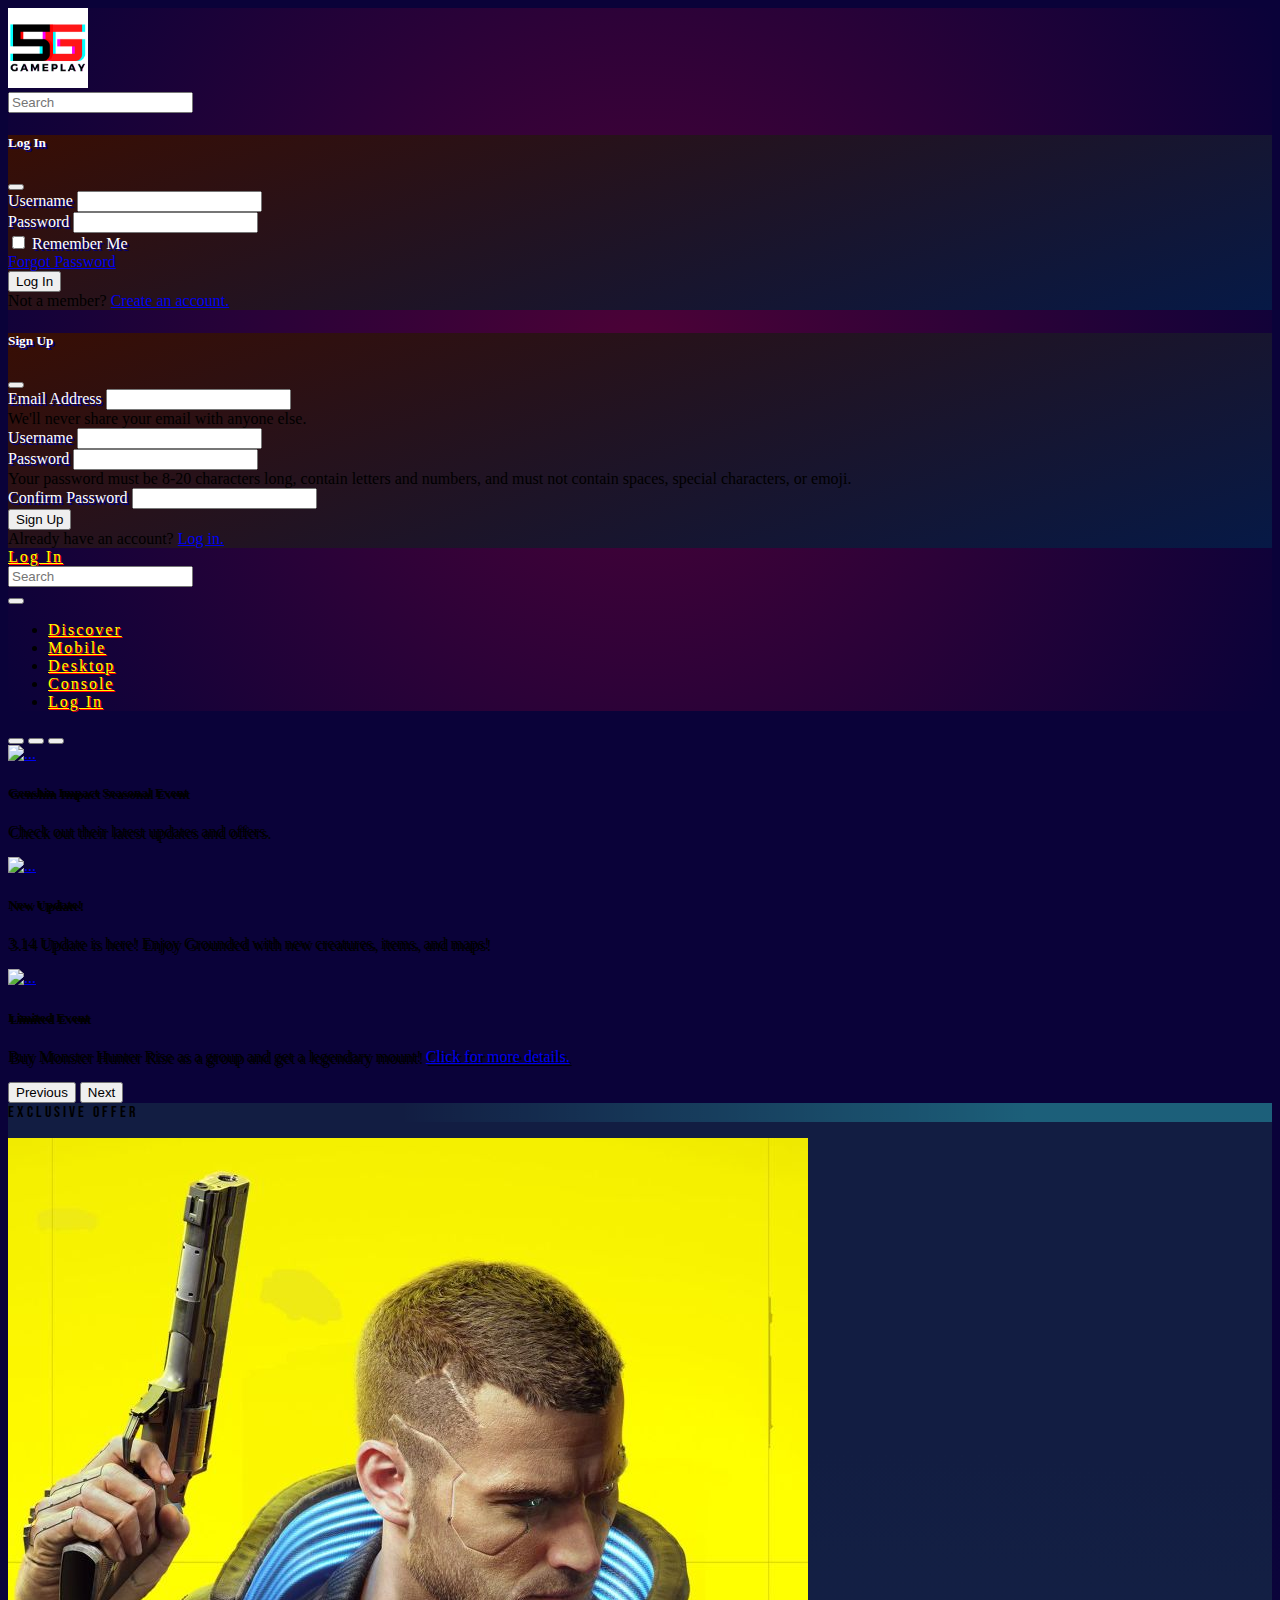
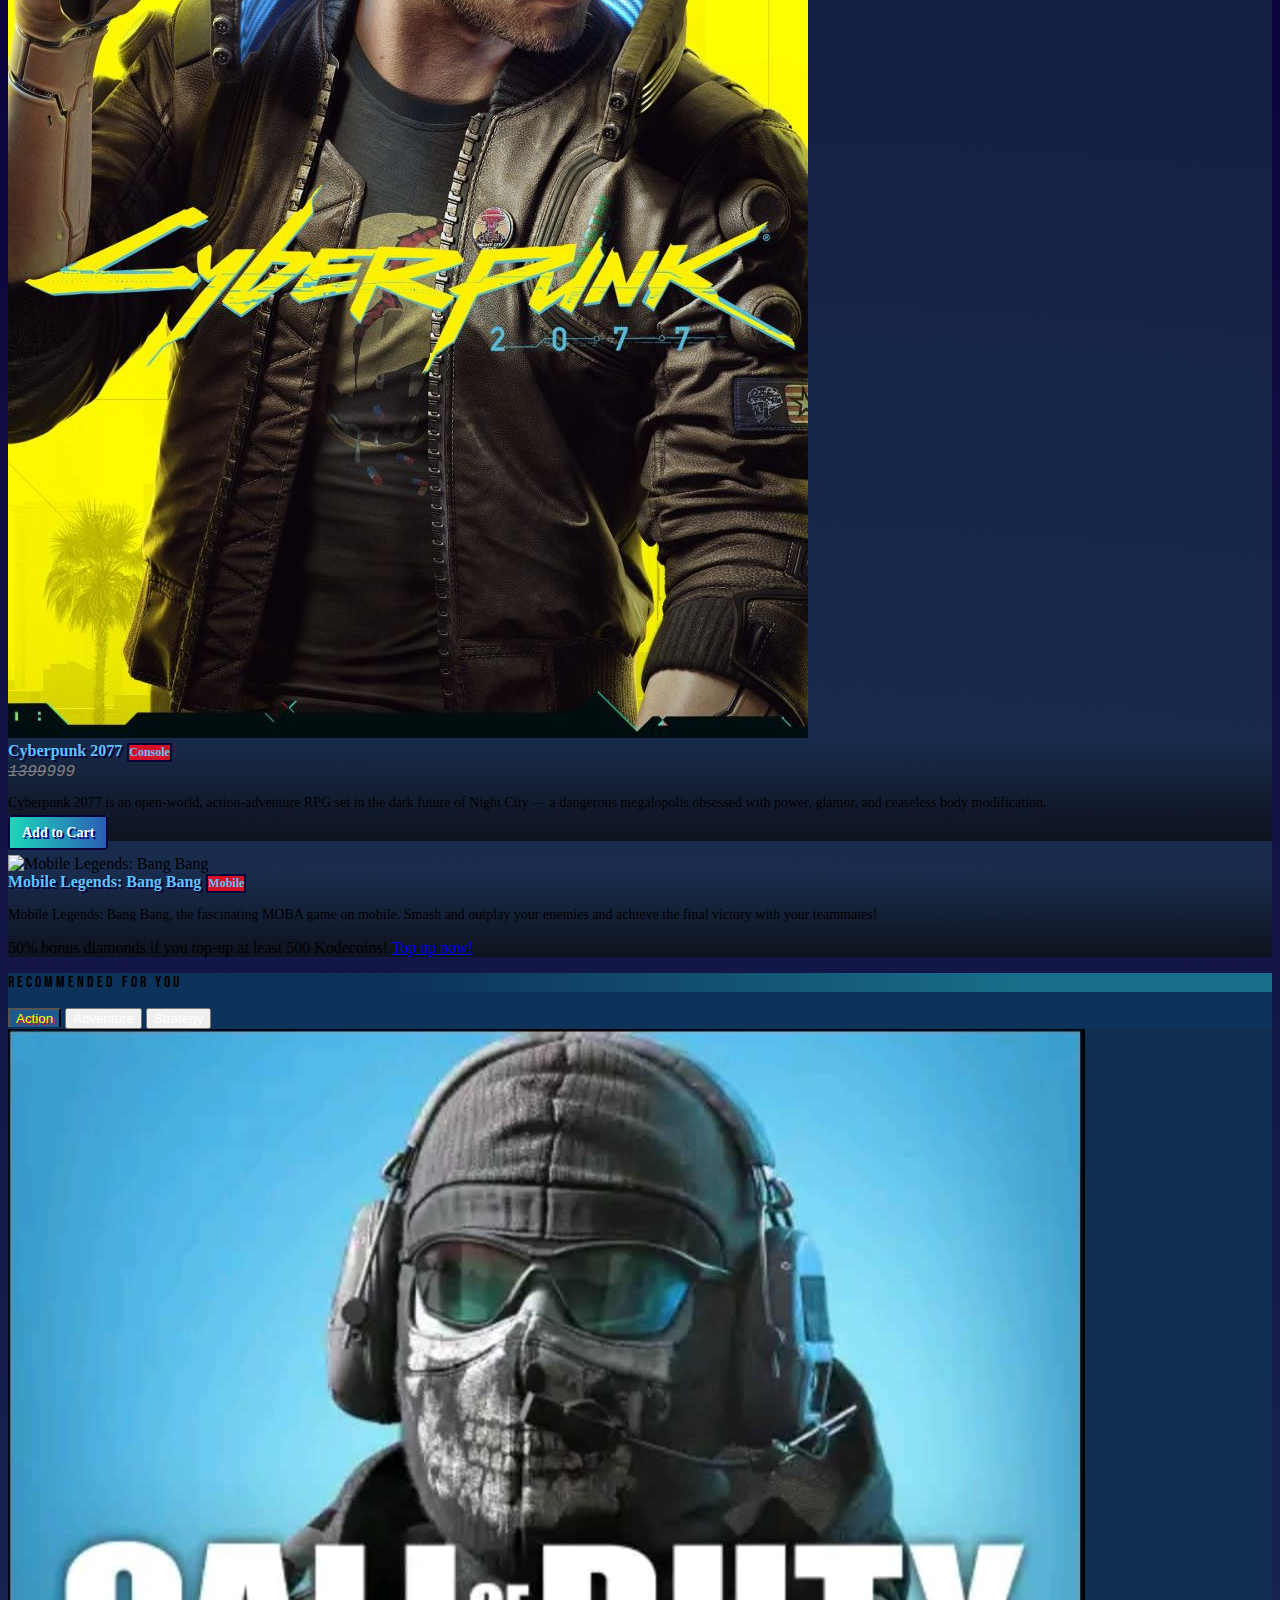
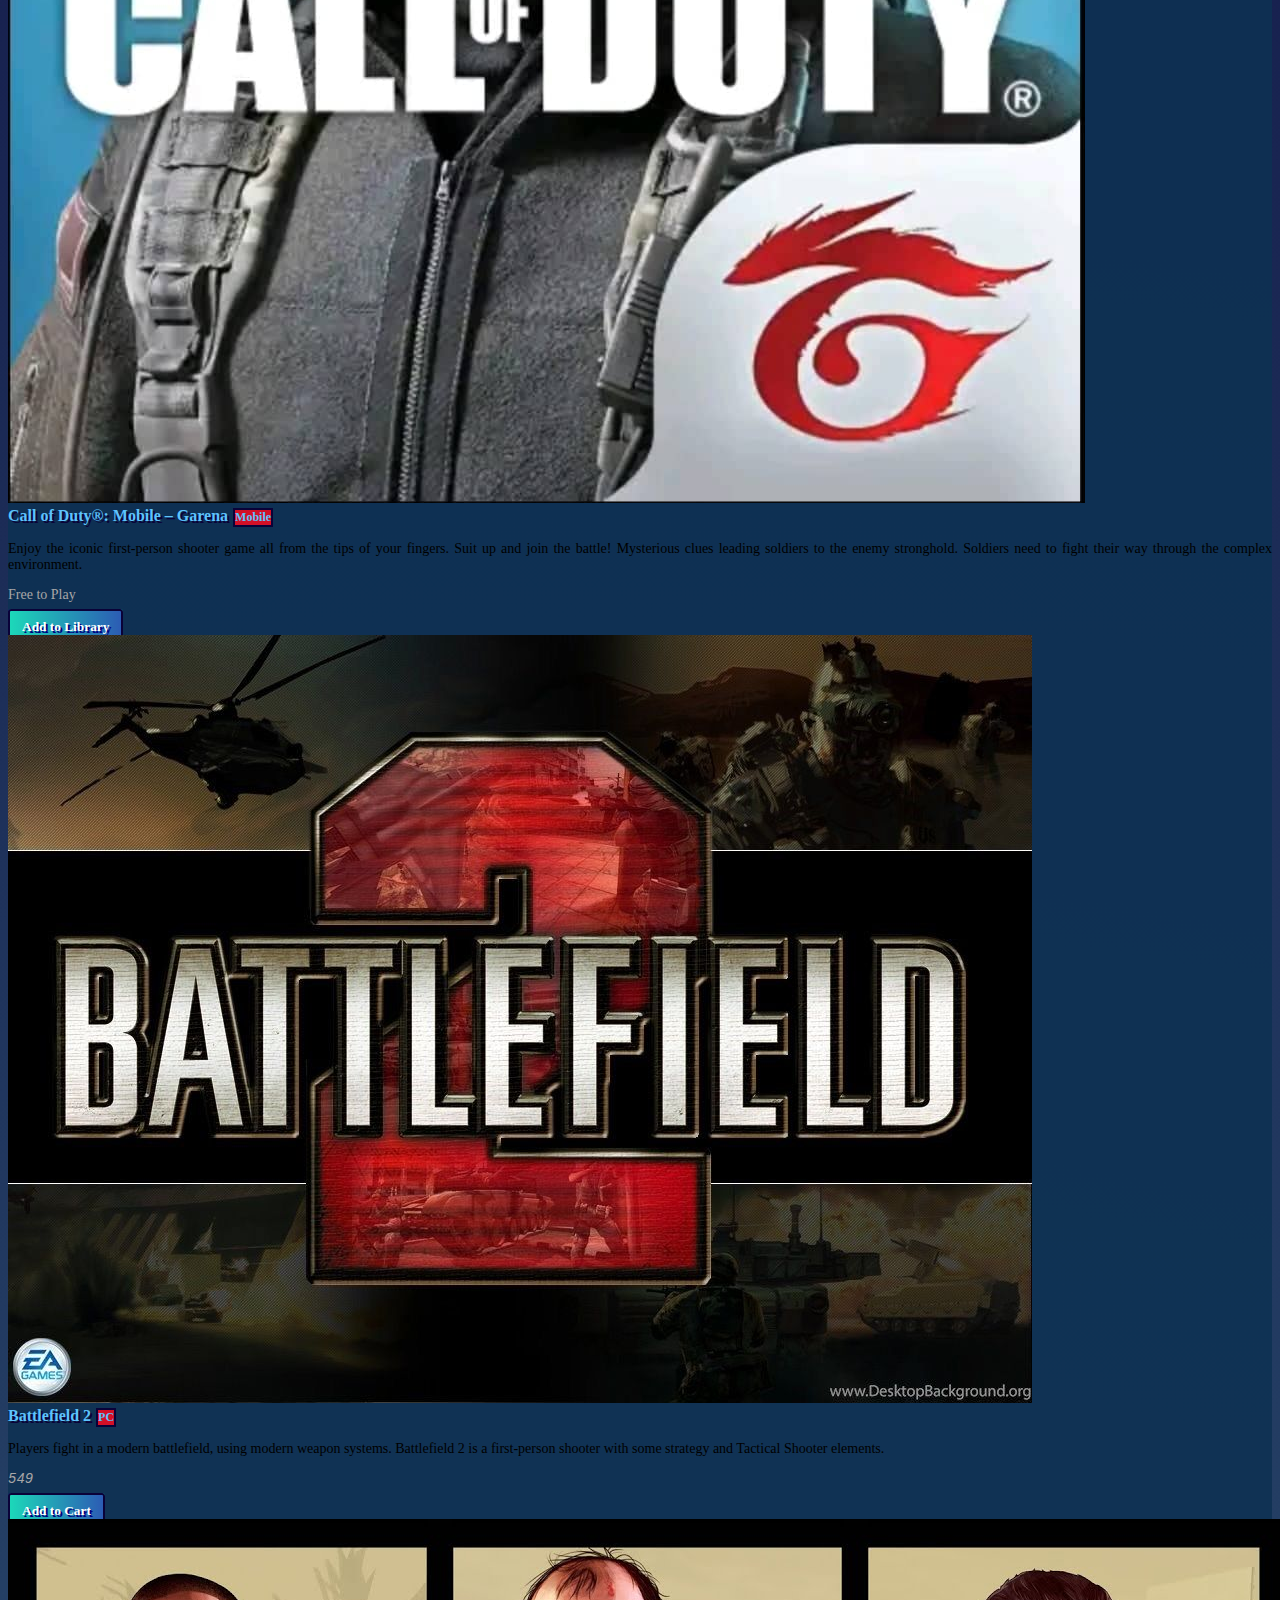
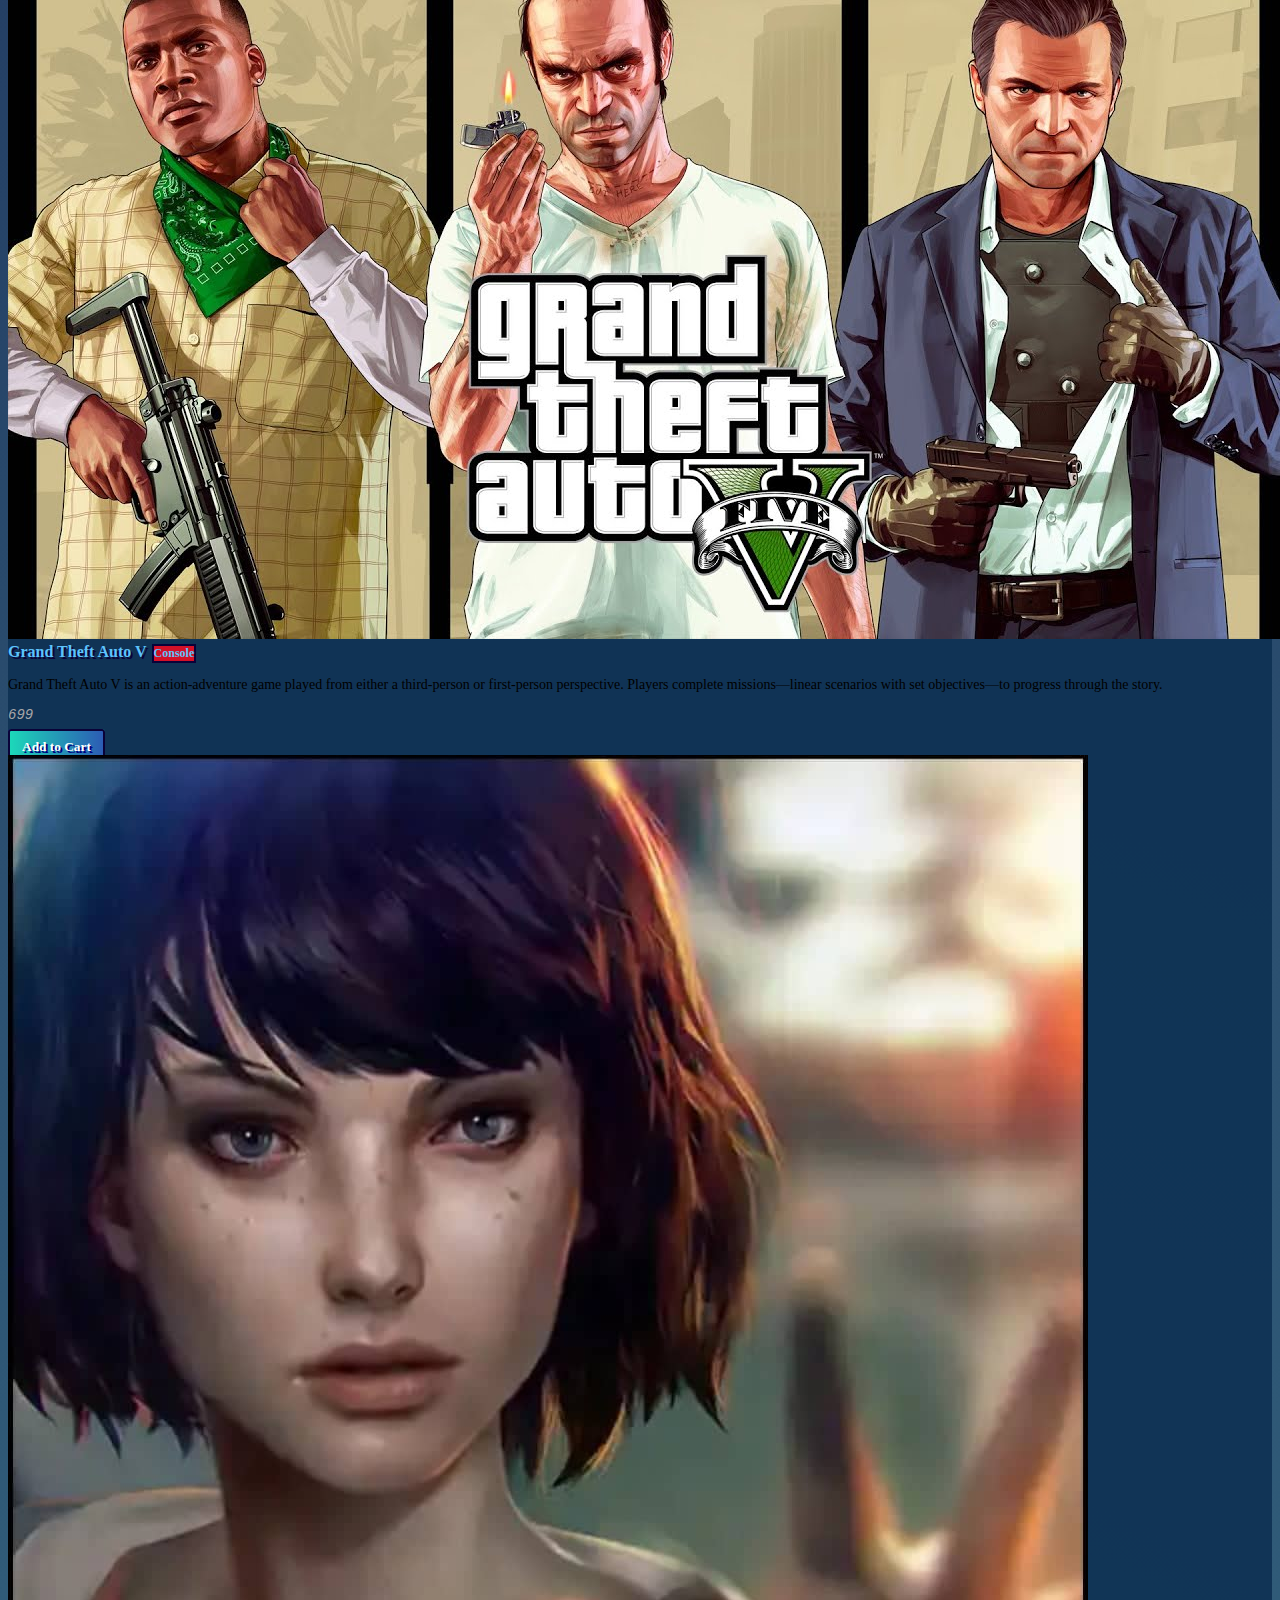
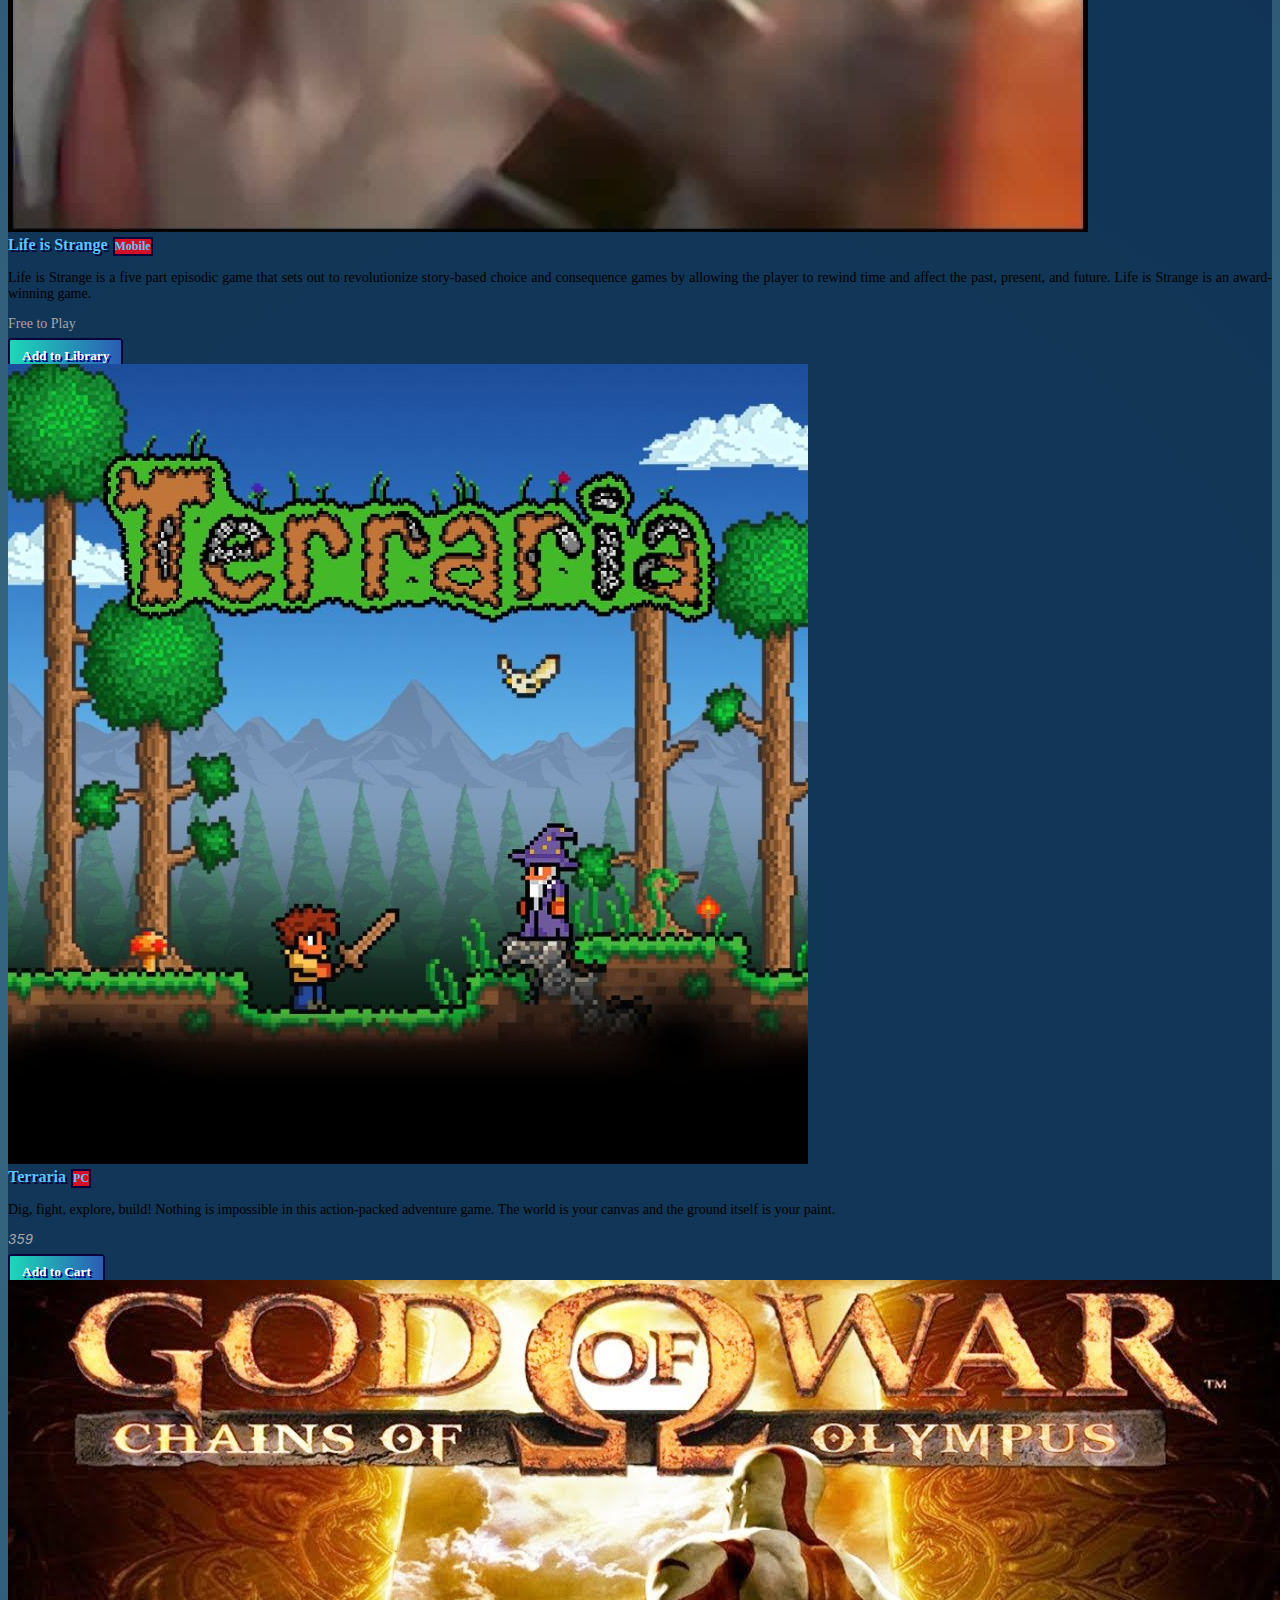
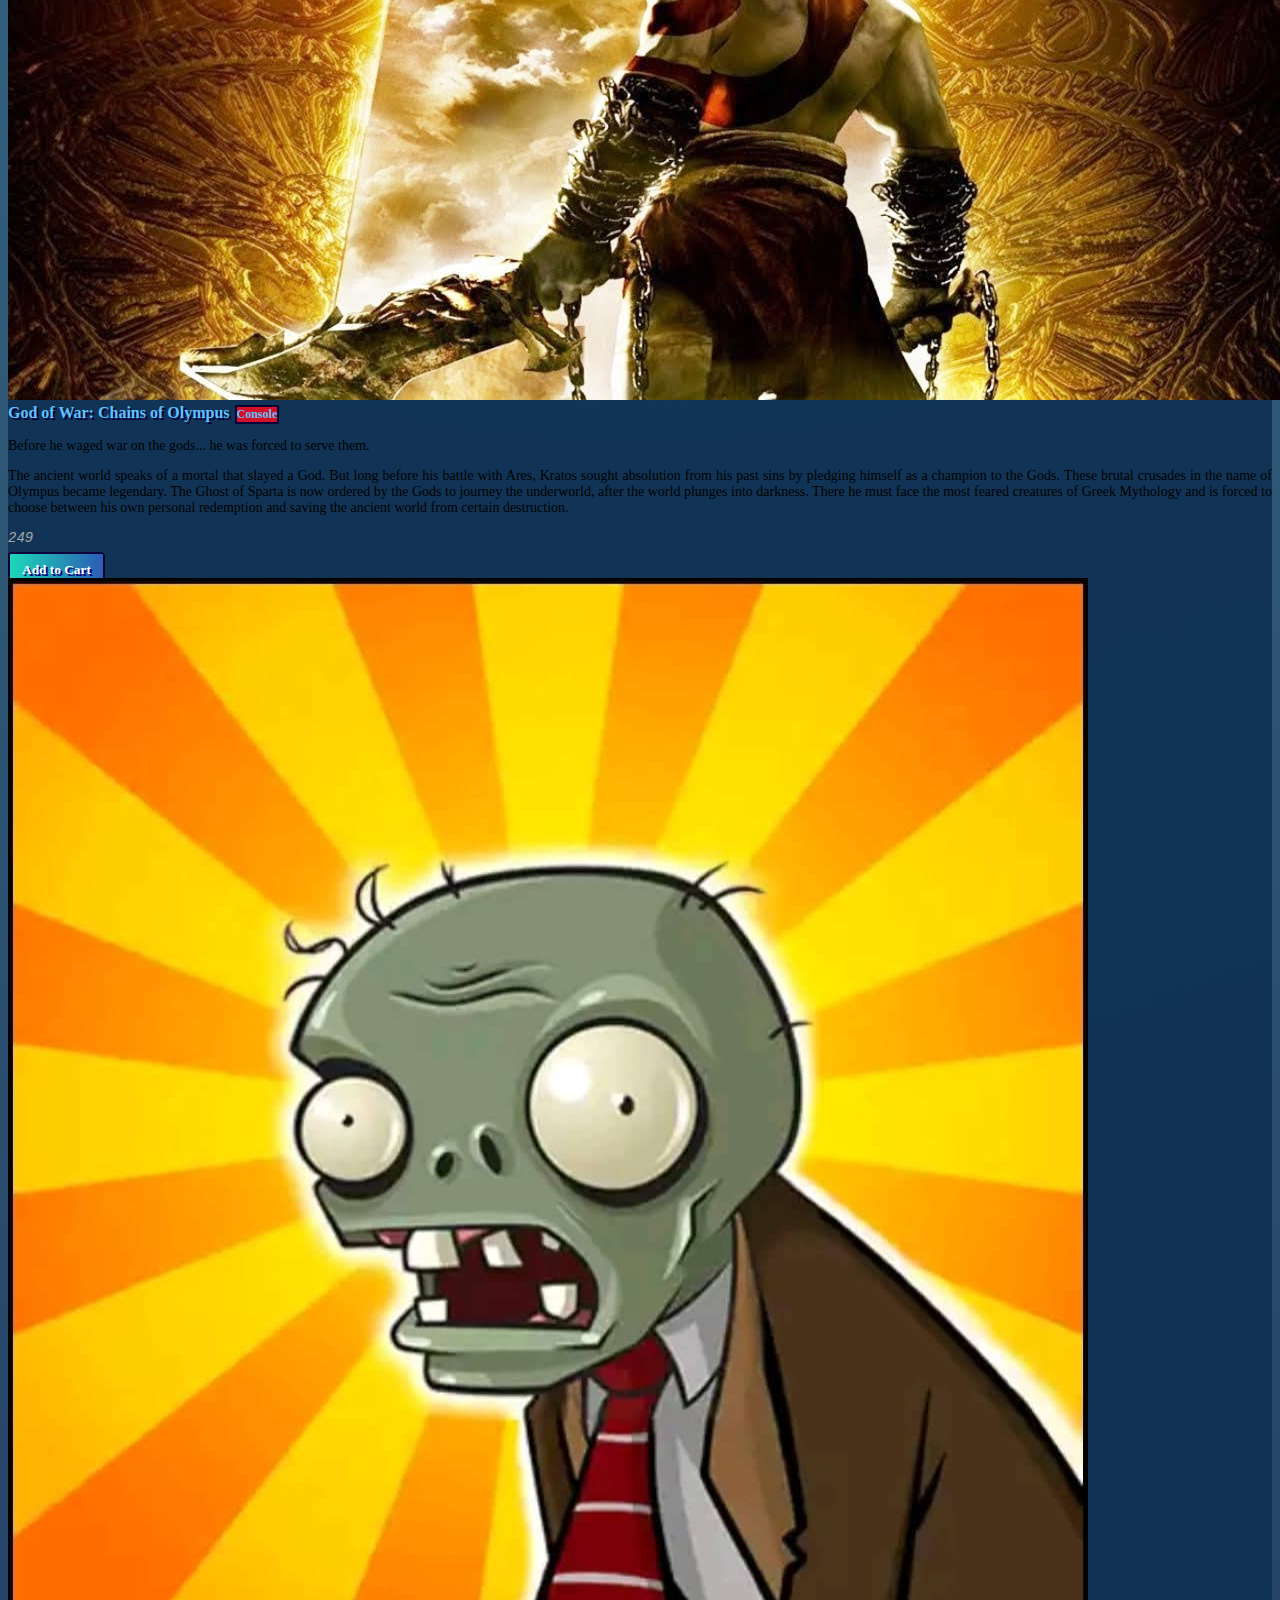
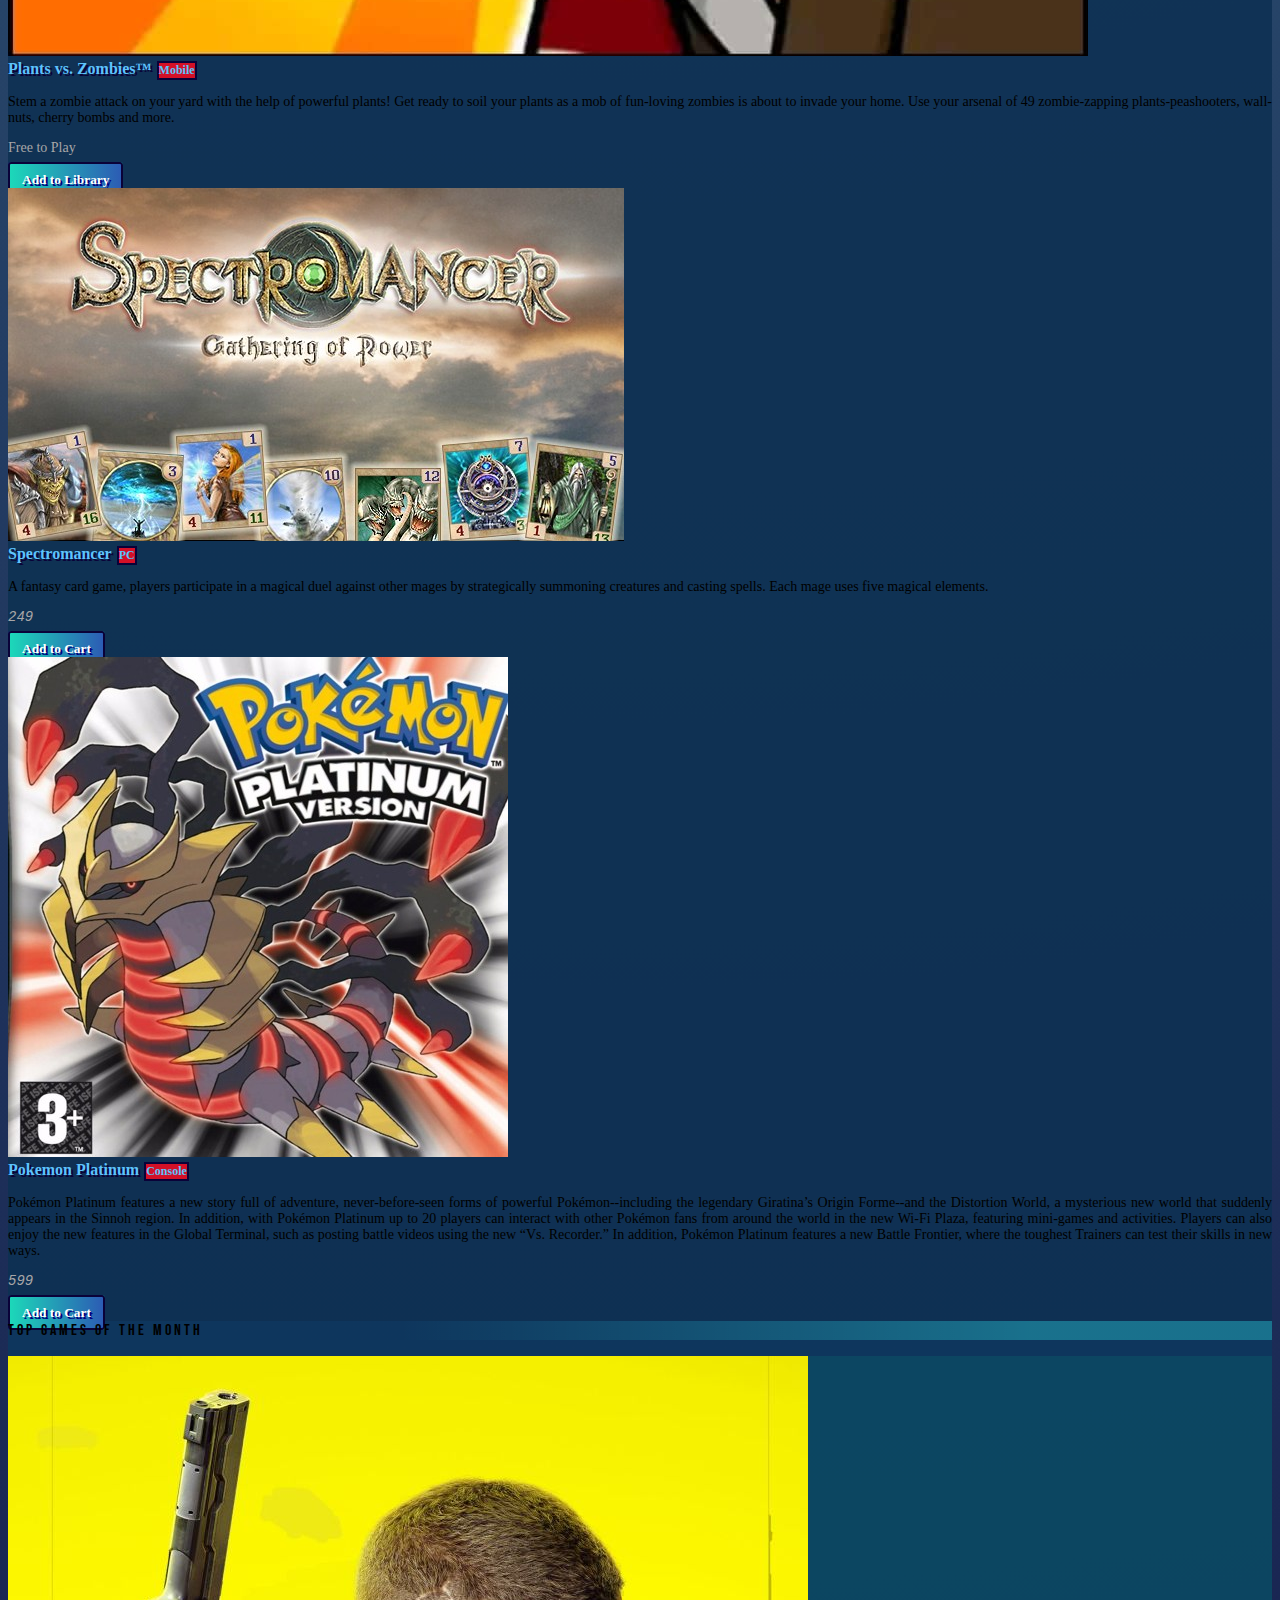
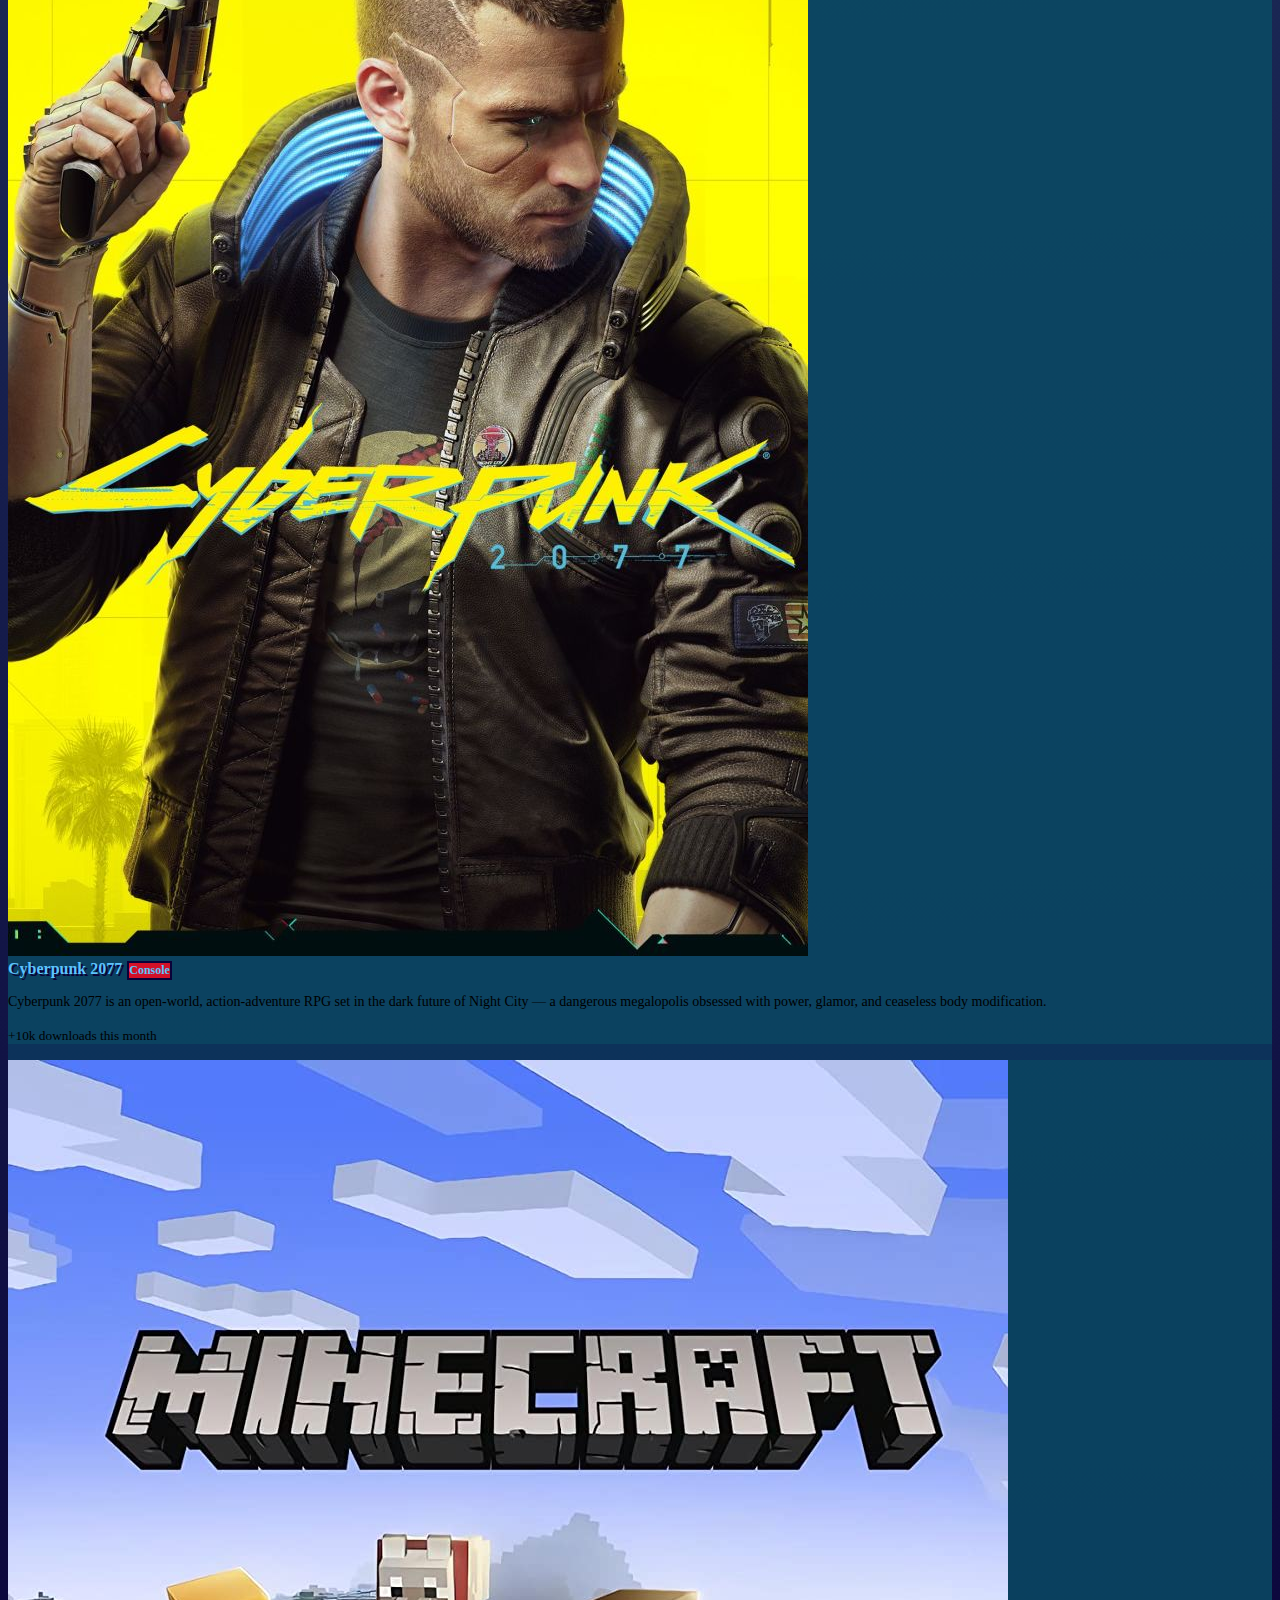
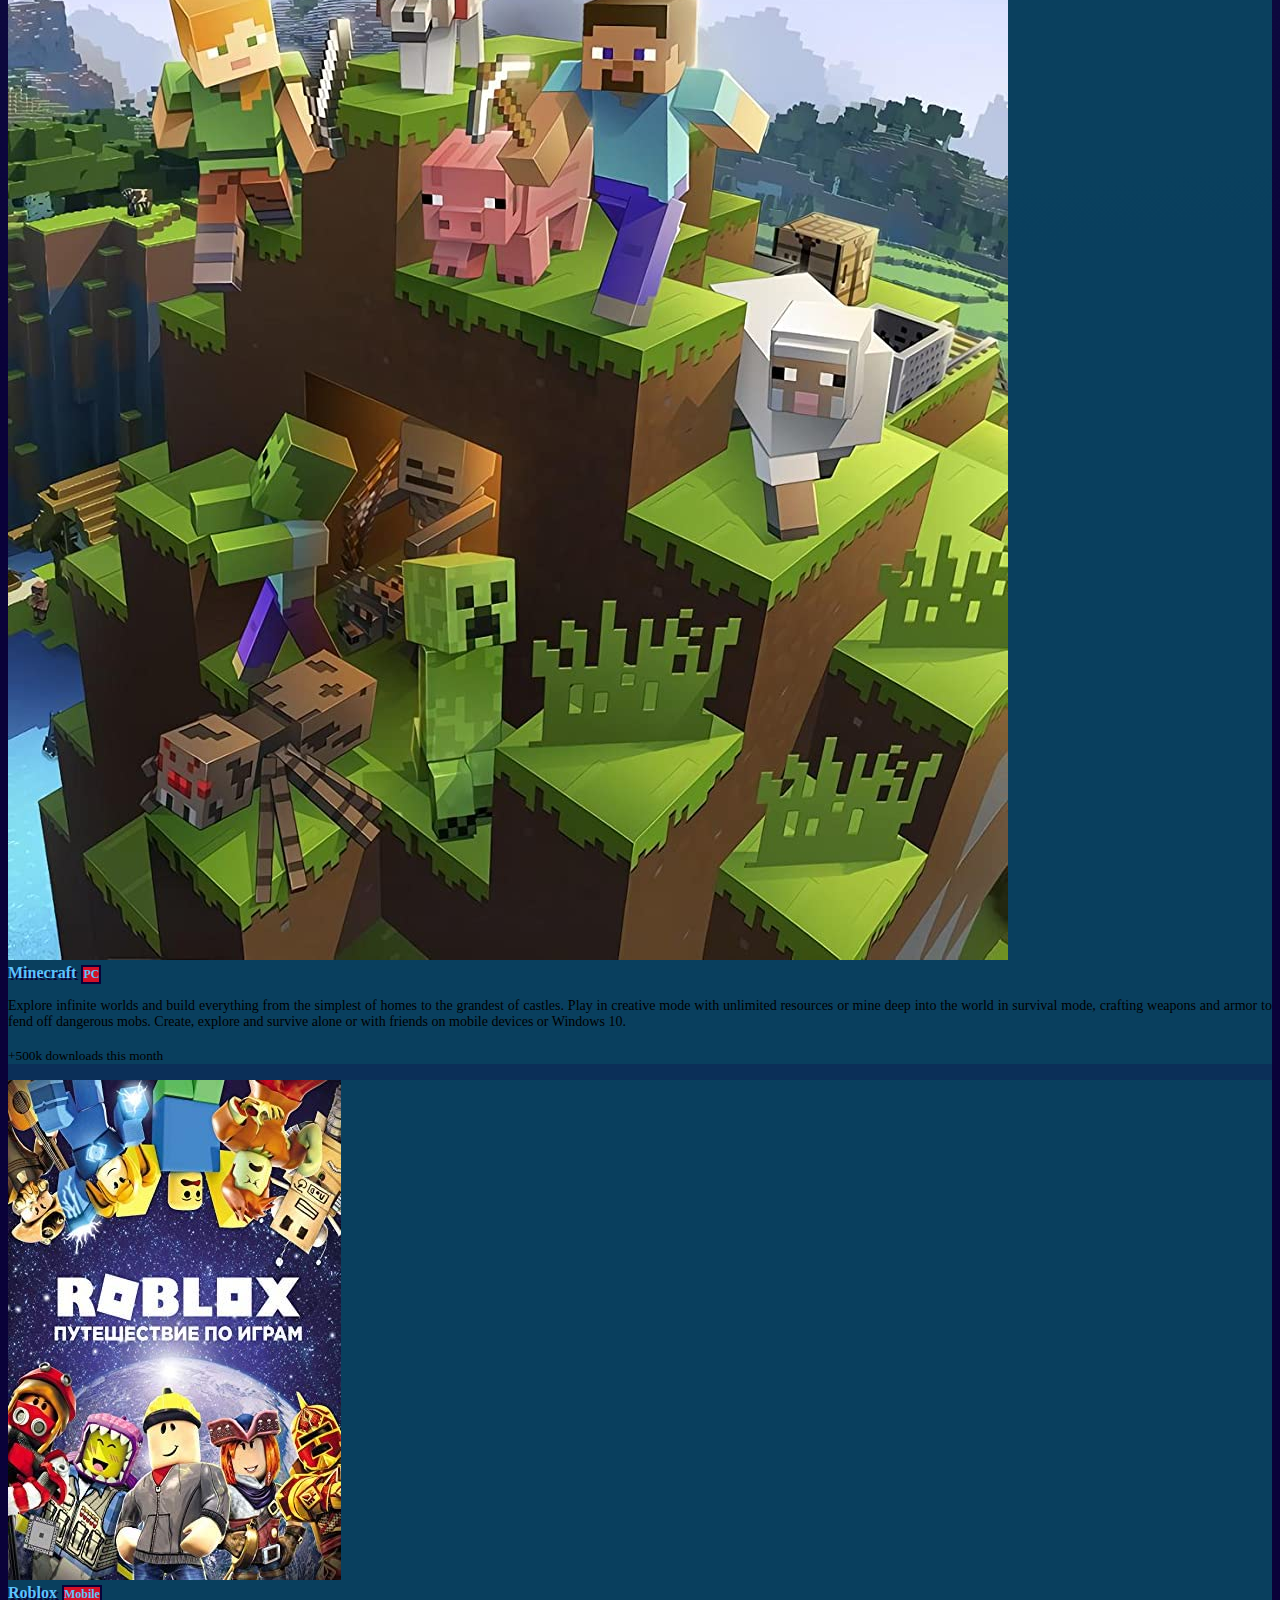
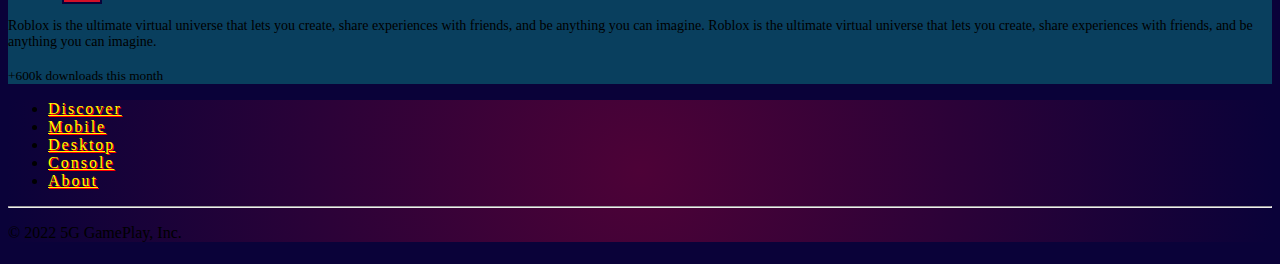
==== index.html @ 68c28763 "button update" ====
<!DOCTYPE html>
<html lang="en">
  <head>
    <meta charset="UTF-8" />
    <meta http-equiv="X-UA-Compatible" content="IE=edge" />
    <meta name="viewport" content="width=device-width, initial-scale=1.0" />
    <title>Welcome to 5G GamePlay</title>
    <link rel="stylesheet" href="css/index.css" />
    <link rel="stylesheet" href="css/discover.css" />
    <link
      href="https://cdn.jsdelivr.net/npm/bootstrap@5.2.0-beta1/dist/css/bootstrap.min.css"
      rel="stylesheet"
      integrity="sha384-0evHe/X+R7YkIZDRvuzKMRqM+OrBnVFBL6DOitfPri4tjfHxaWutUpFmBp4vmVor"
      crossorigin="anonymous"
    />
    <script
      src="https://kit.fontawesome.com/72268adad8.js"
      crossorigin="anonymous"
    ></script>
  </head>
  <body class="bg-navy text-white">
    <!--Main Navigation -->
    <header class="mb-1">
      <!-- Jumbotron -->
      <div class="px-3 pt-3 text-center text-white">
        <div class="container">
          <div class="row">
            <!-- Logo -->
            <div
              class="col-md-4 d-flex justify-content-center justify-content-md-start mb-3 mb-md-0"
            >
              <a href="index.html" class="ms-md-2">
                <img src="images/logo.jpg" height="80px" class="bg-white" />
              </a>
            </div>
            <!-- Search Bar -->
            <div class="col-md-4 m-auto d-none d-md-block">
              <form class="d-flex input-group w-auto m-auto mb-3 mb-md-0">
                <input
                  autocomplete="off"
                  type="search"
                  class="form-control rounded"
                  placeholder="Search"
                />
                <span class="input-group-text border-0 d-none d-lg-flex"
                  ><i class="fas fa-search text-red"></i
                ></span>
              </form>
            </div>
            <!-- Modals -->
            <div
              class="col-md-4 d-flex justify-content-center justify-content-md-end align-items-center"
            >
              <div class="d-flex">
                <!-- Log In Modal -->
                <div
                  class="modal fade"
                  id="loginModalToggle"
                  aria-hidden="true"
                  aria-labelledby="loginModalToggleLabel"
                  tabindex="-1"
                >
                  <div class="modal-dialog modal-dialog-centered">
                    <div class="modal-content border border-danger p-4">
                      <div class="modal-header border-0 text-start">
                        <h5 class="modal-title" id="loginModalToggleLabel">
                          Log In
                        </h5>
                        <button
                          type="button"
                          class="btn-close btn-close-white"
                          data-bs-dismiss="modal"
                          aria-label="Close"
                        ></button>
                      </div>
                      <div class="modal-body p-4">
                        <form>
                          <div class="mb-3 text-start">
                            <label for="inputUsername" class="form-label"
                              >Username</label
                            >
                            <input
                              type="text"
                              class="form-control"
                              id="inputUsername"
                              aria-describedby="usernameHelp"
                            />
                          </div>
                          <div class="mb-3 text-start">
                            <label for="inputPassword" class="form-label"
                              >Password</label
                            >
                            <input
                              type="password"
                              class="form-control"
                              id="inputPassword"
                            />
                          </div>
                          <div class="mb-3 form-check text-start">
                            <input
                              type="checkbox"
                              class="form-check-input"
                              id="rememberMe"
                            />
                            <label class="form-check-label" for="rememberMe"
                              >Remember Me</label
                            >
                            <div>
                              <a
                                href="#"
                                class="form-text text-secondary text-start"
                                >Forgot Password</a
                              >
                            </div>
                          </div>
                          <button
                            type="submit"
                            class="btn bg-danger text-center fw-bold"
                            data-bs-dismiss="modal"
                          >
                            Log In
                          </button>
                        </form>
                      </div>
                      <div class="modal-footer border-0 justify-content-center">
                        <span class="text-white">Not a member?</span>
                        <a
                          href="#"
                          data-bs-target="#signUpModalToggle"
                          data-bs-toggle="modal"
                          data-bs-dismiss="modal"
                          class="text-decoration-none"
                        >
                          Create an account.
                        </a>
                      </div>
                    </div>
                  </div>
                </div>

                <!--Sign Up Modal -->
                <div
                  class="modal fade"
                  id="signUpModalToggle"
                  aria-hidden="true"
                  aria-labelledby="signUpModalToggleLabel"
                  tabindex="-1"
                >
                  <div class="modal-dialog modal-dialog-centered">
                    <div class="modal-content border border-danger p-4">
                      <div class="modal-header border-0">
                        <h5 class="modal-title" id="signUpModalToggleLabel">
                          Sign Up
                        </h5>
                        <button
                          type="button"
                          class="btn-close btn-close-white"
                          data-bs-dismiss="modal"
                          aria-label="Close"
                        ></button>
                      </div>
                      <div class="modal-body">
                        <form>
                          <div class="mb-3 text-start">
                            <label for="inputEmail" class="form-label"
                              >Email Address</label
                            >
                            <input
                              type="text"
                              class="form-control"
                              id="inputEmail"
                              aria-describedby="emailHelp"
                            />
                            <div
                              id="emailHelp"
                              class="form-text text-secondary"
                            >
                              We'll never share your email with anyone else.
                            </div>
                          </div>
                          <div class="mb-3 text-start">
                            <label for="inputUsername" class="form-label"
                              >Username</label
                            >
                            <input
                              type="text"
                              class="form-control"
                              id="inputUsername"
                              aria-describedby="usernameHelp"
                            />
                          </div>
                          <div class="mb-3 text-start">
                            <label for="inputPassword" class="form-label"
                              >Password</label
                            >
                            <input
                              type="password"
                              class="form-control"
                              id="inputPassword"
                            />
                            <div
                              id="passwordHelpBlock"
                              class="form-text text-secondary"
                            >
                              Your password must be 8-20 characters long,
                              contain letters and numbers, and must not contain
                              spaces, special characters, or emoji.
                            </div>
                          </div>
                          <div class="mb-3 text-start">
                            <label for="confirmInputPassword" class="form-label"
                              >Confirm Password</label
                            >
                            <input
                              type="password"
                              class="form-control"
                              id="confirmInputPassword"
                            />
                          </div>
                          <button
                            type="submit"
                            class="btn bg-danger text-center fw-bold"
                            data-bs-dismiss="modal"
                          >
                            Sign Up
                          </button>
                        </form>
                      </div>
                      <div class="modal-footer border-0 justify-content-center">
                        <span class="text-white">Already have an account?</span>
                        <a
                          href="#"
                          data-bs-target="#loginModalToggle"
                          data-bs-toggle="modal"
                          data-bs-dismiss="modal"
                          class="text-decoration-none"
                        >
                          Log in.
                        </a>
                      </div>
                    </div>
                  </div>
                </div>
              </div>
              <!-- Log In button -->
              <div class="nav-item">
                <a
                  class="nav-link d-none d-md-block py-2 px-3"
                  data-bs-toggle="modal"
                  href="#loginModalToggle"
                  role="button"
                  >Log In</a
                >
              </div>
            </div>
          </div>
        </div>
      </div>

      <!-- Navbar -->
      <nav class="navbar navbar-expand-lg navbar-dark">
        <div class="container justify-content-center justify-content-md-center">
          <!-- Search bar -->
          <form class="d-flex input-group w-75 m-auto d-block d-md-none">
            <input
              autocomplete="off"
              type="search"
              class="form-control rounded"
              placeholder="Search"
            />
            <span class="input-group-text border-0"
              ><i class="fas fa-search text-red"></i
            ></span>
          </form>
          <button
            class="navbar-toggler mx-auto"
            type="button"
            data-bs-toggle="collapse"
            data-bs-target="#NavDropdown"
          >
            <span class="navbar-toggler-icon"></span>
          </button>

          <!-- Main Links  -->
          <div
            class="collapse navbar-collapse justify-content-center"
            id="NavDropdown"
          >
            <ul class="navbar-nav align-items-center">
              <li class="nav-item me-2">
                <a class="nav-link active" href="index.html">Discover</a>
              </li>
              <li class="nav-item me-2">
                <a class="nav-link" href="html/mobile.html">Mobile</a>
              </li>
              <li class="nav-item me-2">
                <a class="nav-link" href="html/pc.html">Desktop</a>
              </li>
              <li class="nav-item me-2">
                <a class="nav-link" href="html/console.html">Console</a>
              </li>
              <li class="nav-item me-2 d-block d-md-none">
                <a
                  class="nav-link"
                  data-bs-toggle="modal"
                  href="#loginModalToggle"
                  role="button"
                  >Log In</a
                >
              </li>
            </ul>
          </div>
        </div>
      </nav>
    </header>
    <!-- Carousel -->
    <div class="container">
      <div
        id="featuredGames"
        class="carousel slide shadow-lg"
        data-bs-ride="carousel"
      >
        <div class="carousel-indicators">
          <button
            type="button"
            data-bs-target="#featuredGames"
            data-bs-slide-to="0"
            class="active"
            aria-current="true"
            aria-label="Slide 1"
          ></button>
          <button
            type="button"
            data-bs-target="#featuredGames"
            data-bs-slide-to="1"
            aria-label="Slide 2"
          ></button>
          <button
            type="button"
            data-bs-target="#featuredGames"
            data-bs-slide-to="2"
            aria-label="Slide 3"
          ></button>
        </div>
        <div class="carousel-inner">
          <div class="carousel-item active" data-bs-interval="10000">
            <a href="#"
              ><img
                src="https://www.gensh.in/wallpaper/genshin/genshin_31_4K.jpeg"
                class="img-fluid w-100"
                alt="..."
            /></a>
            <div class="carousel-caption d-none d-md-block">
              <h5>Genshin Impact Seasonal Event</h5>
              <p>Check out their latest updates and offers.</p>
            </div>
          </div>
          <div class="carousel-item" data-bs-interval="2000">
            <a href="#"
              ><img
                src="https://s3.amazonaws.com/prod-media.gameinformer.com/styles/full/s3/2020/04/21/76c08549/grounded_header.jpg"
                class="img-fluid w-100"
                alt="..."
            /></a>
            <div class="carousel-caption d-none d-md-block">
              <h5>New Update!</h5>
              <p>
                3.14 Update is here! Enjoy Grounded with new creatures, items,
                and maps!
              </p>
            </div>
          </div>
          <div class="carousel-item">
            <a href="#"
              ><img
                src="https://media.nichegamer.com/wp-content/uploads/2021/04/16112037/monster-hunter-rise-04-07-21-1.jpg"
                class="img-fluid w-100"
                alt="..."
            /></a>
            <div class="carousel-caption d-none d-md-block">
              <h5>Limited Event</h5>
              <p>
                Buy Monster Hunter Rise as a group and get a legendary mount!
                <a href="#" class="text-info fw-bold text-decoration-none"
                  >Click for more details.</a
                >
              </p>
            </div>
          </div>
        </div>
        <button
          class="carousel-control-prev"
          type="button"
          data-bs-target="#featuredGames"
          data-bs-slide="prev"
        >
          <span class="carousel-control-prev-icon" aria-hidden="true"></span>
          <span class="visually-hidden">Previous</span>
        </button>
        <button
          class="carousel-control-next"
          type="button"
          data-bs-target="#featuredGames"
          data-bs-slide="next"
        >
          <span class="carousel-control-next-icon" aria-hidden="true"></span>
          <span class="visually-hidden">Next</span>
        </button>
      </div>
    </div>
    <!-- Sections -->
    <div class="container-lg my-3">
      <div class="d-lg-flex flex-row">
        <!-- Midweek Sale -->
        <div
          class="p-3 justify-content-center align-items-center shadow"
          style="background-color: rgba(49, 126, 102, 0.219)"
        >
          <div class="display-5 ls-3">EXCLUSIVE OFFER</div>
          <div class="card bg-dark text-white mb-3">
            <img
              src="images/cp2077_tn.jpg"
              class="card-img"
              alt="Cyberpunk 2077"
            />
            <div
              class="card-img-overlay d-flex flex-column justify-content-end"
            >
              <div class="card-title">
                <a class="h5 m-0 p-0" href="html/console.html#cyberpunk2077"
                  >Cyberpunk 2077
                  <a href="html/console.html"
                    ><span class="badge">Console</span></a
                  >
                </a>
              </div>
              <div>
                <span style="text-align: start; color: gray">
                  <i class="ms-2 fa-solid fa-coins text-warning"
                    ><span class="price"><s class="mx-1">1399</s>999</span></i
                  >
                </span>
              </div>
              <p class="card-text">
                Cyberpunk 2077 is an open-world, action-adventure RPG set in the
                dark future of Night City — a dangerous megalopolis obsessed
                with power, glamor, and ceaseless body modification.
              </p>
              <p class="card-text mb-3">
                <a href="html/console.html#cp2077" class="install"
                  >Add to Cart</a
                >
              </p>
            </div>
          </div>
          <div class="card bg-dark text-white">
            <img
              src="https://i.pinimg.com/originals/8f/6e/8d/8f6e8df572ad8132bfc9361b8df4c606.jpg"
              class="card-img"
              alt="Mobile Legends: Bang Bang"
            />
            <div
              class="card-img-overlay d-flex flex-column justify-content-end"
            >
              <div class="card-title">
                <a class="h5 m-0 p-0" href="#"
                  >Mobile Legends: Bang Bang
                  <a href="html/mobile.html"
                    ><span class="badge">Mobile</span></a
                  >
                </a>
              </div>
              <p class="card-text">
                Mobile Legends: Bang Bang, the fascinating MOBA game on mobile.
                Smash and outplay your enemies and achieve the final victory
                with your teammates!
              </p>
              <p>
                50% bonus diamonds if you top-up at least 500 Kodecoins!
                <a href="#" class="text-decoration-none">Top up now!</a>
              </p>
            </div>
          </div>
        </div>
        <!-- Recommended -->
        <div
          class="p-3 w-100"
          style="background-color: rgba(12, 57, 94, 0.829)"
        >
          <div class="mb-3">
            <div class="display-5 ls-3">Recommended For You</div>

            <!-- Recommended Tabs -->
            <nav>
              <div class="nav nav-tabs" id="nav-tab" role="tablist">
                <button
                  class="nav-link active text-navy fw-bold"
                  id="nav-action-tab"
                  data-bs-toggle="tab"
                  data-bs-target="#nav-action"
                  type="button"
                  role="tab"
                  aria-controls="nav-action"
                  aria-selected="true"
                >
                  Action
                </button>
                <button
                  class="nav-link text-navy fw-bold"
                  id="nav-adventure-tab"
                  data-bs-toggle="tab"
                  data-bs-target="#nav-adventure"
                  type="button"
                  role="tab"
                  aria-controls="nav-adventure"
                  aria-selected="false"
                >
                  Adventure
                </button>
                <button
                  class="nav-link text-navy fw-bold"
                  id="nav-strategy-tab"
                  data-bs-toggle="tab"
                  data-bs-target="#nav-strategy"
                  type="button"
                  role="tab"
                  aria-controls="nav-strategy"
                  aria-selected="false"
                >
                  Strategy
                </button>
              </div>
            </nav>
            <!-- Recommended Tab Content -->
            <div class="tab-content" id="nav-tabContent">
              <!-- Action Tab -->
              <div
                class="tab-pane fade show active"
                id="nav-action"
                role="tabpanel"
                aria-labelledby="nav-action-tab"
              >
                <!-- Action 1 -->
                <div
                  class="card my-3 rounded-0 border-0"
                  style="background-color: rgba(16, 41, 70, 0.438)"
                >
                  <div class="row g-0">
                    <div class="col-md-4">
                      <img
                        src="images/cod.jpg"
                        class="img-fluid rounded-start"
                        alt="Call of Duty"
                      />
                    </div>
                    <div class="col">
                      <div class="card-body">
                        <div class="card-title">
                          <a href="html/mobile.html#cod"
                            >Call of Duty®: Mobile – Garena</a
                          >
                          <a href="html/mobile.html"
                            ><span class="badge">Mobile</span></a
                          >
                        </div>
                        <p class="card-text text-justify">
                          Enjoy the iconic first-person shooter game all from
                          the tips of your fingers. Suit up and join the battle!
                          Mysterious clues leading soldiers to the enemy
                          stronghold. Soldiers need to fight their way through
                          the complex environment.
                        </p>
                        <p class="card-text">
                          <small
                            style="font-size: 100%; text-align: start"
                            class="text-gray"
                            >Free to Play
                            <span class="fa fa-star text-warning"></span>
                            <span class="fa fa-star text-warning"></span>
                            <span class="fa fa-star text-warning"></span>
                            <span class="fa fa-star text-warning"></span>
                            <span class="fa fa-star"></span>
                          </small>
                        </p>
                        <small>
                          <a class="install" href="html/mobile.html#cod"
                            >Add to Library</a
                          >
                        </small>
                      </div>
                    </div>
                  </div>
                </div>
                <!-- Action 2 -->
                <div
                  class="card my-3 rounded-0 border-0"
                  style="background-color: rgba(16, 41, 70, 0.438)"
                >
                  <div class="row g-0">
                    <div class="col-md-4">
                      <img
                        src="images/bf2.jpg"
                        class="img-fluid rounded-start"
                        alt="Battlefield 2"
                      />
                    </div>
                    <div class="col">
                      <div class="card-body text-justify">
                        <div class="card-title">
                          <a href="html/pc.html#bf2">Battlefield 2</a>
                          <a href="html/pc.html"
                            ><span class="badge">PC</span></a
                          >
                        </div>
                        <p class="card-text">
                          Players fight in a modern battlefield, using modern
                          weapon systems. Battlefield 2 is a first-person
                          shooter with some strategy and Tactical Shooter
                          elements.
                        </p>
                        <p class="card-text">
                          <small
                            style="font-size: 100%; text-align: start"
                            class="text-gray"
                            ><i class="fa-solid fa-coins text-warning">
                              <span class="price">549</span>
                            </i>
                            <span class="fa fa-star text-warning ms-3"></span>
                            <span class="fa fa-star text-warning"></span>
                            <span class="fa fa-star text-warning"></span>
                            <span class="fa fa-star"></span>
                            <span class="fa fa-star"></span>
                          </small>
                        </p>
                        <small>
                          <a class="install" href="html/pc.html#bf2"
                            >Add to Cart</a
                          >
                        </small>
                      </div>
                    </div>
                  </div>
                </div>
                <!-- Action 3 -->
                <div
                  class="card my-3 rounded-0 border-0"
                  style="background-color: rgba(16, 41, 70, 0.438)"
                >
                  <div class="row g-0">
                    <div class="col-md-4">
                      <img
                        src="images/PS5-GTA.jpg"
                        class="img-fluid rounded-start"
                        alt="GTA V"
                      />
                    </div>
                    <div class="col">
                      <div class="card-body text-justify">
                        <div class="card-title">
                          <a href="html/console.html#gta5"
                            >Grand Theft Auto V</a
                          >
                          <a href="html/console.html"
                            ><span class="badge">Console</span></a
                          >
                        </div>
                        <p class="card-text">
                          Grand Theft Auto V is an action-adventure game played
                          from either a third-person or first-person
                          perspective. Players complete missions—linear
                          scenarios with set objectives—to progress through the
                          story.
                        </p>
                        <p class="card-text">
                          <small
                            style="font-size: 100%; text-align: start"
                            class="text-gray"
                            ><i class="fa-solid fa-coins text-warning">
                              <span class="price">699</span>
                            </i>
                            <span class="fa fa-star text-warning ms-3"></span>
                            <span class="fa fa-star text-warning"></span>
                            <span class="fa fa-star text-warning"></span>
                            <span class="fa fa-star text-warning"></span>
                            <span class="fa fa-star"></span>
                          </small>
                        </p>
                        <small>
                          <a class="install" href="html/console.html#gta5"
                            >Add to Cart</a
                          >
                        </small>
                      </div>
                    </div>
                  </div>
                </div>
              </div>
              <!-- Adventure Tab  -->
              <div
                class="tab-pane fade"
                id="nav-adventure"
                role="tabpanel"
                aria-labelledby="nav-adventure-tab"
              >
                <!-- Adventure 1 -->
                <div
                  class="card my-3 rounded-0 border-0"
                  style="background-color: rgba(16, 41, 70, 0.438)"
                >
                  <div class="row g-0">
                    <div class="col-md-4">
                      <img
                        src="images/lis.jpg"
                        class="img-fluid rounded-start"
                        alt="Life is Strange"
                      />
                    </div>
                    <div class="col">
                      <div class="card-body">
                        <div class="card-title">
                          <a href="html/mobile.html#lis">Life is Strange</a>
                          <a href="html/mobile.html"
                            ><span class="badge">Mobile</span></a
                          >
                        </div>
                        <p class="card-text text-justify">
                          Life is Strange is a five part episodic game that sets
                          out to revolutionize story-based choice and
                          consequence games by allowing the player to rewind
                          time and affect the past, present, and future. Life is
                          Strange is an award-winning game.
                        </p>
                        <p class="card-text">
                          <small
                            style="font-size: 100%; text-align: start"
                            class="text-gray"
                            >Free to Play
                            <span class="fa fa-star text-warning"></span>
                            <span class="fa fa-star text-warning"></span>
                            <span class="fa fa-star text-warning"></span>
                            <span class="fa fa-star text-warning"></span>
                            <span class="fa fa-star"></span>
                          </small>
                        </p>
                        <small>
                          <a class="install" href="html/mobile.html#mlbb"
                            >Add to Library</a
                          >
                        </small>
                      </div>
                    </div>
                  </div>
                </div>
                <!-- Adventure 2 -->
                <div
                  class="card my-3 rounded-0 border-0"
                  style="background-color: rgba(16, 41, 70, 0.438)"
                >
                  <div class="row g-0">
                    <div class="col-md-4">
                      <img
                        src="images/terraria_thumbnail.jpg"
                        class="img-fluid rounded-start"
                        alt="Terraria"
                      />
                    </div>
                    <div class="col">
                      <div class="card-body text-justify">
                        <div class="card-title">
                          <a href="html/pc.html#terraria">Terraria</a>
                          <a href="html/pc.html"
                            ><span class="badge">PC</span></a
                          >
                        </div>
                        <p class="card-text">
                          Dig, fight, explore, build! Nothing is impossible in
                          this action-packed adventure game. The world is your
                          canvas and the ground itself is your paint.
                        </p>
                        <p class="card-text">
                          <small
                            style="font-size: 100%; text-align: start"
                            class="text-gray"
                            ><i class="fa-solid fa-coins text-warning">
                              <span class="price">359</span>
                            </i>
                            <span class="fa fa-star text-warning ms-3"></span>
                            <span class="fa fa-star text-warning"></span>
                            <span class="fa fa-star text-warning"></span>
                            <span class="fa fa-star text-warning"></span>
                            <span class="fa fa-star text-warning"></span>
                          </small>
                        </p>
                        <small>
                          <a class="install" href="html/pc.html#terraria"
                            >Add to Cart</a
                          >
                        </small>
                      </div>
                    </div>
                  </div>
                </div>
                <!-- Adventure 3 -->
                <div
                  class="card my-3 rounded-0 border-0"
                  style="background-color: rgba(16, 41, 70, 0.438)"
                >
                  <div class="row g-0">
                    <div class="col-md-4">
                      <img
                        src="images/PSP-GOW.jpg"
                        class="img-fluid rounded-start"
                        alt="God of War: Chains of Olympus"
                      />
                    </div>
                    <div class="col">
                      <div class="card-body text-justify">
                        <div class="card-title">
                          <a href="html/console.html#gow"
                            >God of War: Chains of Olympus</a
                          >
                          <a href="html/console.html"
                            ><span class="badge">Console</span></a
                          >
                        </div>
                        <p class="card-text">
                          Before he waged war on the gods... he was forced to
                          serve them.
                        </p>
                        <p class="card-text">
                          The ancient world speaks of a mortal that slayed a
                          God. But long before his battle with Ares, Kratos
                          sought absolution from his past sins by pledging
                          himself as a champion to the Gods. These brutal
                          crusades in the name of Olympus became legendary. The
                          Ghost of Sparta is now ordered by the Gods to journey
                          the underworld, after the world plunges into darkness.
                          There he must face the most feared creatures of Greek
                          Mythology and is forced to choose between his own
                          personal redemption and saving the ancient world from
                          certain destruction.
                        </p>
                        <p class="card-text">
                          <small
                            style="font-size: 100%; text-align: start"
                            class="text-gray"
                            ><i class="fa-solid fa-coins text-warning">
                              <span class="price">249</span>
                            </i>
                            <span class="fa fa-star text-warning ms-3"></span>
                            <span class="fa fa-star text-warning"></span>
                            <span class="fa fa-star text-warning"></span>
                            <span class="fa fa-star"></span>
                            <span class="fa fa-star"></span>
                          </small>
                        </p>
                        <small>
                          <a class="install" href="html/pc.html#gow"
                            >Add to Cart</a
                          >
                        </small>
                      </div>
                    </div>
                  </div>
                </div>
              </div>
              <!-- Strategy Tab  -->
              <div
                class="tab-pane fade"
                id="nav-strategy"
                role="tabpanel"
                aria-labelledby="nav-strategy-tab"
              >
                <!-- Strategy 1 -->
                <div
                  class="card my-3 rounded-0 border-0"
                  style="background-color: rgba(16, 41, 70, 0.438)"
                >
                  <div class="row g-0">
                    <div class="col-md-4">
                      <img
                        src="images/pvz.jpg"
                        class="img-fluid rounded-start"
                        alt="Plants vs. Zombies"
                      />
                    </div>
                    <div class="col">
                      <div class="card-body">
                        <div class="card-title">
                          <a href="html/mobile.html#pvz">Plants vs. Zombies™</a>
                          <a href="html/mobile.html"
                            ><span class="badge">Mobile</span></a
                          >
                        </div>
                        <p class="card-text text-justify">
                          Stem a zombie attack on your yard with the help of
                          powerful plants! Get ready to soil your plants as a
                          mob of fun-loving zombies is about to invade your
                          home. Use your arsenal of 49 zombie-zapping
                          plants-peashooters, wall-nuts, cherry bombs and more.
                        </p>
                        <p class="card-text">
                          <small
                            style="font-size: 100%; text-align: start"
                            class="text-gray"
                            >Free to Play
                            <span class="fa fa-star text-warning"></span>
                            <span class="fa fa-star text-warning"></span>
                            <span class="fa fa-star text-warning"></span>
                            <span class="fa fa-star text-warning"></span>
                            <span class="fa fa-star"></span>
                          </small>
                        </p>
                        <small>
                          <a class="install" href="html/mobile.html#cod"
                            >Add to Library</a
                          >
                        </small>
                      </div>
                    </div>
                  </div>
                </div>
                <!-- Strategy 2 -->
                <div
                  class="card my-3 rounded-0 border-0"
                  style="background-color: rgba(16, 41, 70, 0.438)"
                >
                  <div class="row g-0">
                    <div class="col-md-4">
                      <img
                        src="images/spectro.jpg"
                        class="img-fluid rounded-start"
                        alt="Spectromancer"
                      />
                    </div>
                    <div class="col">
                      <div class="card-body text-justify">
                        <div class="card-title">
                          <a href="html/pc.html#spectro">Spectromancer</a>
                          <a href="html/pc.html"
                            ><span class="badge">PC</span></a
                          >
                        </div>
                        <p class="card-text">
                          A fantasy card game, players participate in a magical
                          duel against other mages by strategically summoning
                          creatures and casting spells. Each mage uses five
                          magical elements.
                        </p>
                        <p class="card-text">
                          <small
                            style="font-size: 100%; text-align: start"
                            class="text-gray"
                            ><i class="fa-solid fa-coins text-warning">
                              <span class="price">249</span>
                            </i>
                            <span class="fa fa-star text-warning ms-3"></span>
                            <span class="fa fa-star text-warning"></span>
                            <span class="fa fa-star text-warning"></span>
                            <span class="fa fa-star"></span>
                            <span class="fa fa-star"></span>
                          </small>
                        </p>
                        <small>
                          <a class="install" href="html/pc.html#spectro"
                            >Add to Cart</a
                          >
                        </small>
                      </div>
                    </div>
                  </div>
                </div>
                <!-- Strategy 3 -->
                <div
                  class="card my-3 rounded-0 border-0"
                  style="background-color: rgba(16, 41, 70, 0.438)"
                >
                  <div class="row g-0">
                    <div class="col-md-4">
                      <img
                        src="images/DS-PP.jpg"
                        class="img-fluid rounded-start"
                        alt="Pokemon Platinum"
                      />
                    </div>
                    <div class="col">
                      <div class="card-body text-justify">
                        <div class="card-title">
                          <a href="html/console.html#pokemonplat"
                            >Pokemon Platinum</a
                          >
                          <a href="html/console.html"
                            ><span class="badge">Console</span></a
                          >
                        </div>
                        <p class="card-text">
                          Pokémon Platinum features a new story full of
                          adventure, never-before-seen forms of powerful
                          Pokémon--including the legendary Giratina’s Origin
                          Forme--and the Distortion World, a mysterious new
                          world that suddenly appears in the Sinnoh region. In
                          addition, with Pokémon Platinum up to 20 players can
                          interact with other Pokémon fans from around the world
                          in the new Wi-Fi Plaza, featuring mini-games and
                          activities. Players can also enjoy the new features in
                          the Global Terminal, such as posting battle videos
                          using the new “Vs. Recorder.” In addition, Pokémon
                          Platinum features a new Battle Frontier, where the
                          toughest Trainers can test their skills in new ways.
                        </p>
                        <p class="card-text">
                          <small
                            style="font-size: 100%; text-align: start"
                            class="text-gray"
                            ><i class="fa-solid fa-coins text-warning">
                              <span class="price">599</span>
                            </i>
                            <span class="fa fa-star text-warning ms-3"></span>
                            <span class="fa fa-star text-warning"></span>
                            <span class="fa fa-star text-warning"></span>
                            <span class="fa fa-star text-warning"></span>
                            <span class="fa fa-star"></span>
                          </small>
                        </p>
                        <small>
                          <a
                            class="install"
                            href="html/console.html#pokemonplat"
                            >Add to Cart</a
                          >
                        </small>
                      </div>
                    </div>
                  </div>
                </div>
              </div>

              <!-- Top Games  -->
            </div>
            <div class="mt-5">
              <div class="display-5 ls-3">Top Games of the Month</div>
              <div class="card-group">
                <div class="card border-0 mx-1">
                  <img
                    src="images/cp2077_tn.jpg"
                    class="card-img-top"
                    alt="Cyberpunk 2077"
                  />
                  <div class="card-body">
                    <div class="card-title">
                      <a
                        class="h5 m-0 p-0"
                        href="html/console.html#cyberpunk2077"
                        >Cyberpunk 2077
                        <a href="html/console.html"
                          ><span class="badge">Console</span></a
                        >
                      </a>
                    </div>
                    <p class="card-text text-justify">
                      Cyberpunk 2077 is an open-world, action-adventure RPG set
                      in the dark future of Night City — a dangerous megalopolis
                      obsessed with power, glamor, and ceaseless body
                      modification.
                    </p>
                  </div>
                  <p class="card-footer">
                    <small class="text-warning"
                      >+10k downloads this month</small
                    >
                  </p>
                </div>
                <div class="card border-0 mx-1">
                  <img
                    src="images/minecraft_tn.jpg"
                    class="card-img-top"
                    alt="Minecraft"
                  />
                  <div class="card-body">
                    <div class="card-title">
                      <a class="h5 m-0 p-0" href="html/pc.html#minecraft"
                        >Minecraft
                        <a href="html/pc.html"><span class="badge">PC</span></a>
                      </a>
                    </div>
                    <p class="card-text text-justify">
                      Explore infinite worlds and build everything from the
                      simplest of homes to the grandest of castles. Play in
                      creative mode with unlimited resources or mine deep into
                      the world in survival mode, crafting weapons and armor to
                      fend off dangerous mobs. Create, explore and survive alone
                      or with friends on mobile devices or Windows 10.
                    </p>
                  </div>
                  <p class="card-footer">
                    <small class="text-warning"
                      >+500k downloads this month</small
                    >
                  </p>
                </div>
                <div class="card border-0 mx-1">
                  <img
                    src="images/roblox_tn.jpg"
                    class="card-img-top"
                    alt="Roblox"
                  />
                  <div class="card-body">
                    <div class="card-title">
                      <a class="h5 m-0 p-0" href="html/mobile.html#roblox"
                        >Roblox
                        <a href="html/mobile.html"
                          ><span class="badge">Mobile</span></a
                        >
                      </a>
                    </div>
                    <p class="card-text">
                      Roblox is the ultimate virtual universe that lets you
                      create, share experiences with friends, and be anything
                      you can imagine. Roblox is the ultimate virtual universe
                      that lets you create, share experiences with friends, and
                      be anything you can imagine.
                    </p>
                  </div>
                  <p class="card-footer">
                    <small class="text-warning"
                      >+600k downloads this month</small
                    >
                  </p>
                </div>
              </div>
            </div>
          </div>
        </div>
      </div>
    </div>

    <!-- FOOTER -->
    <div class="container-fluid">
      <footer class="py-3 mt">
        <ul class="nav justify-content-center pb-2 mb-2">
          <li class="nav-item">
            <a href="#" class="nav-link px-2 text-white">Discover</a>
          </li>
          <li class="nav-item">
            <a href="#" class="nav-link px-2 text-white">Mobile</a>
          </li>
          <li class="nav-item">
            <a href="#" class="nav-link px-2 text-white">Desktop</a>
          </li>
          <li class="nav-item">
            <a href="#" class="nav-link px-2 text-white">Console</a>
          </li>
          <li class="nav-item">
            <a href="#" class="nav-link px-2 text-white">About</a>
          </li>
        </ul>
        <hr class="w-50 mx-auto" style="color: rgb(255, 255, 255)" />
        <p class="text-center text-white">&copy; 2022 5G GamePlay, Inc.</p>
      </footer>
    </div>
    <!-------------------------------------------------------- SCRIPTS ----------------------------------------------------------->
    <script
      src="https://cdn.jsdelivr.net/npm/bootstrap@5.2.0-beta1/dist/js/bootstrap.bundle.min.js"
      integrity="sha384-pprn3073KE6tl6bjs2QrFaJGz5/SUsLqktiwsUTF55Jfv3qYSDhgCecCxMW52nD2"
      crossorigin="anonymous"
    ></script>
  </body>
</html>
---- css/index.css ----
:root {
  --red: #d31027;
  --gray: #a7a6a7;
  --navy: #0a0239;
}

@import url("https://fonts.googleapis.com/css2?family=Source+Code+Pro:wght@400;600&display=swap");
@import url("https://fonts.googleapis.com/css2?family=Encode+Sans&display=swap");

body {
  background: rgb(57, 112, 135);
  background: radial-gradient(
    circle,
    rgba(57, 112, 135, 1) 0%,
    rgba(10, 2, 57, 1) 80%
  );
}

.bg-red {
  background-color: var(--red);
}

.text-red {
  color: var(--red) !important;
}

.bg-gray {
  background-color: var(--gray);
}

.text-gray {
  color: var(--gray);
}

.bg-navy {
  background-color: var(--navy);
}

.text-navy {
  color: var(--navy);
}

.text-justify {
  text-align: justify;
}

.form-white.input-group .form-control:focus {
  border-color: #fff;
  box-shadow: inset 0 0 0 1px #fff;
}

header,
footer {
  background: rgb(77, 2, 55);
  background: radial-gradient(
    circle,
    rgba(77, 2, 55, 1) 0%,
    rgba(10, 2, 57, 1) 100%
  );
}

.modal-content {
  background: rgb(56, 14, 4);
  background: linear-gradient(
    162deg,
    rgba(56, 14, 4, 1) 0%,
    rgba(6, 25, 70, 1) 100%
  );
}

.badge {
  /* width: 20%; */
  display: inline-block;
  margin-left: 1px;
  background-color: var(--red);
  text-shadow: none;
  border: 2px solid var(--navy);
  font-size: 12px !important;
}

.badge:hover {
  background: #eb3349; /* fallback for old browsers */
  background: -webkit-linear-gradient(
    to right,
    #f45c43,
    #eb3349
  ); /* Chrome 10-25, Safari 5.1-6 */
  background: linear-gradient(
    to right,
    #f45c43,
    #eb3349
  ); /* W3C, IE 10+/ Edge, Firefox 16+, Chrome 26+, Opera 12+, Safari 7+ */
}

.nav-item:hover {
  /* background: #d31027; 
  background: -webkit-linear-gradient(
    to bottom,
    #ea384d,
    #d31027
  );
  background: linear-gradient(
    to bottom,
    #ea384da1,
    #d31027ab
  ); */
  transition: 0.5s ease;
  padding-left: 5px;
  padding-right: 5px;
  letter-spacing: 2px;
}

.nav-item a {
  color: yellow;
  /* font-family: "Source Code Pro", monospace; */
  font-size: 16px;
  text-shadow: 1px 1px red;
  letter-spacing: 2px;
}

.nav-item a:hover {
  color: white;
  font-weight: bold;
  text-shadow: 2px 2px black;
  letter-spacing: 3px;
  transition: 0.3s ease;
}

.ls-1 {
  letter-spacing: 1px;
}

.ls-2 {
  letter-spacing: 2px;
}

.ls-3 {
  letter-spacing: 3px;
}

.ls-4 {
  letter-spacing: 4px;
}

.ls-5 {
  letter-spacing: 5px;
}

.install {
  background: #5aa6c97a;
  background: -webkit-linear-gradient(to right, #1cd8b9, #2c5cb4);
  background: linear-gradient(to right, #1cd8b9, #2c5cb4);
  color: white;
  text-shadow: 2px 2px navy;
  padding: 8px 12px;
  text-decoration: none;
  border: 2px solid var(--navy);
  border-radius: 3px;
  transition: 0.1s ease;
  font-weight: 600;
}

.install:hover {
  /* background: #f00000; 
  background: -webkit-linear-gradient(
    to right,
    #dc281e,
    #b90909
  );
  background: linear-gradient(
    to right,
    #dc281e,
    #b90909
  );  */
  color: rgb(230, 255, 173);
  box-shadow: 3px 3px var(--navy);
}
---- css/discover.css ----
@import url("https://fonts.googleapis.com/css2?family=Bebas+Neue&display=swap");

:root {
  --red: #d31027;
  --gray: #a7a6a7;
  --navy: #0a0239;
}

/* .carousel .carousel-item {
  height: 60vh;
}

.carousel-item img {
  position: absolute;
  object-fit: cover;
  top: 0;
  left: 0;
  height: 60vh;
} */

.display-5 {
  font-family: "Bebas Neue", cursive;
  /* background: rgb(119, 31, 56);
  background: linear-gradient(
    90deg,
    rgba(119, 31, 56, 0.5382528011204482) 33%,
    rgba(0, 212, 255, 0.1881127450980392) 100%
  ); */
  background: rgb(33, 195, 195);
  background: linear-gradient(
    90deg,
    rgba(33, 195, 195, 0) 31%,
    rgba(52, 255, 255, 0.2945553221288515) 81%
  );
  margin-bottom: 1rem;
}

.card-img-overlay {
  background: rgb(12, 15, 23);
  background: linear-gradient(
    0deg,
    rgba(12, 15, 23, 0.8463760504201681) 5%,
    rgba(253, 187, 45, 0) 100%
  );
}

/* .card-img-overlay {
  background: rgb(0, 0, 0);
  background: linear-gradient(
    0deg,
    rgba(12, 15, 23, 0.8463760504201681) 23%,
    rgba(150, 53, 210, 0.15199583251269255) 33%,
    rgba(218, 239, 255, 0) 51%
  );
} */

.card-title a {
  /* font-family: "Source Code Pro", monospace; */
  color: rgb(94, 195, 253);
  /* background-color: rgba(0, 0, 0, 0.521); */
  text-shadow: 2px 2px var(--navy);
  text-decoration: none;
  font-weight: bold;
}

.price {
  font-family: "Source Code Pro", monospace;
}

.card-title a:hover {
  color: yellow;
  /* background-color: rgba(0, 0, 0, 0.521); */
}

.carousel-caption {
  text-shadow: 2px 2px black;
}

.modal-title,
.modal-body label {
  color: white;
  text-shadow: 2px 2px navy;
}

#nav-tab button {
  color: white;
}

.nav-tabs button.active {
  background-color: rgba(38, 111, 172, 0.651) !important;
  color: yellow !important;
  text-shadow: 2px 2px var(--red) !important;
  border-bottom: 0px;
}

.card-text {
  font-size: 14px;
}

.card-group .card {
  background-color: #00c4931c;
}
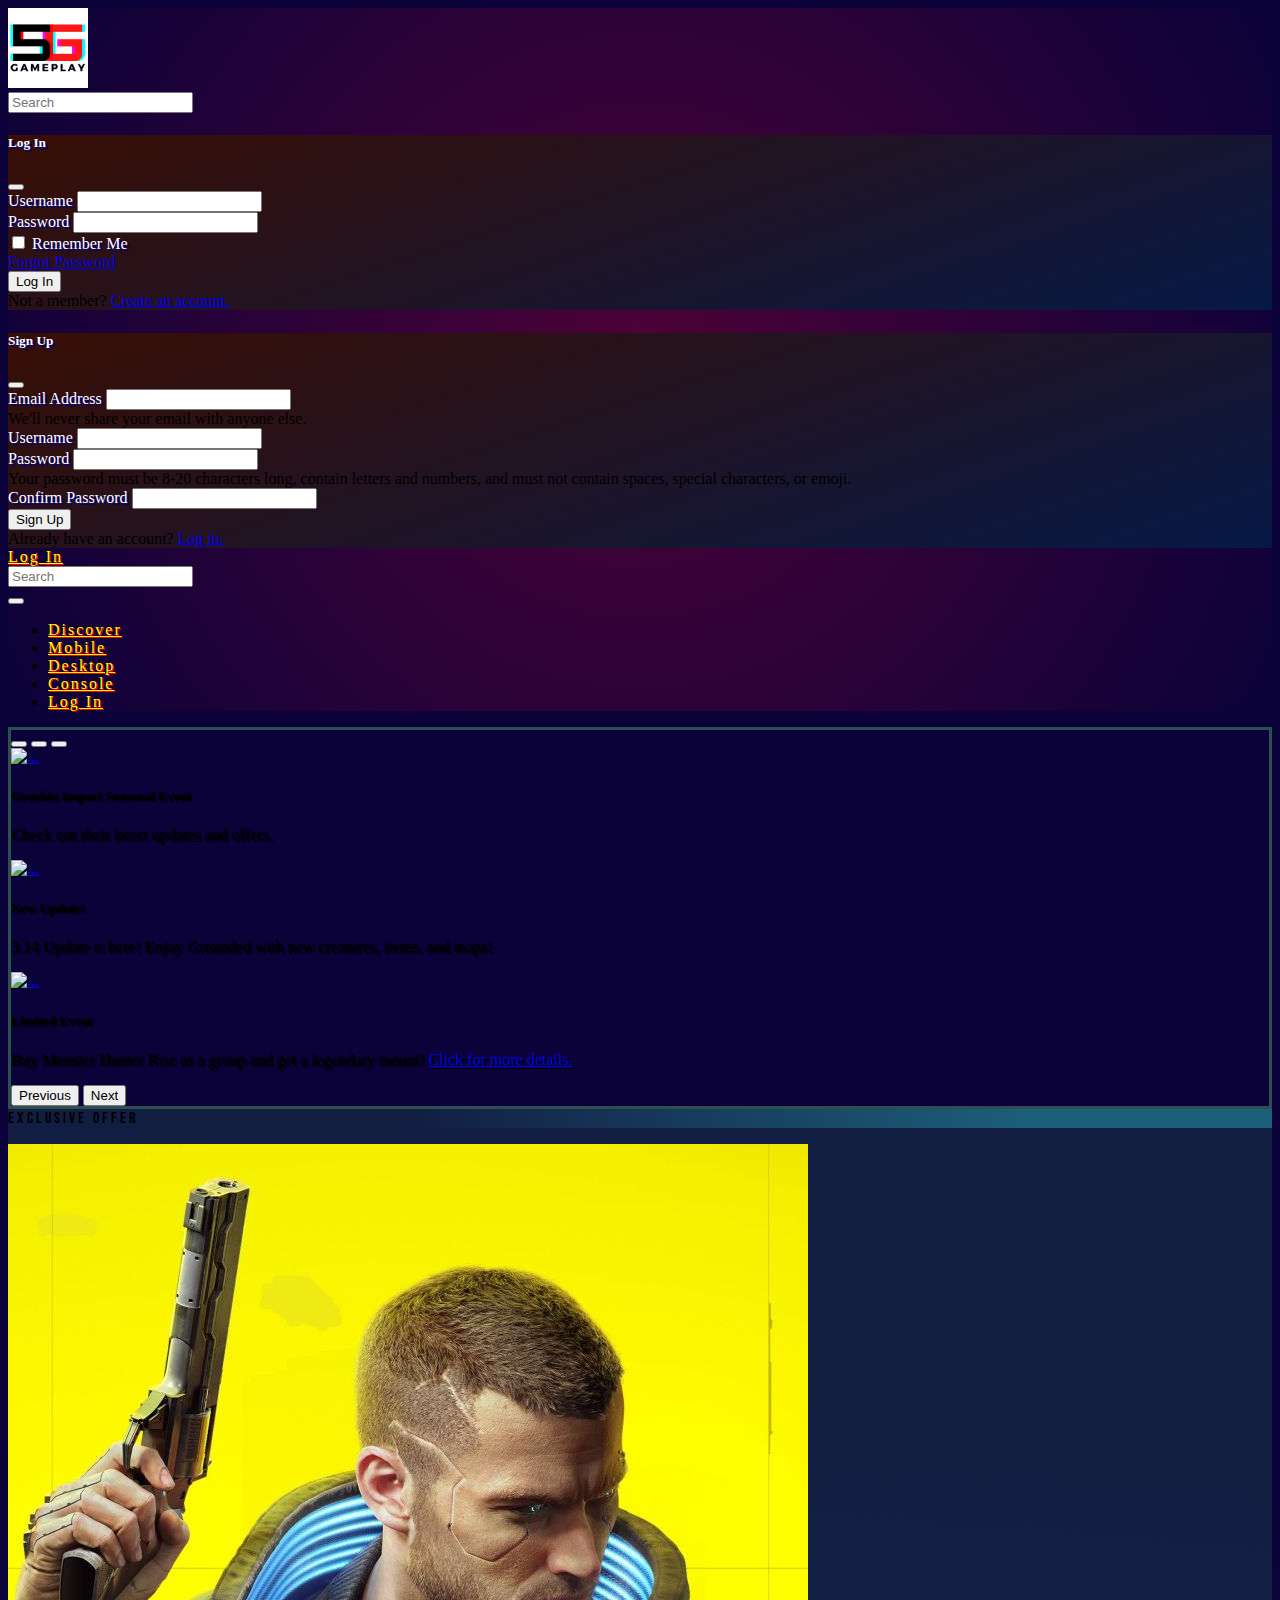
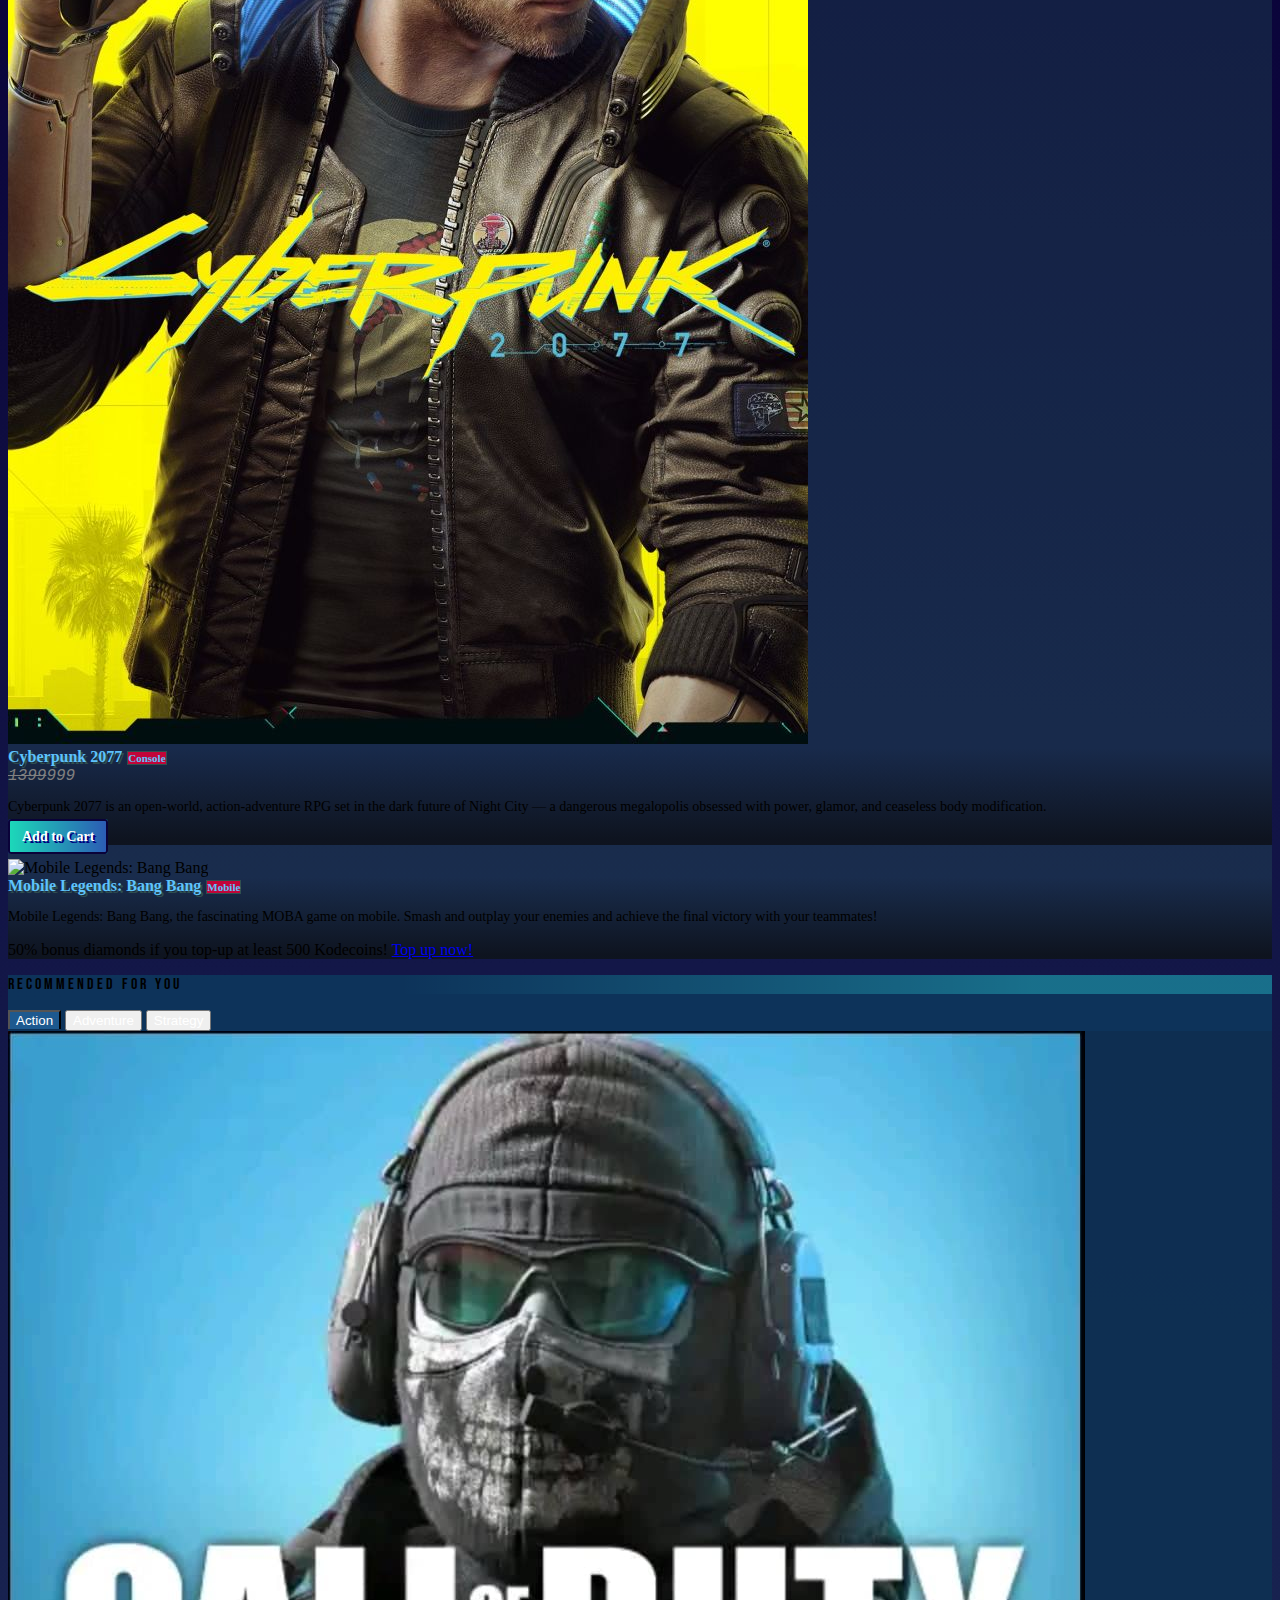
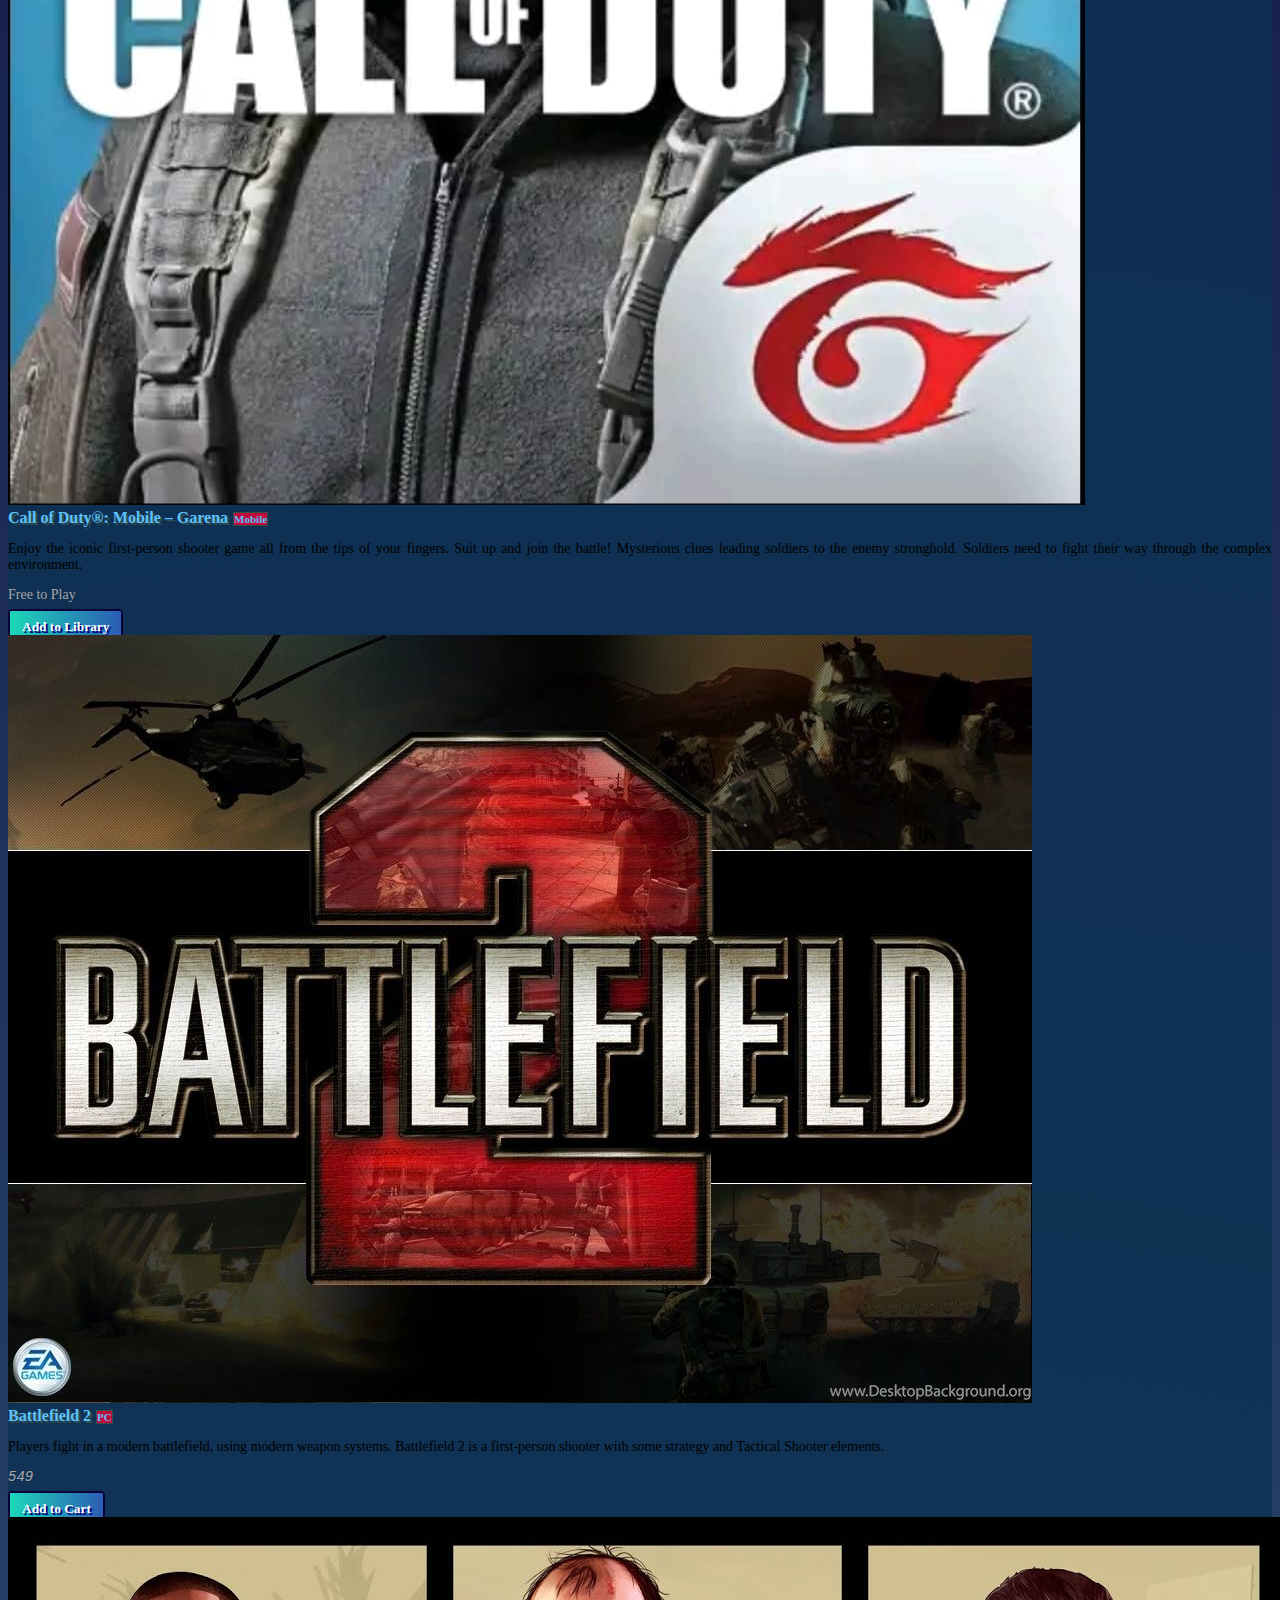
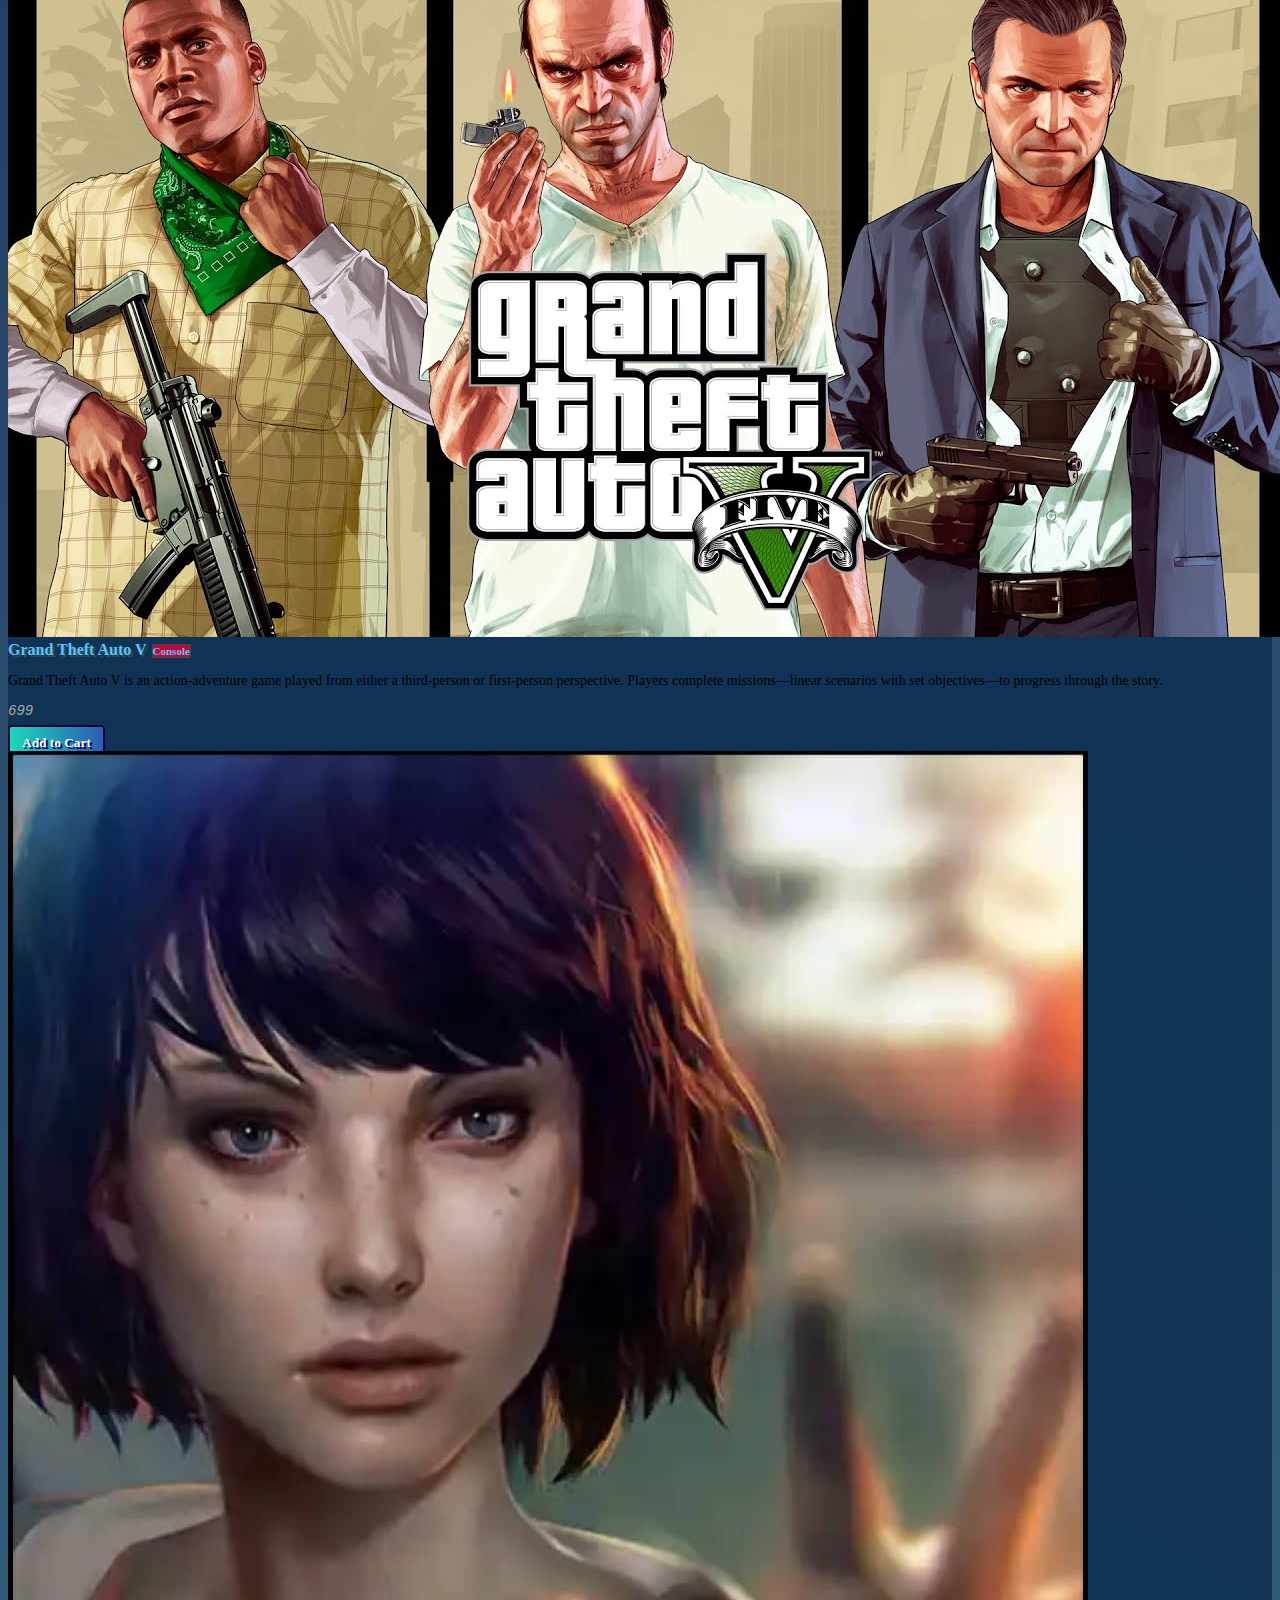
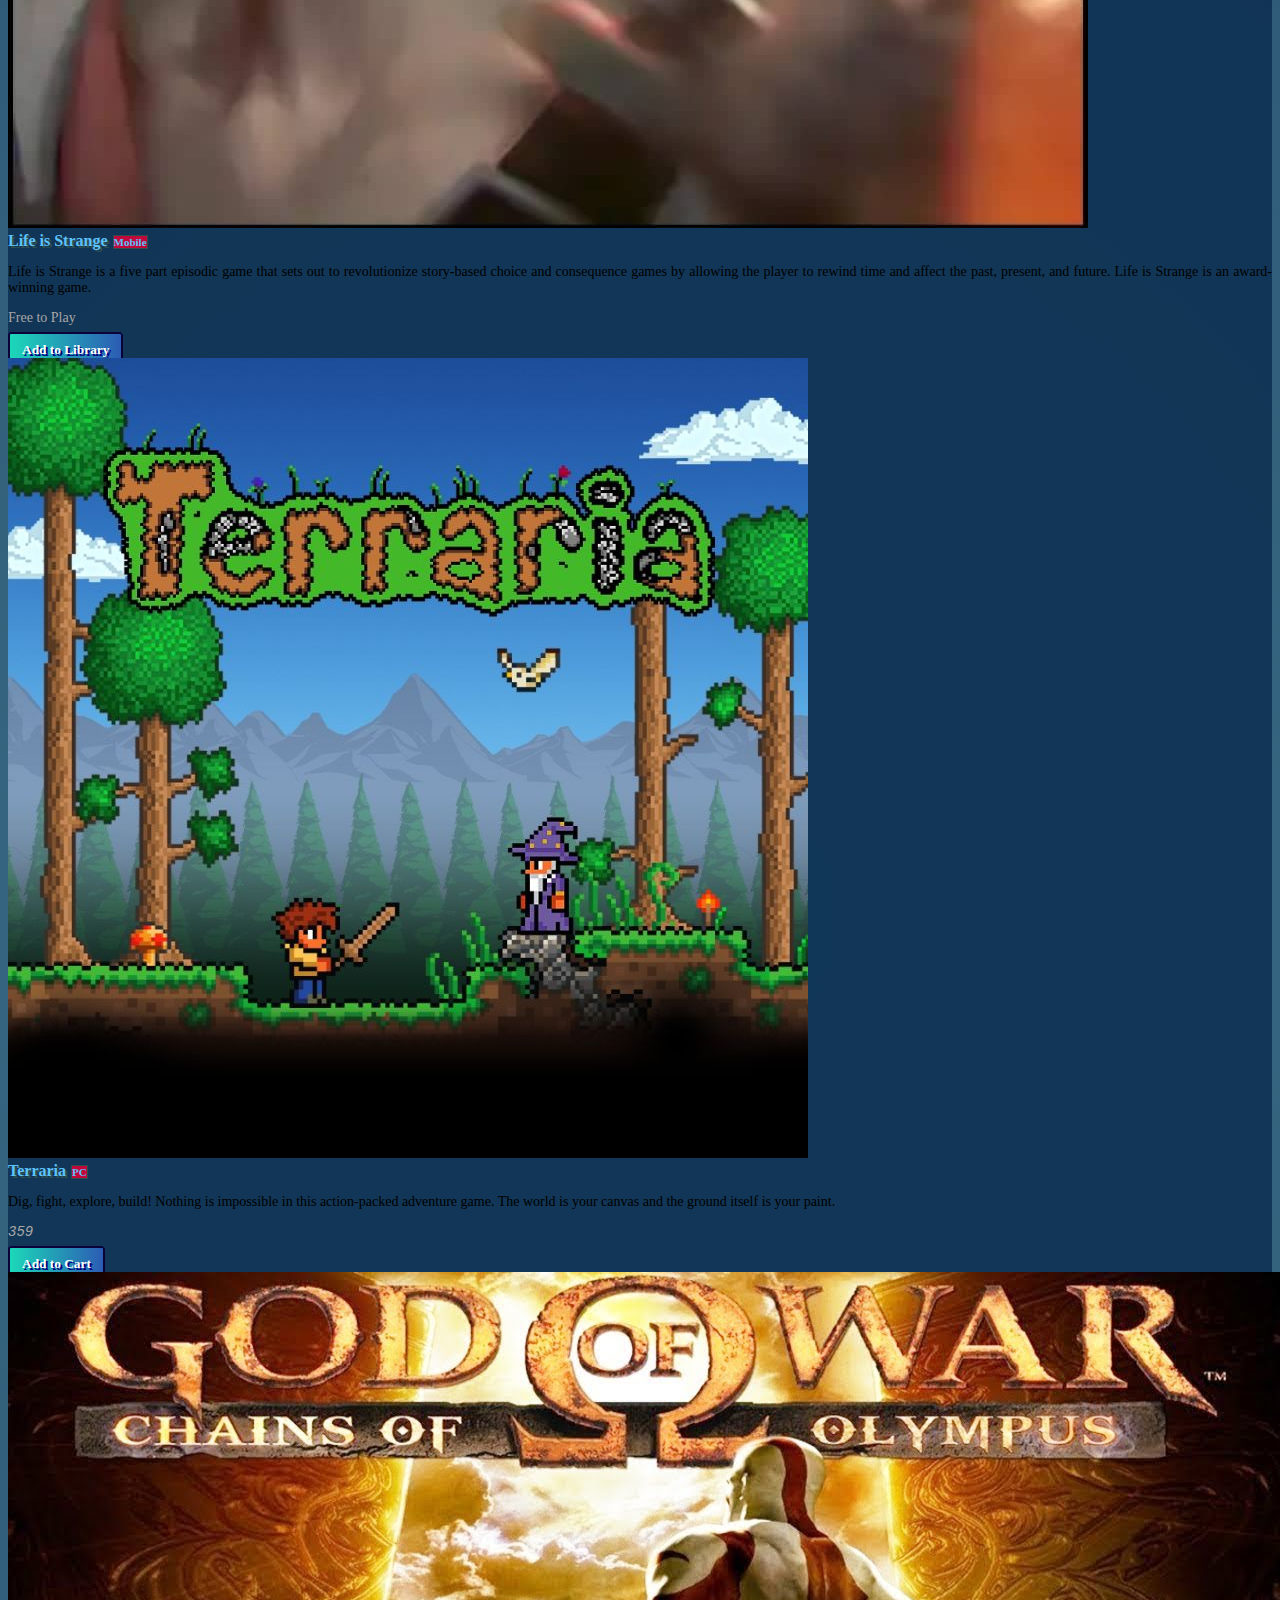
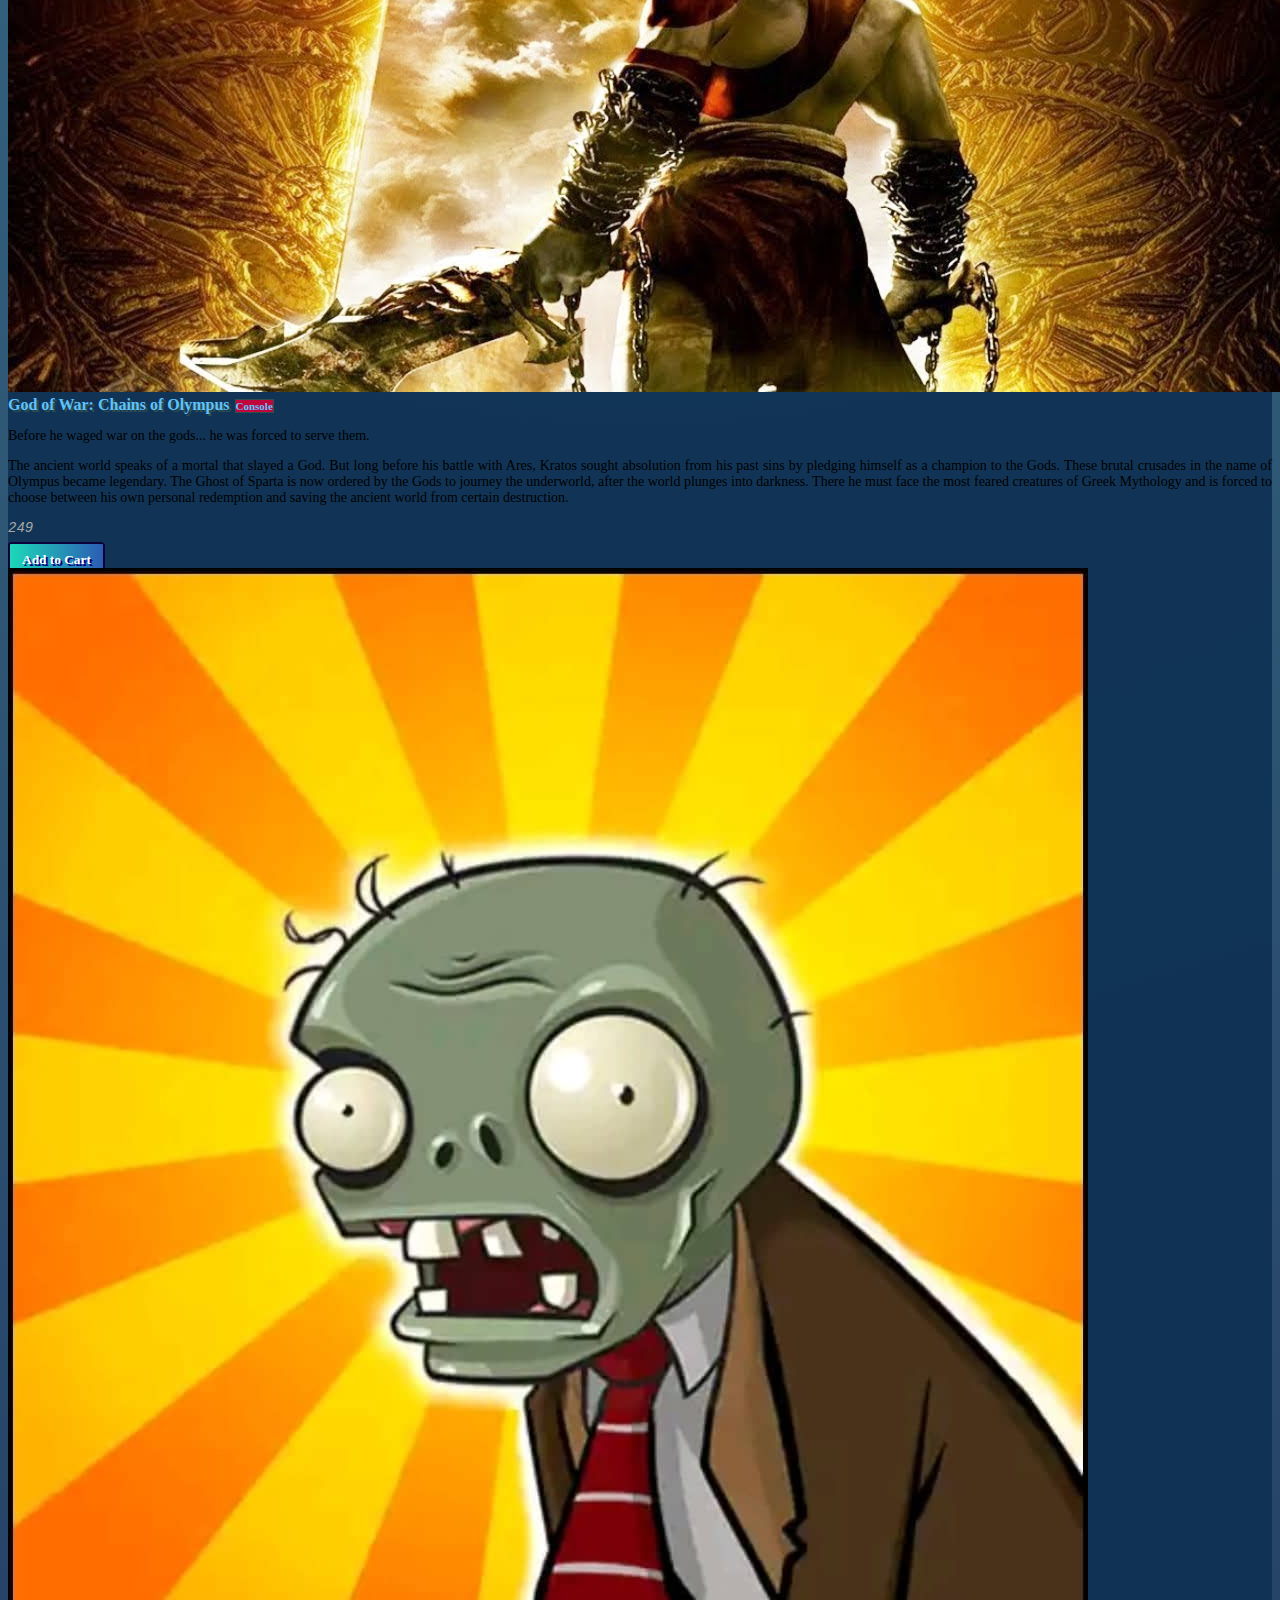
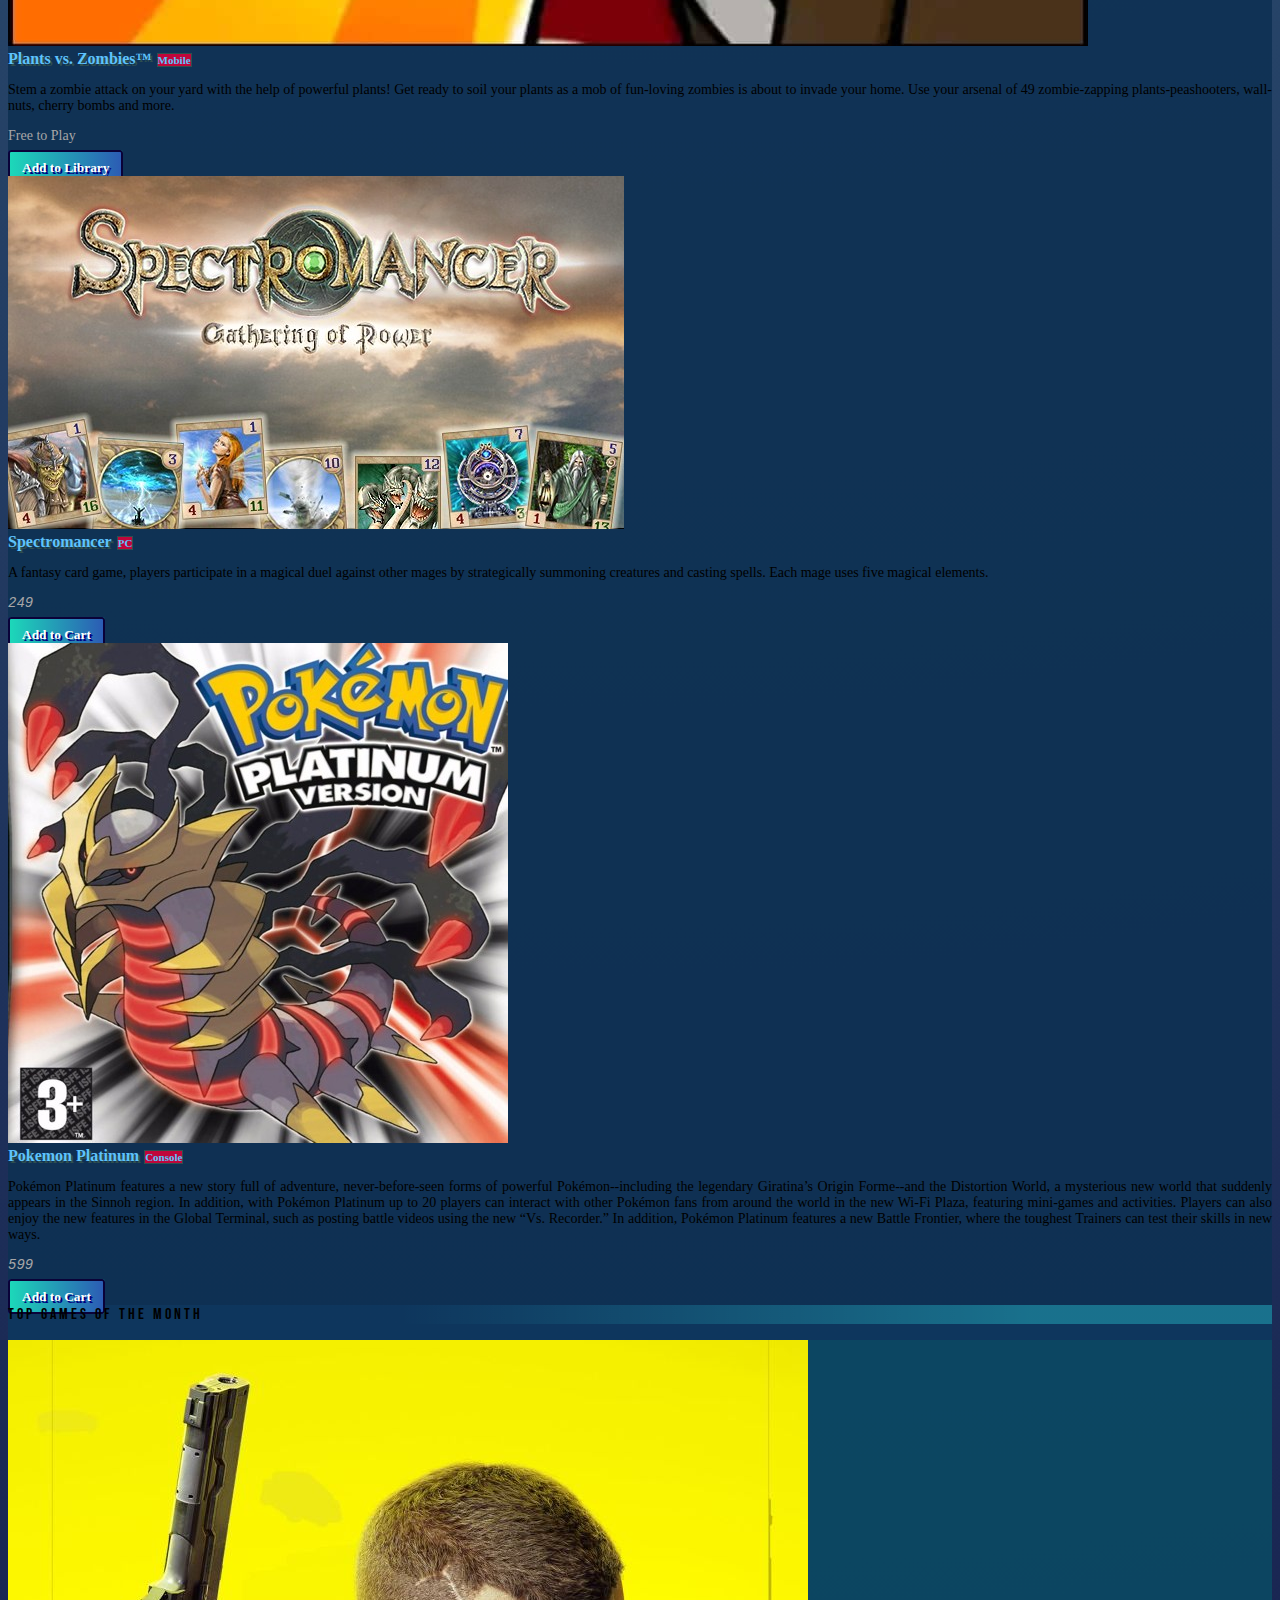
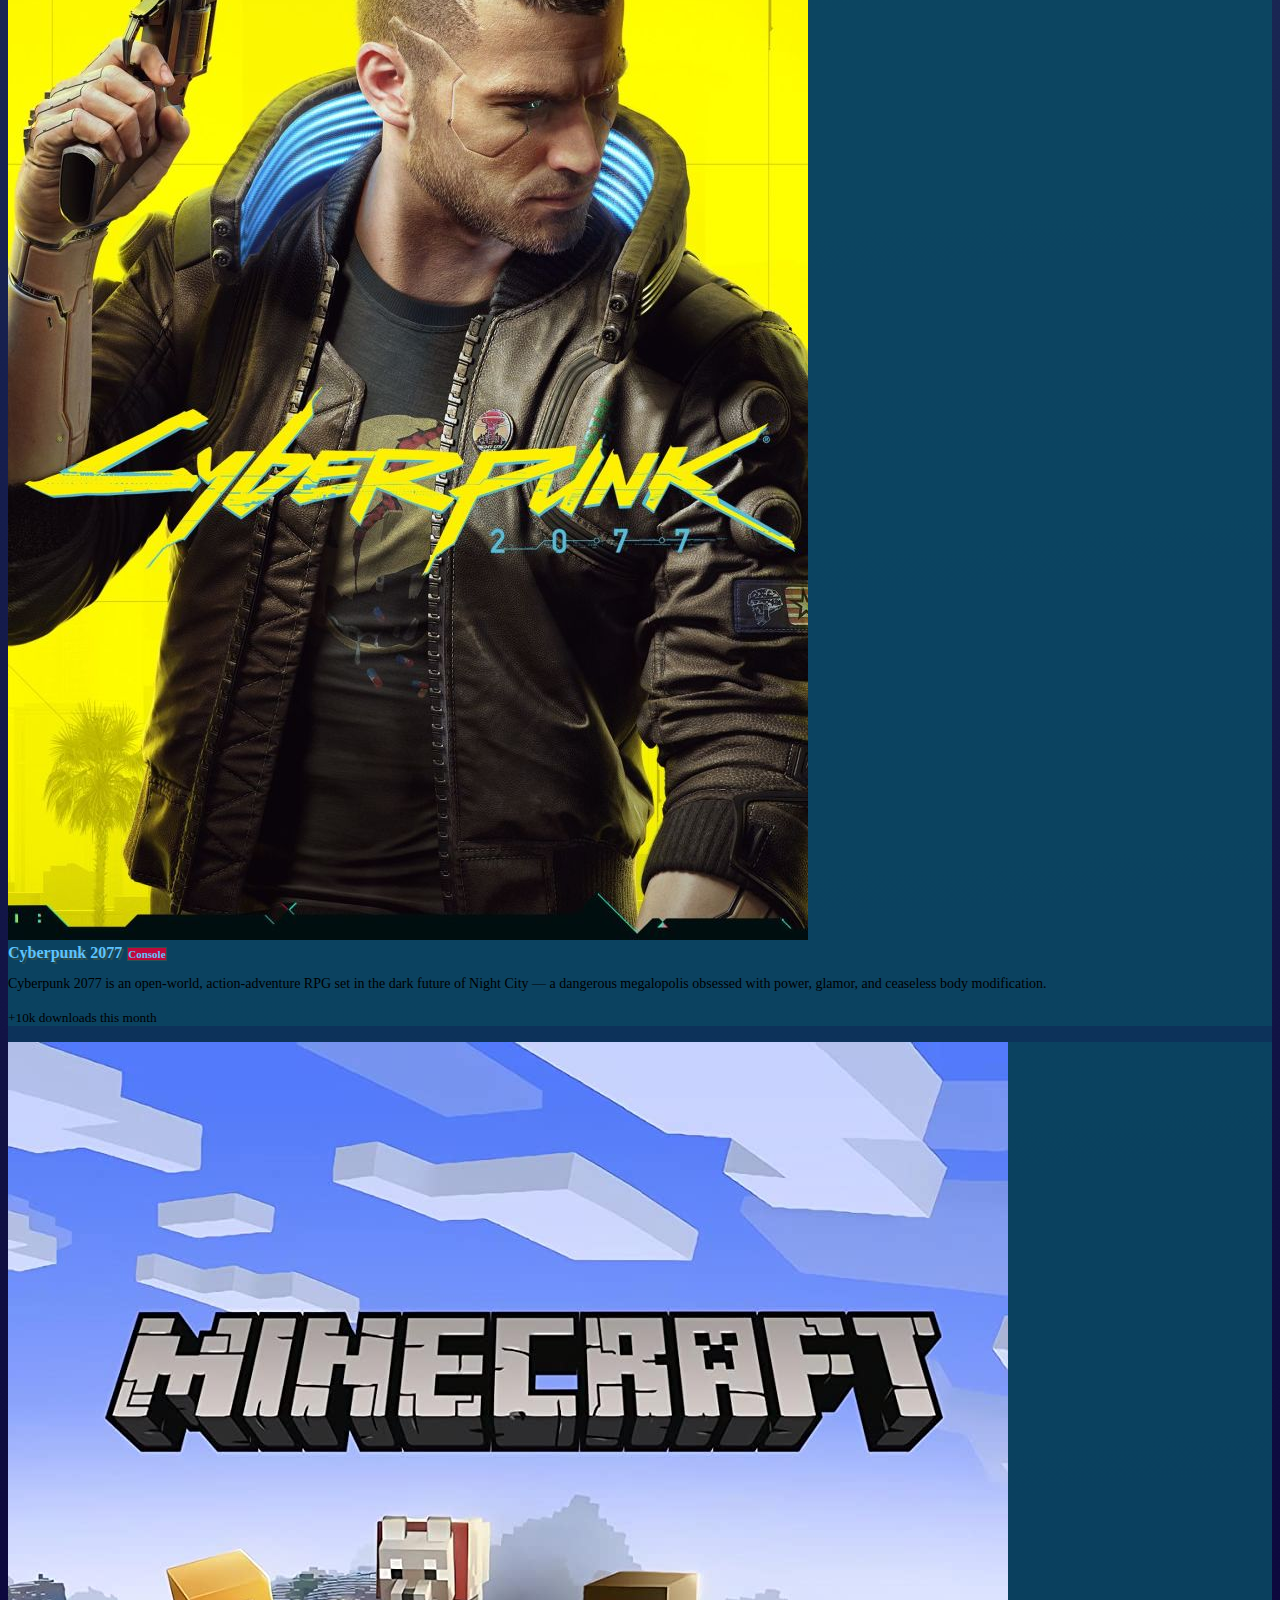
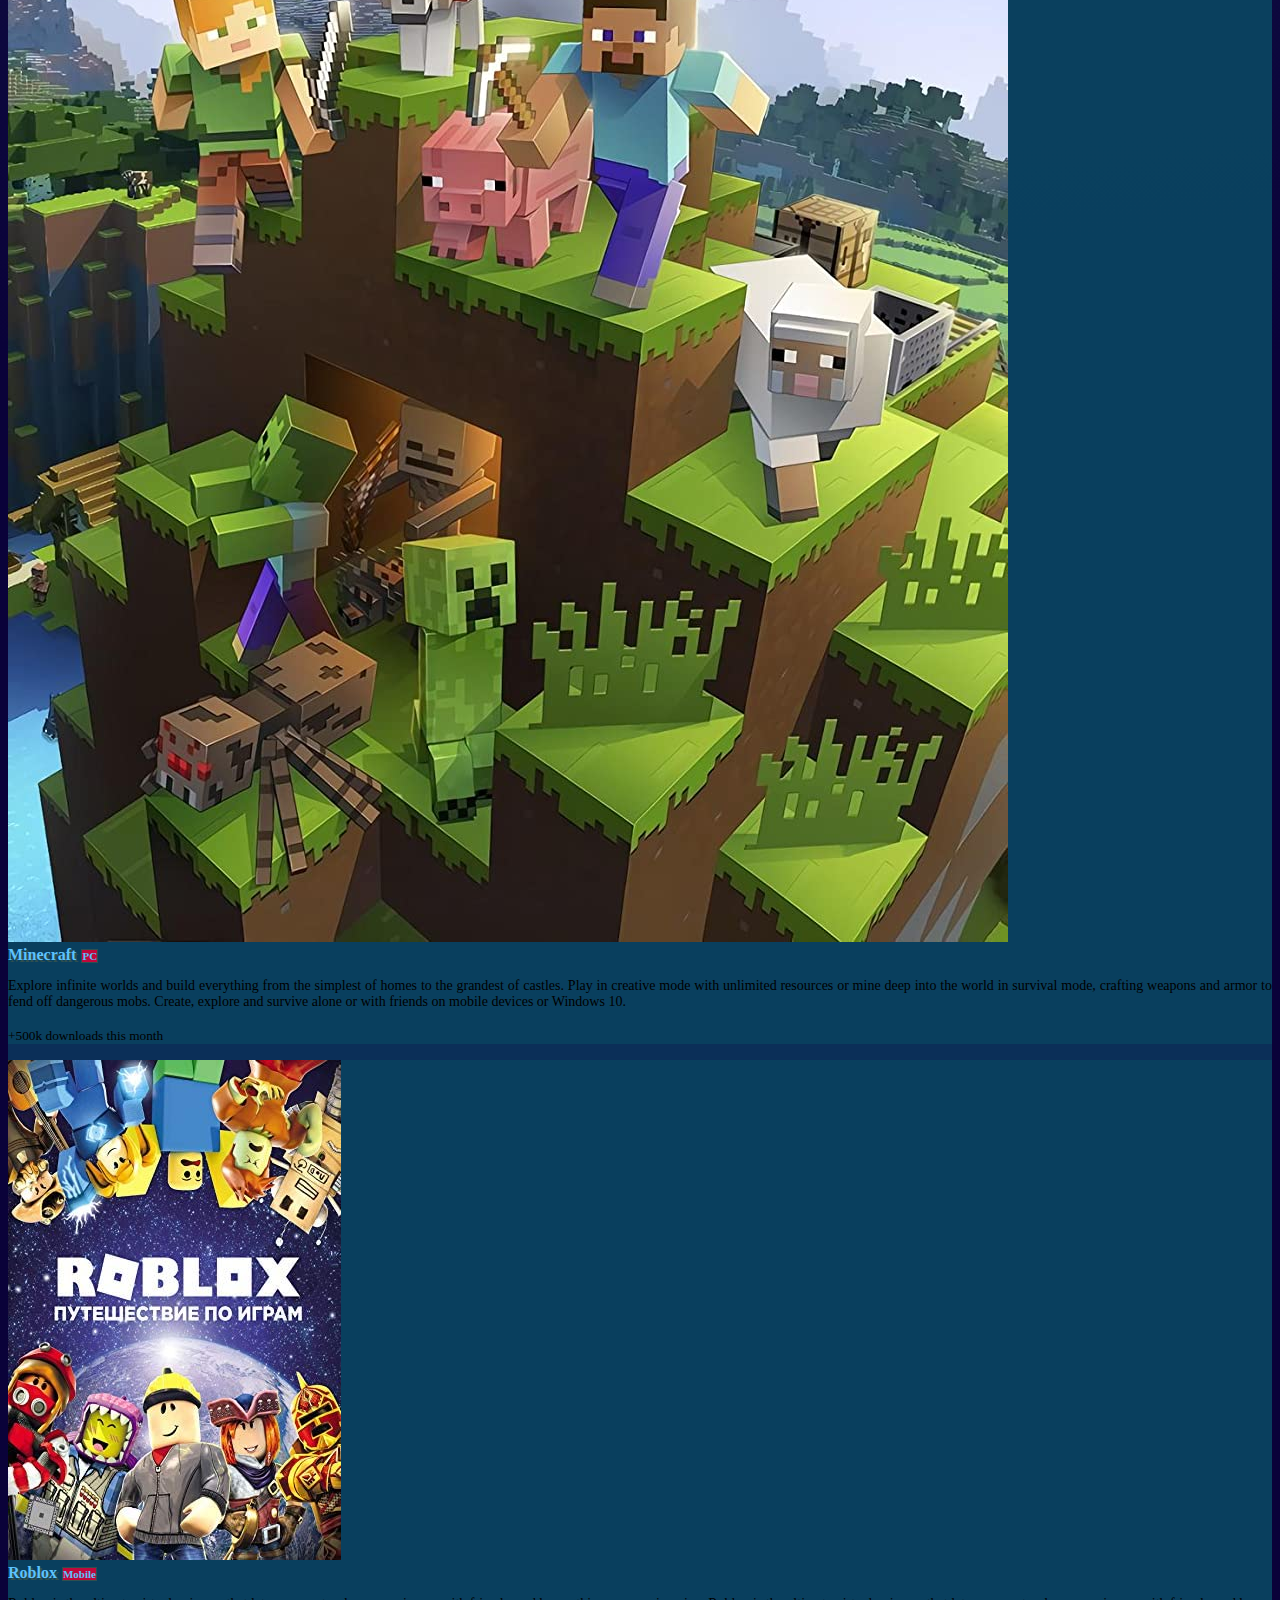
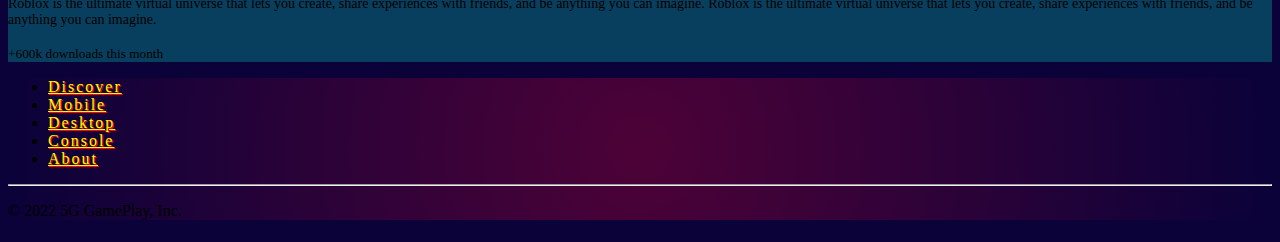
==== commit 8e712fad: "mobile update" ====
--- a/index.html
+++ b/index.html
@@ -342,7 +342,7 @@
             aria-label="Slide 3"
           ></button>
         </div>
-        <div class="carousel-inner">
+        <div class="carousel-inner border-3">
           <div class="carousel-item active" data-bs-interval="10000">
             <a href="#"
               ><img
--- a/css/index.css
+++ b/css/index.css
@@ -72,10 +72,10 @@
   /* width: 20%; */
   display: inline-block;
   margin-left: 1px;
-  background-color: var(--red);
+  background-color: rgba(219, 0, 55, 0.87);
   text-shadow: none;
-  border: 2px solid var(--navy);
-  font-size: 12px !important;
+  border: 1px solid darkslategray;
+  font-size: 11px !important;
 }
 
 .badge:hover {
--- a/css/discover.css
+++ b/css/discover.css
@@ -58,7 +58,7 @@
   /* font-family: "Source Code Pro", monospace; */
   color: rgb(94, 195, 253);
   /* background-color: rgba(0, 0, 0, 0.521); */
-  text-shadow: 2px 2px var(--navy);
+  text-shadow: 2px 2px darkslategray;
   text-decoration: none;
   font-weight: bold;
 }
@@ -88,8 +88,8 @@
 
 .nav-tabs button.active {
   background-color: rgba(38, 111, 172, 0.651) !important;
-  color: yellow !important;
-  text-shadow: 2px 2px var(--red) !important;
+  color: white !important;
+  /* text-shadow: 2px 2px var(--navy) !important; */
   border-bottom: 0px;
 }
 
@@ -100,3 +100,7 @@
 .card-group .card {
   background-color: #00c4931c;
 }
+
+#featuredGames {
+  border: 3px solid darkslategray;
+}
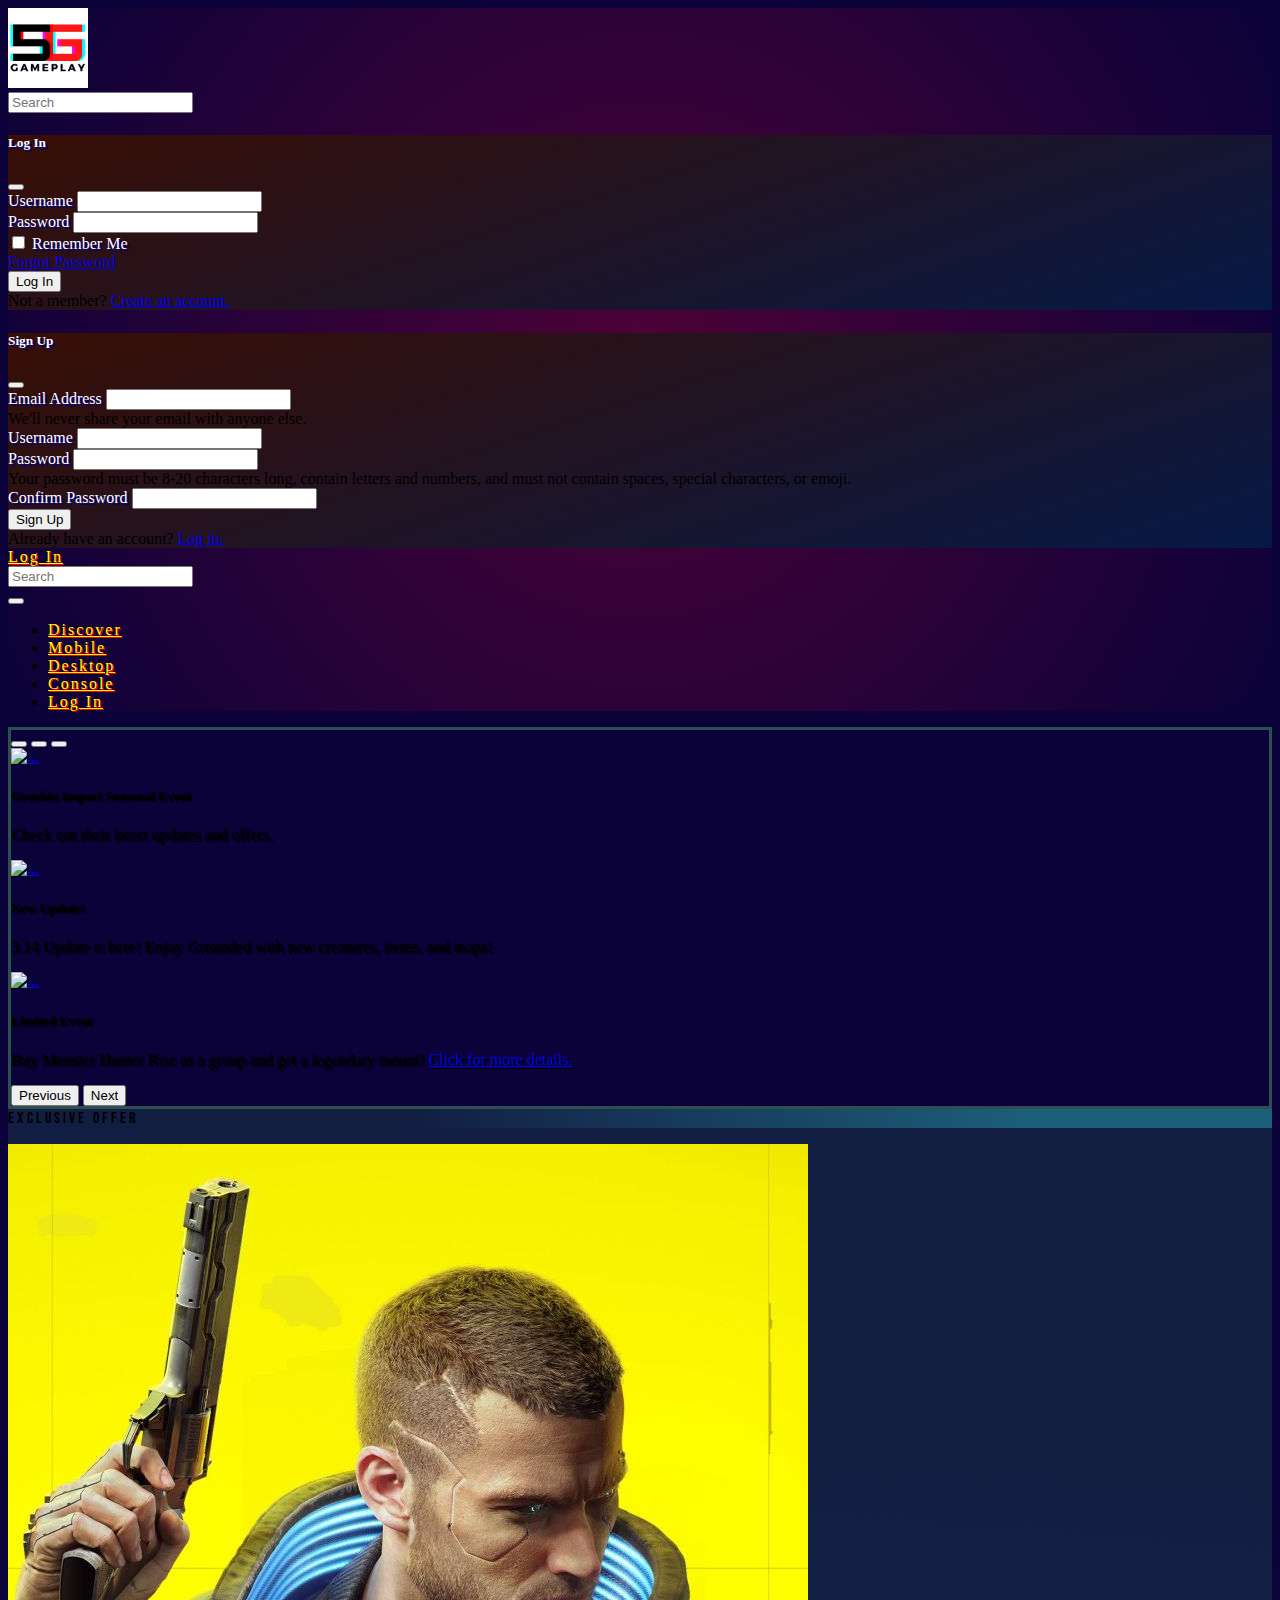
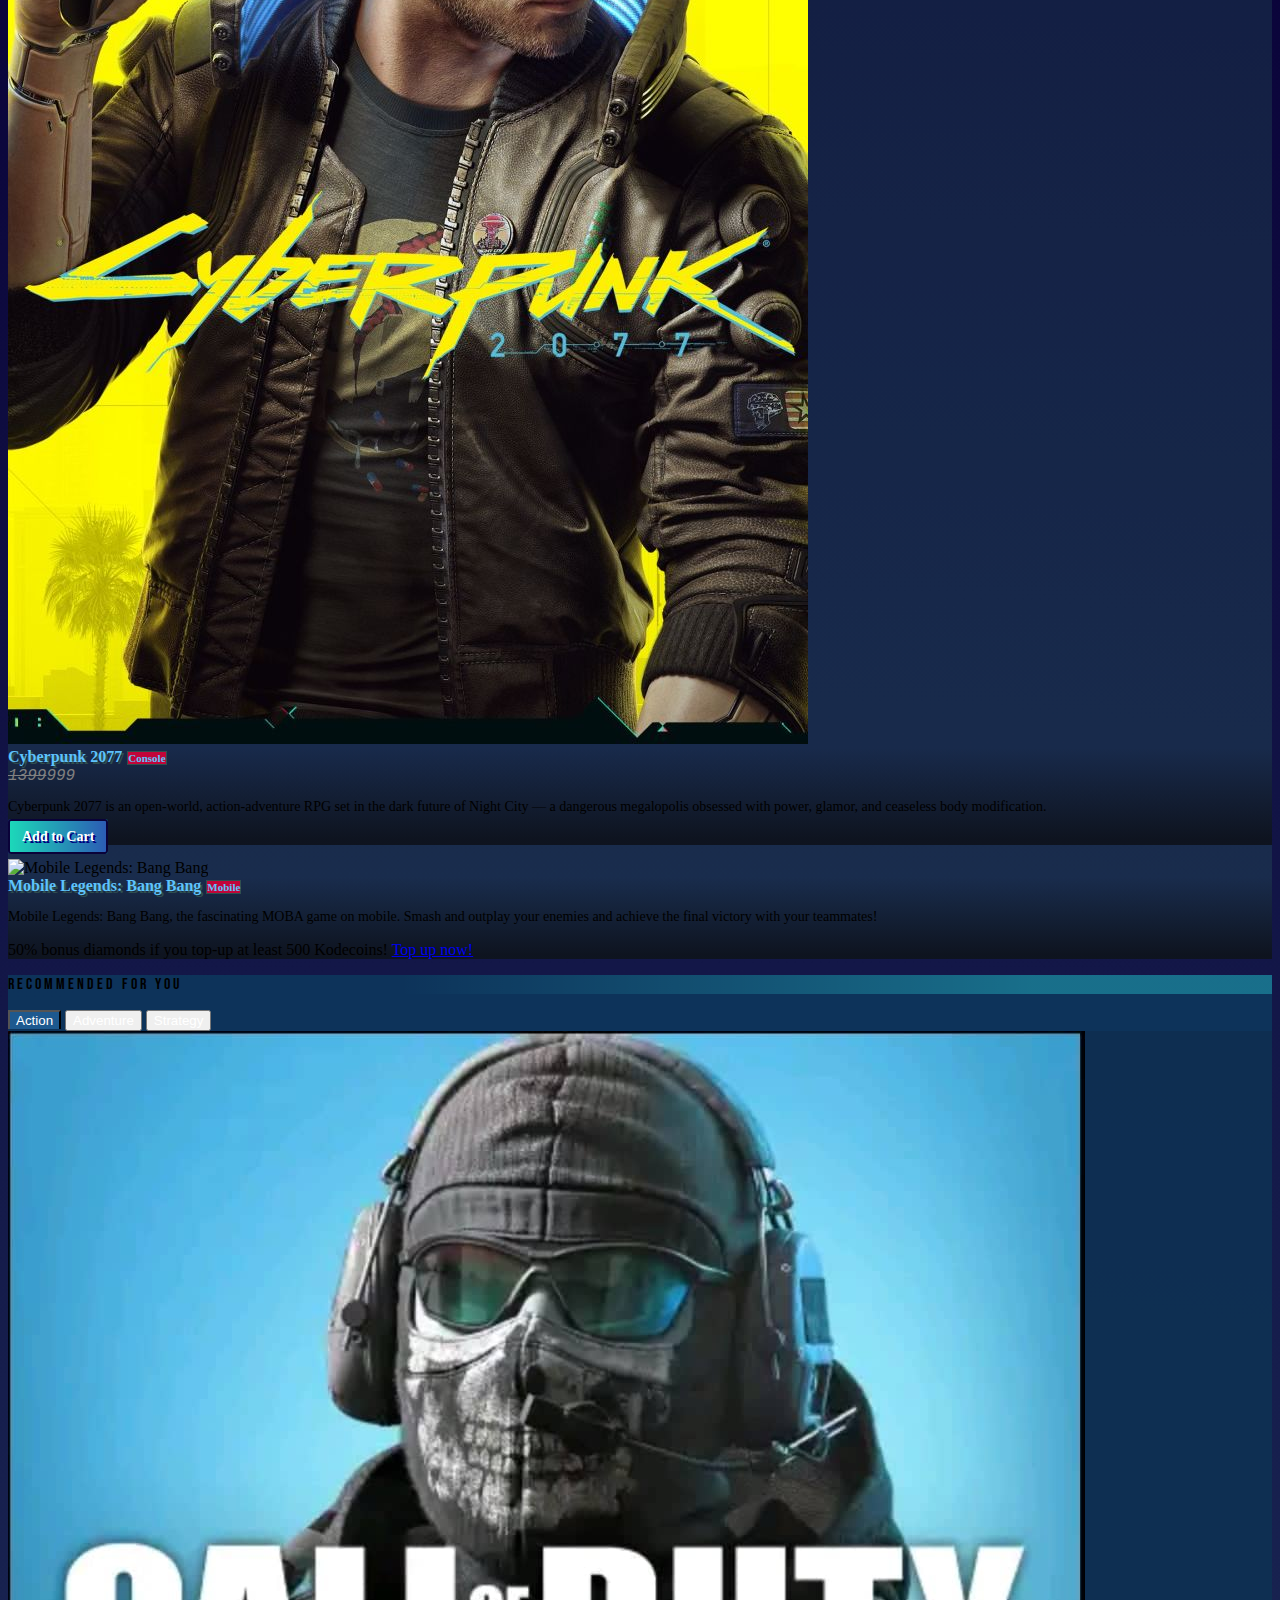
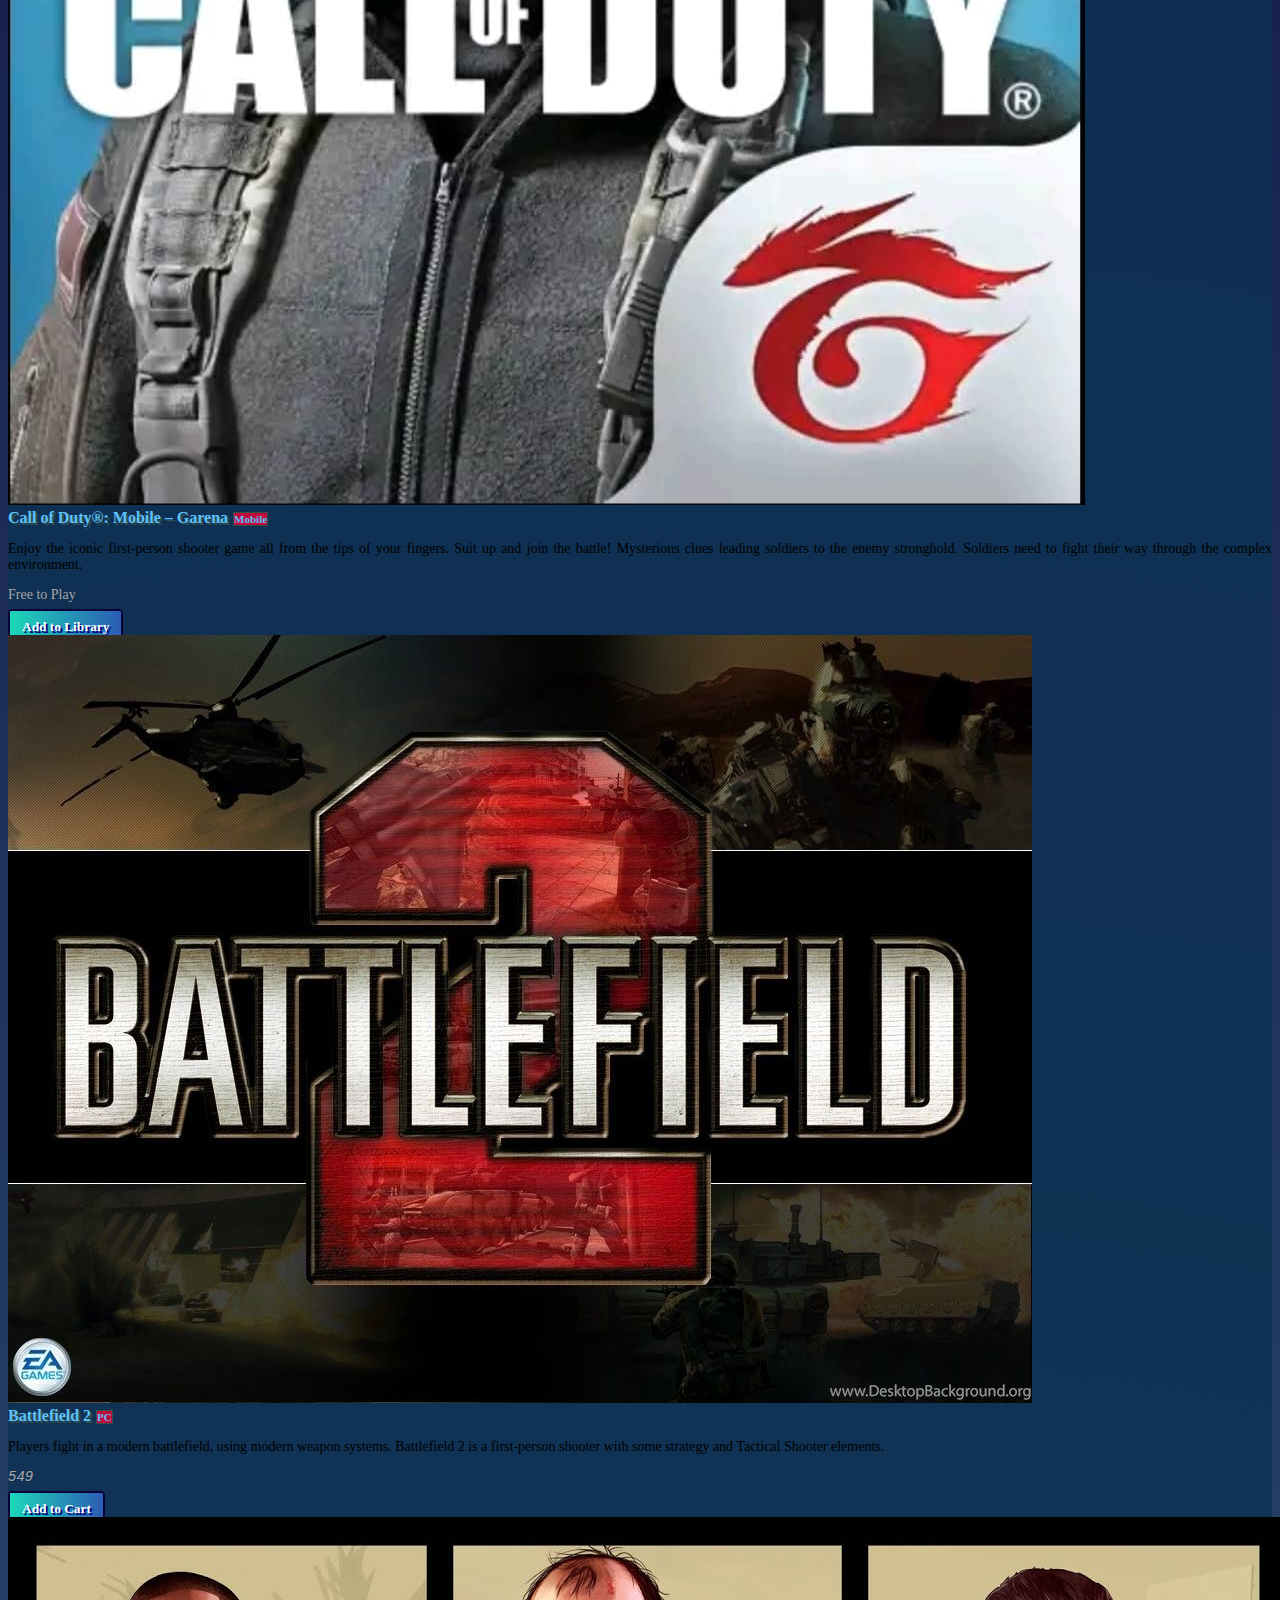
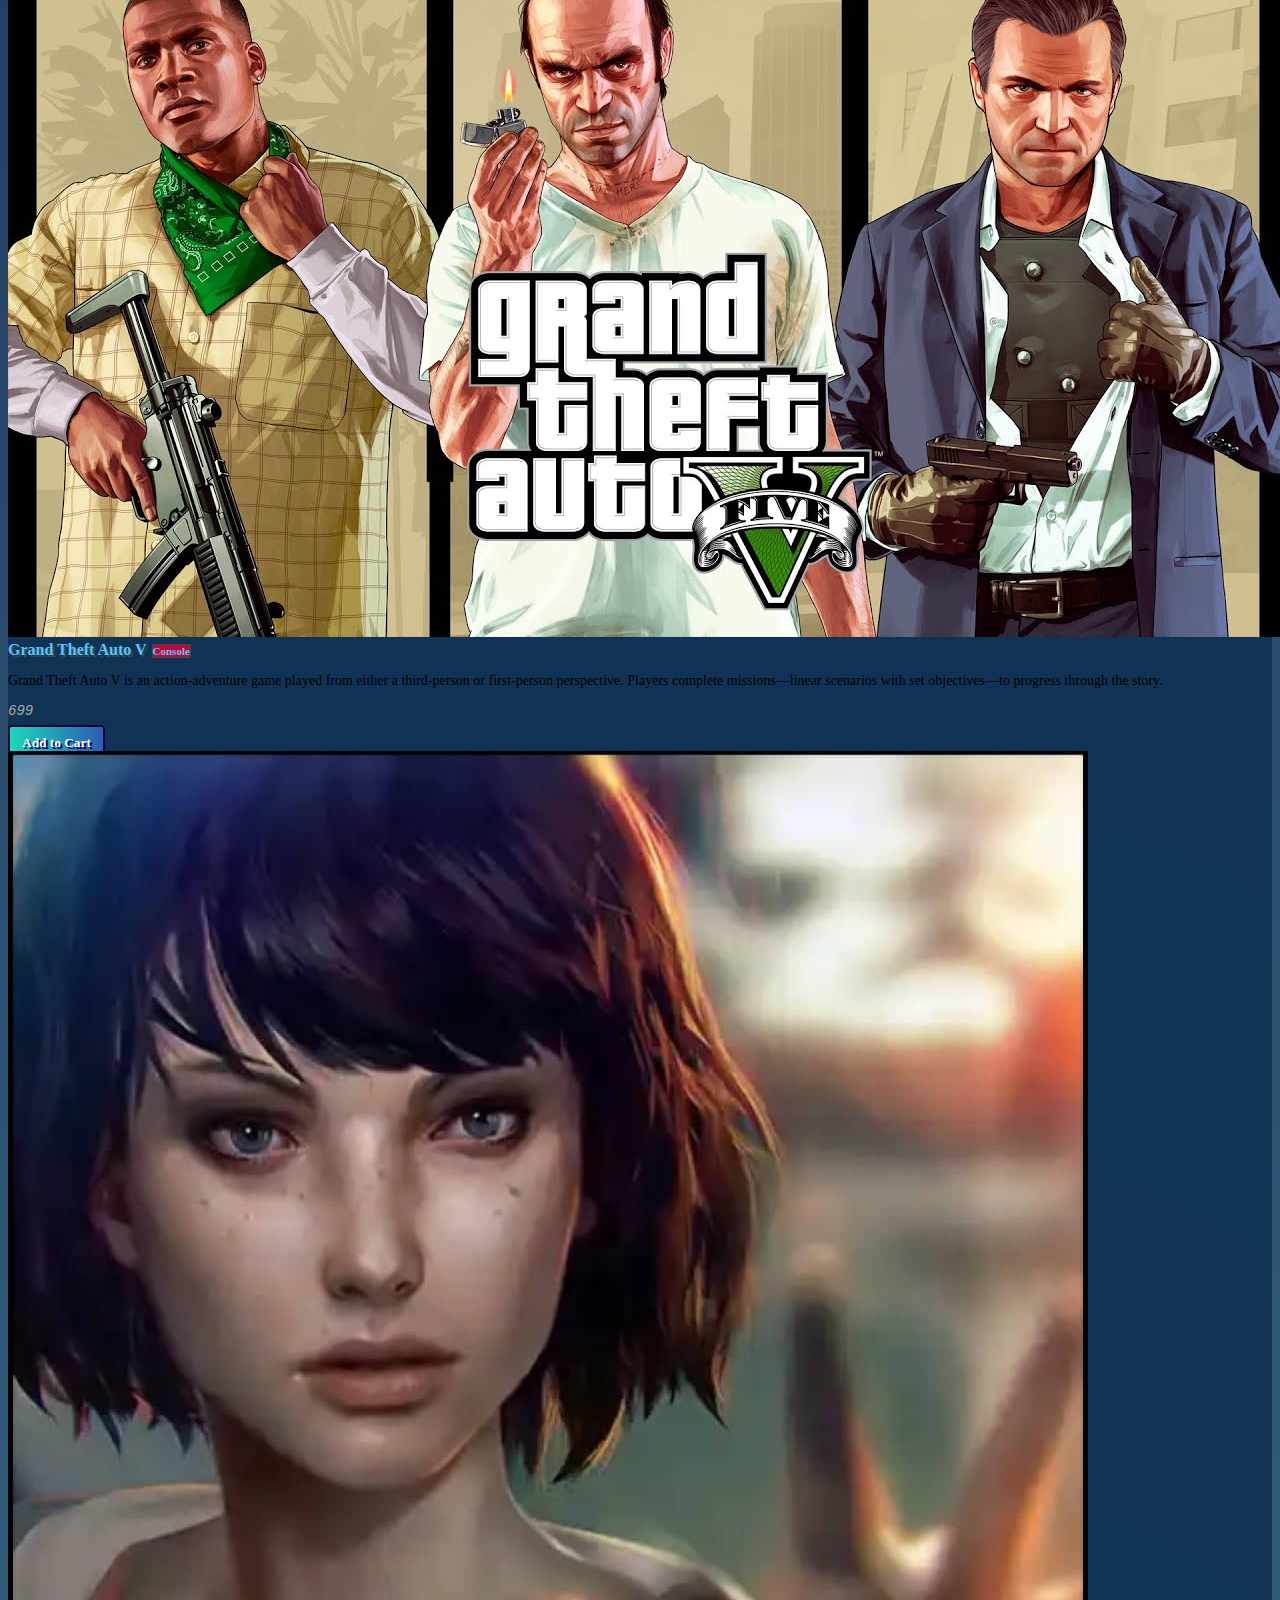
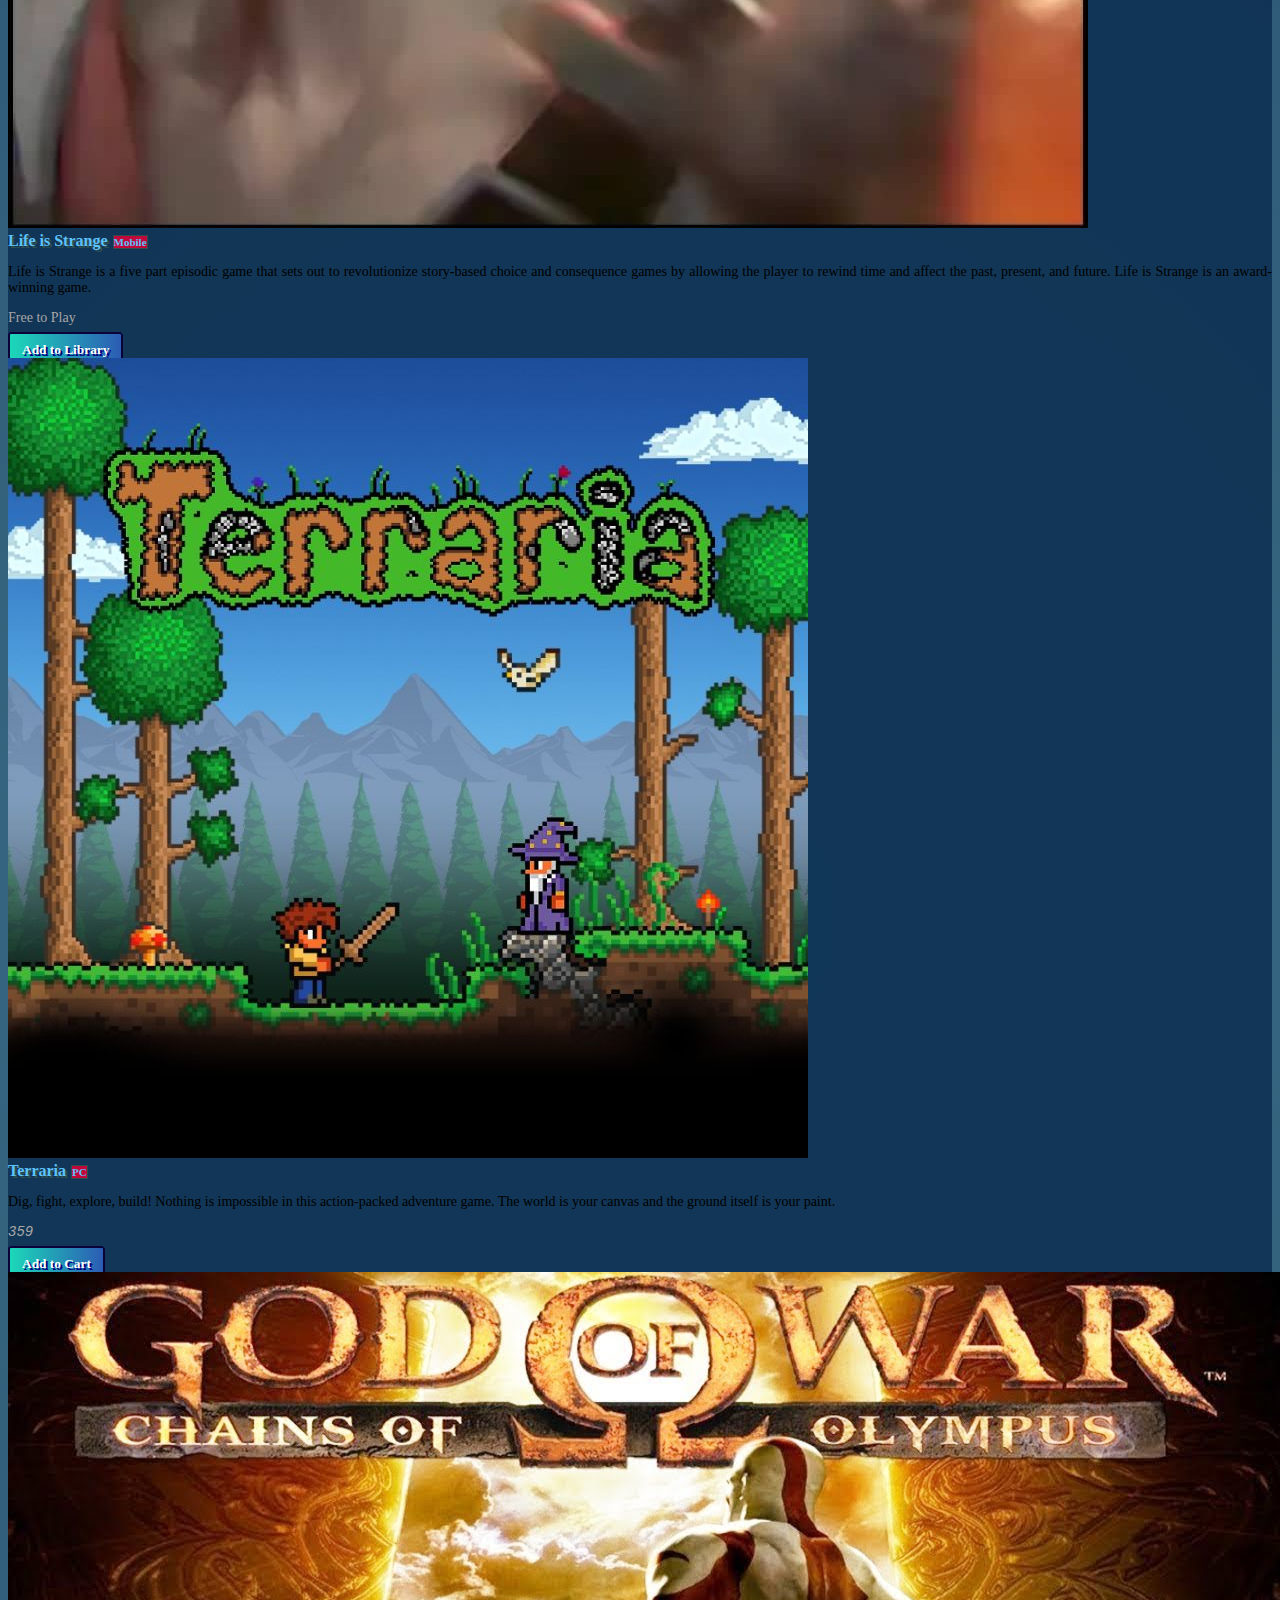
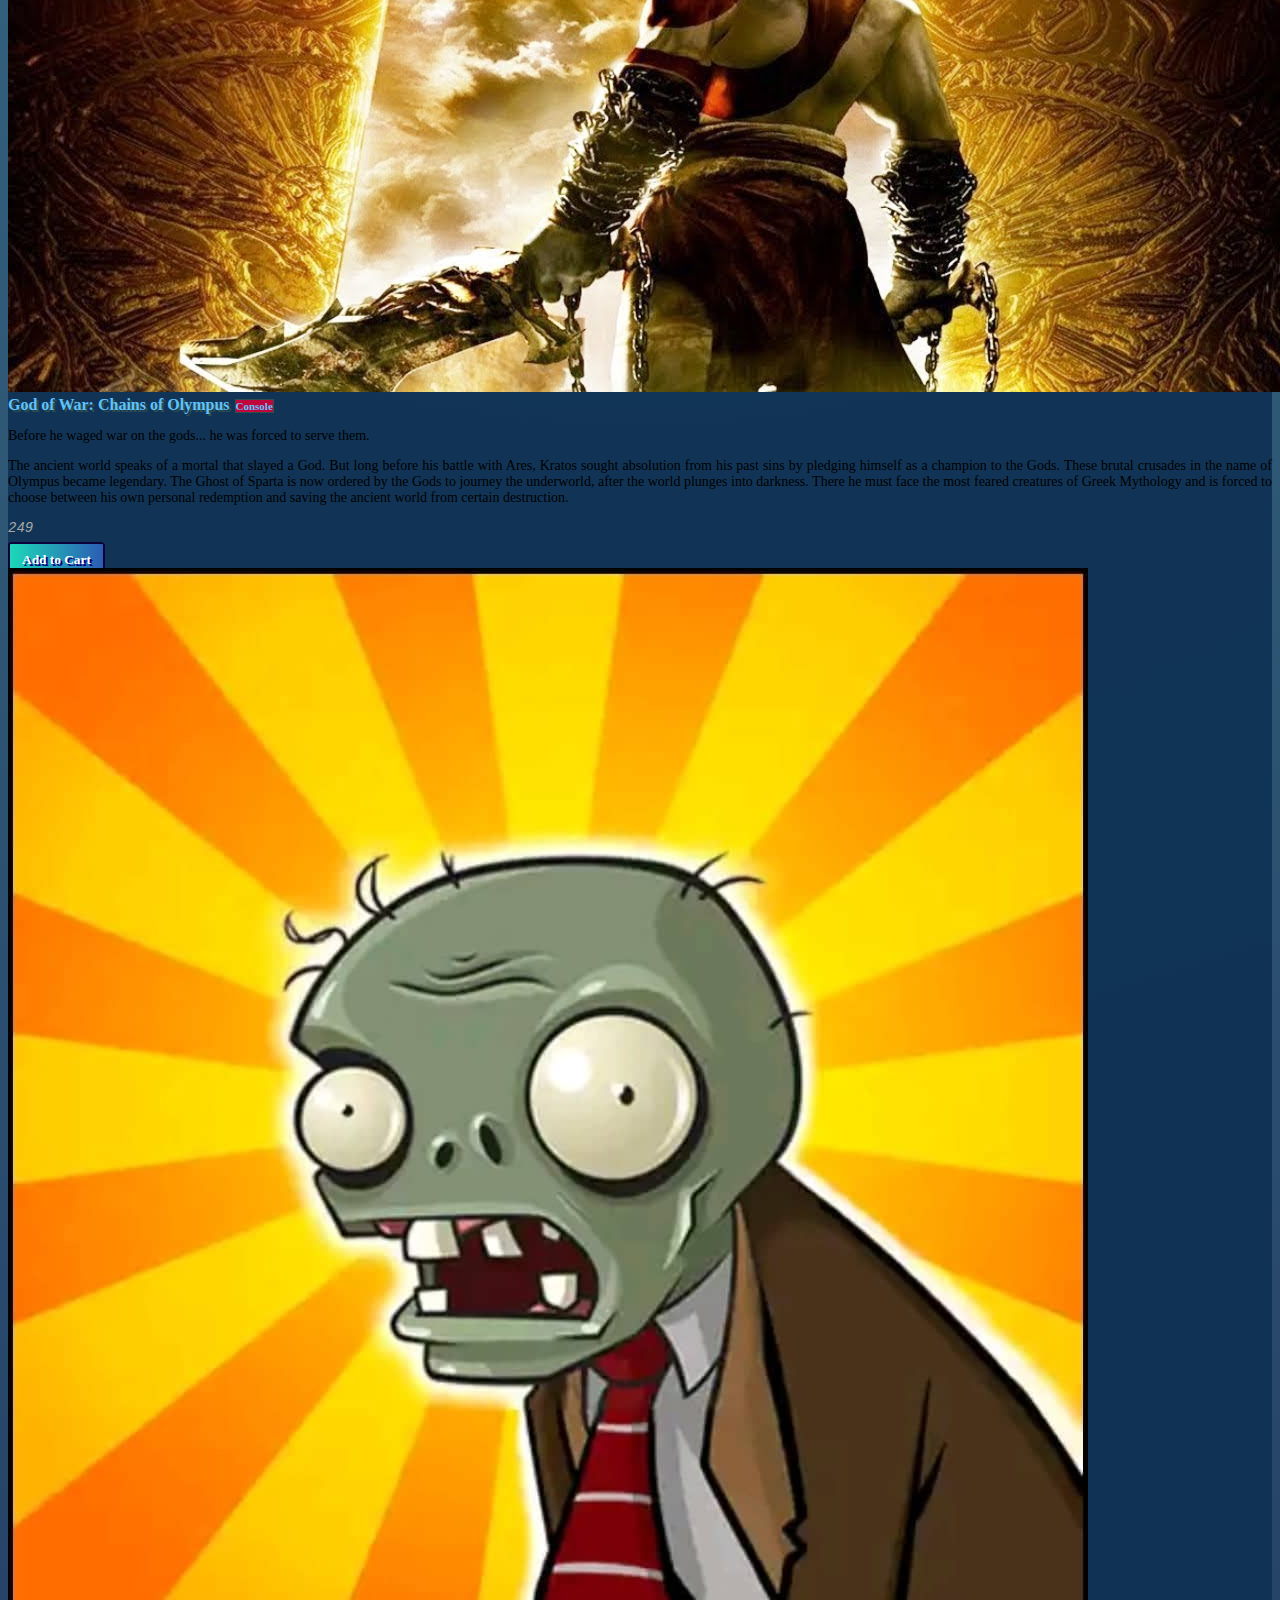
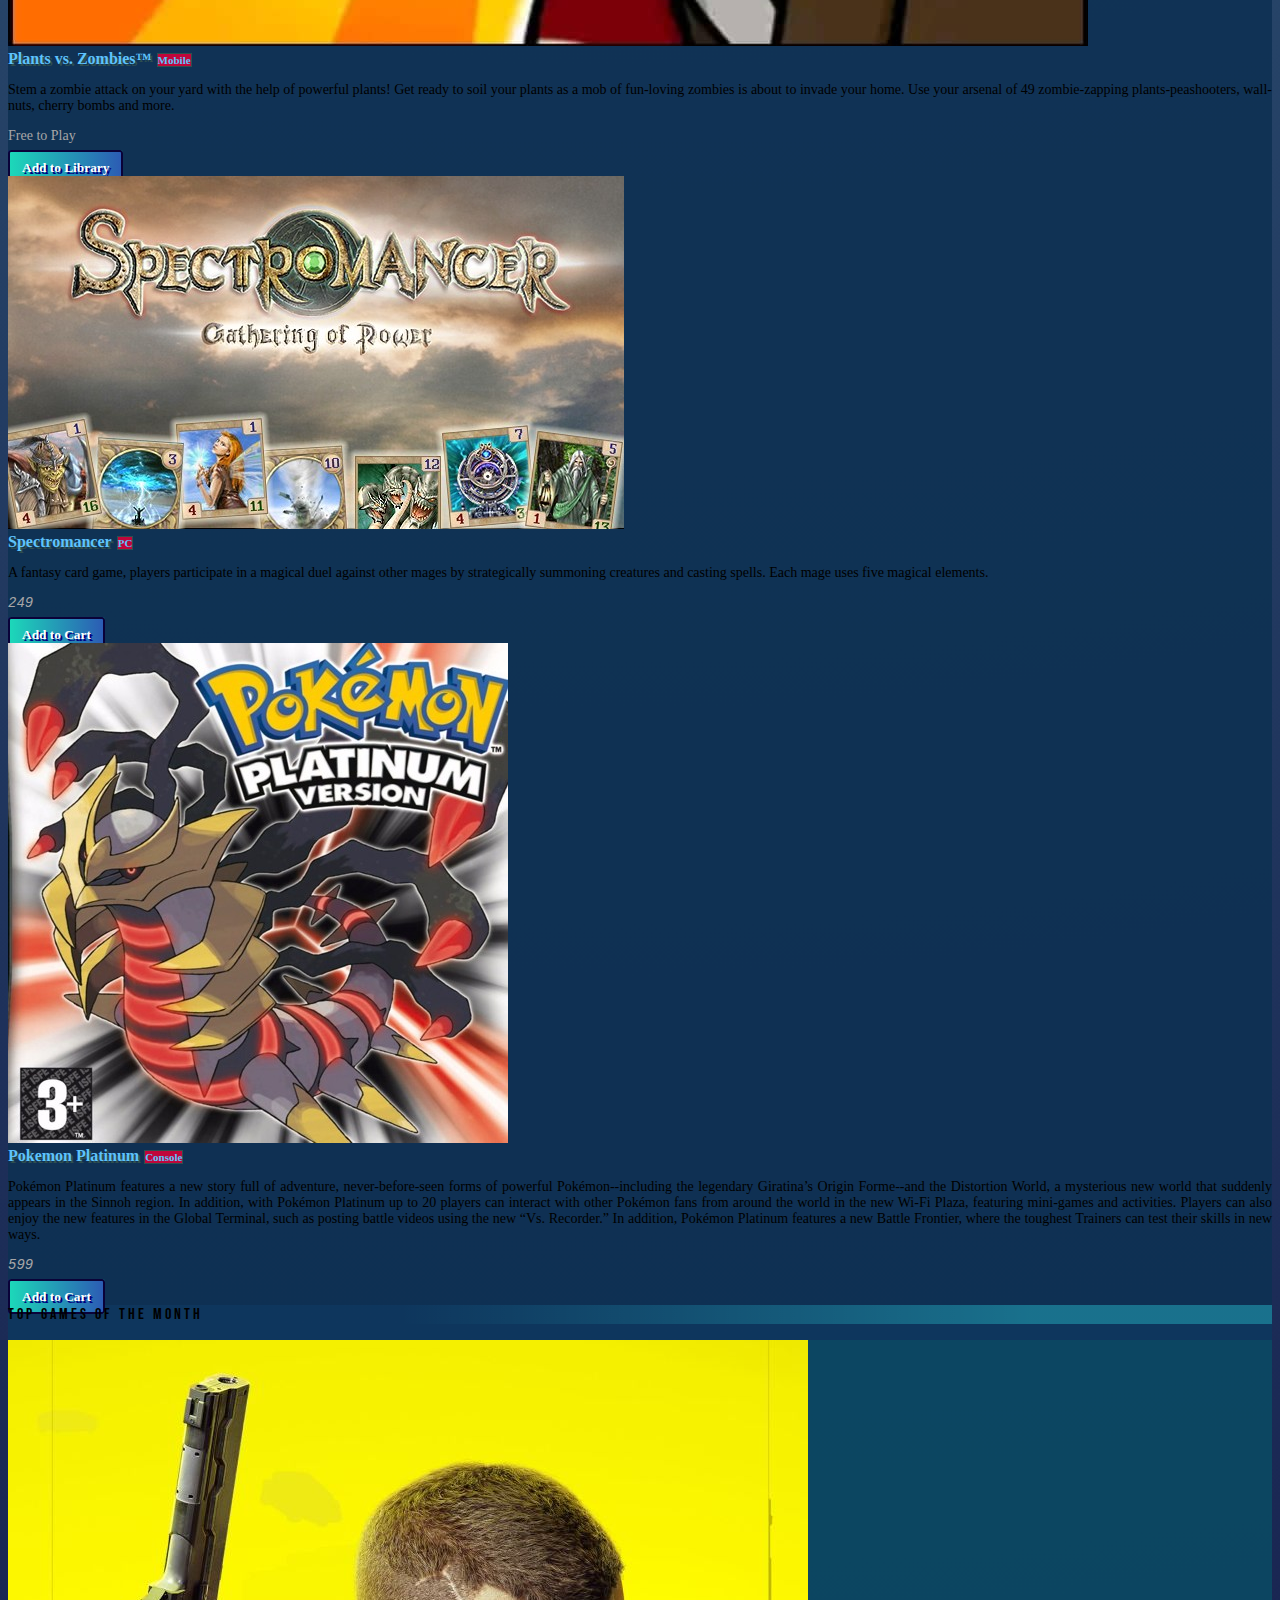
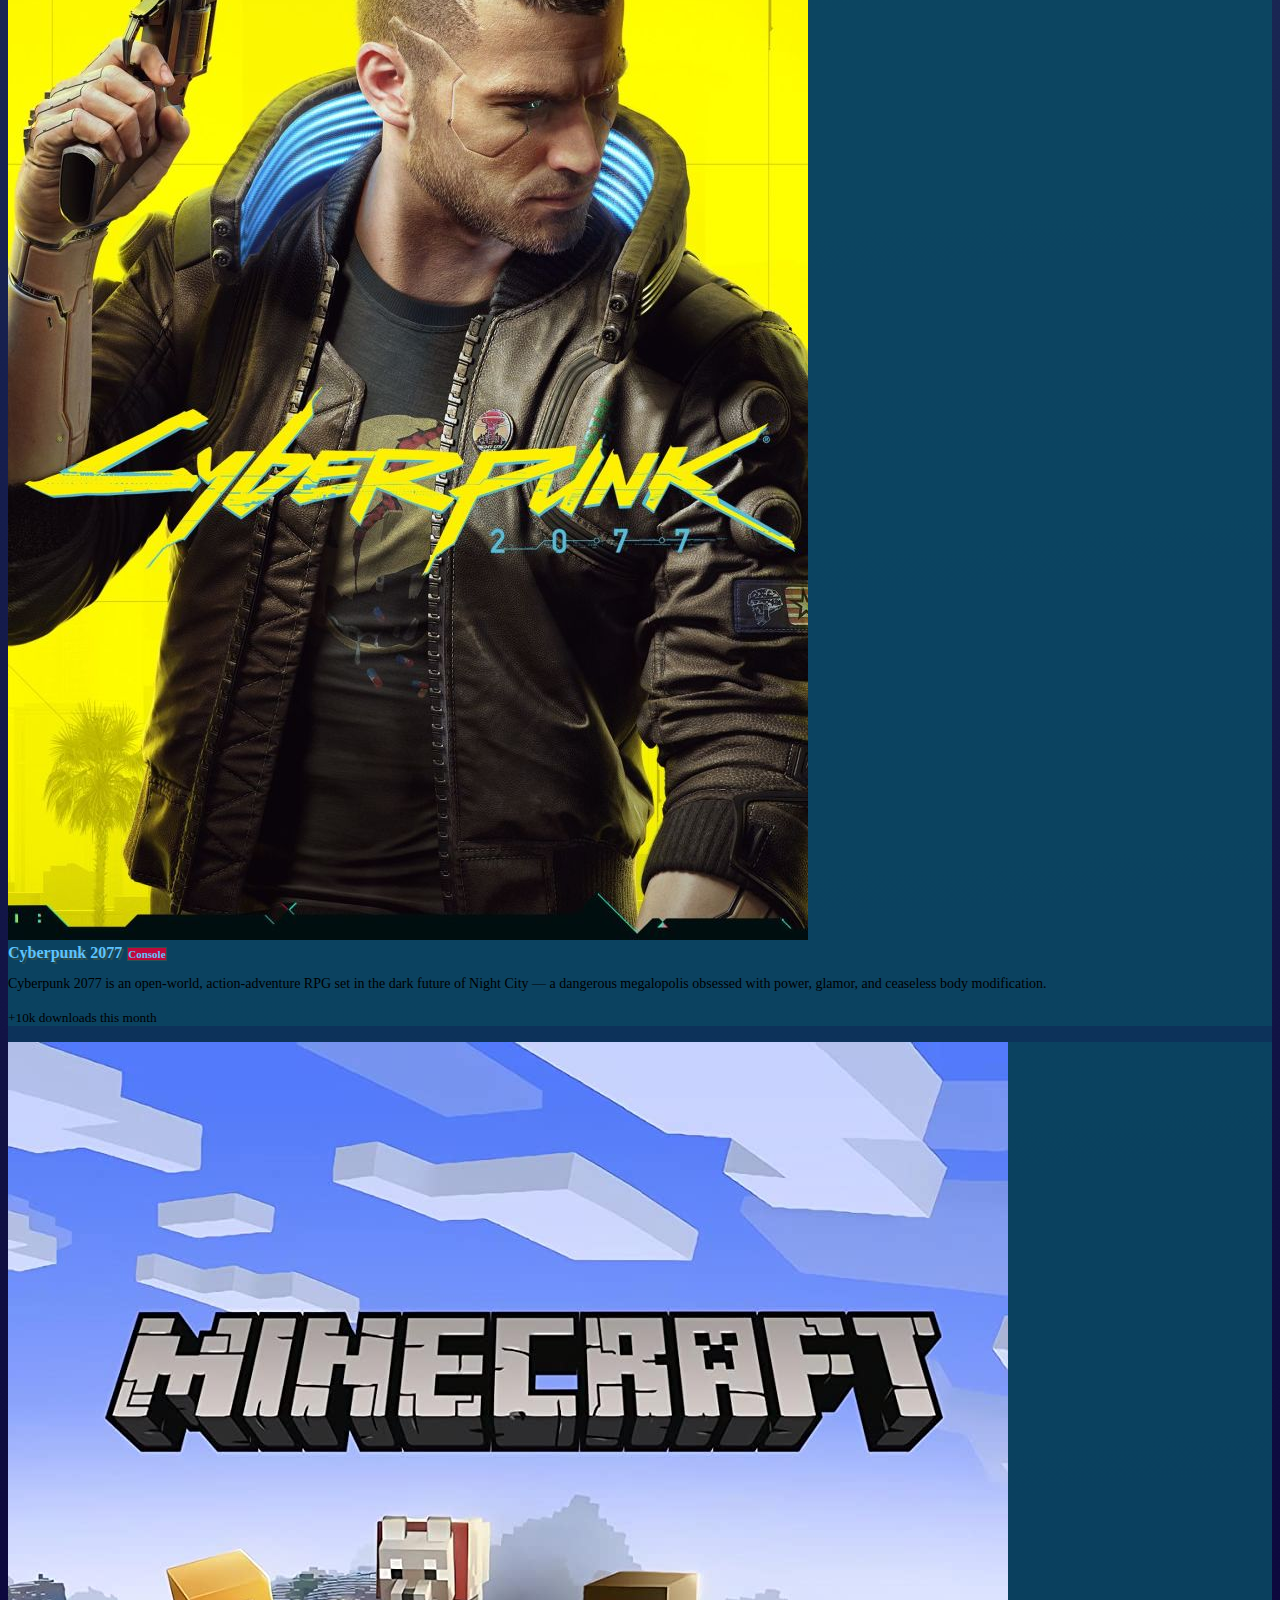
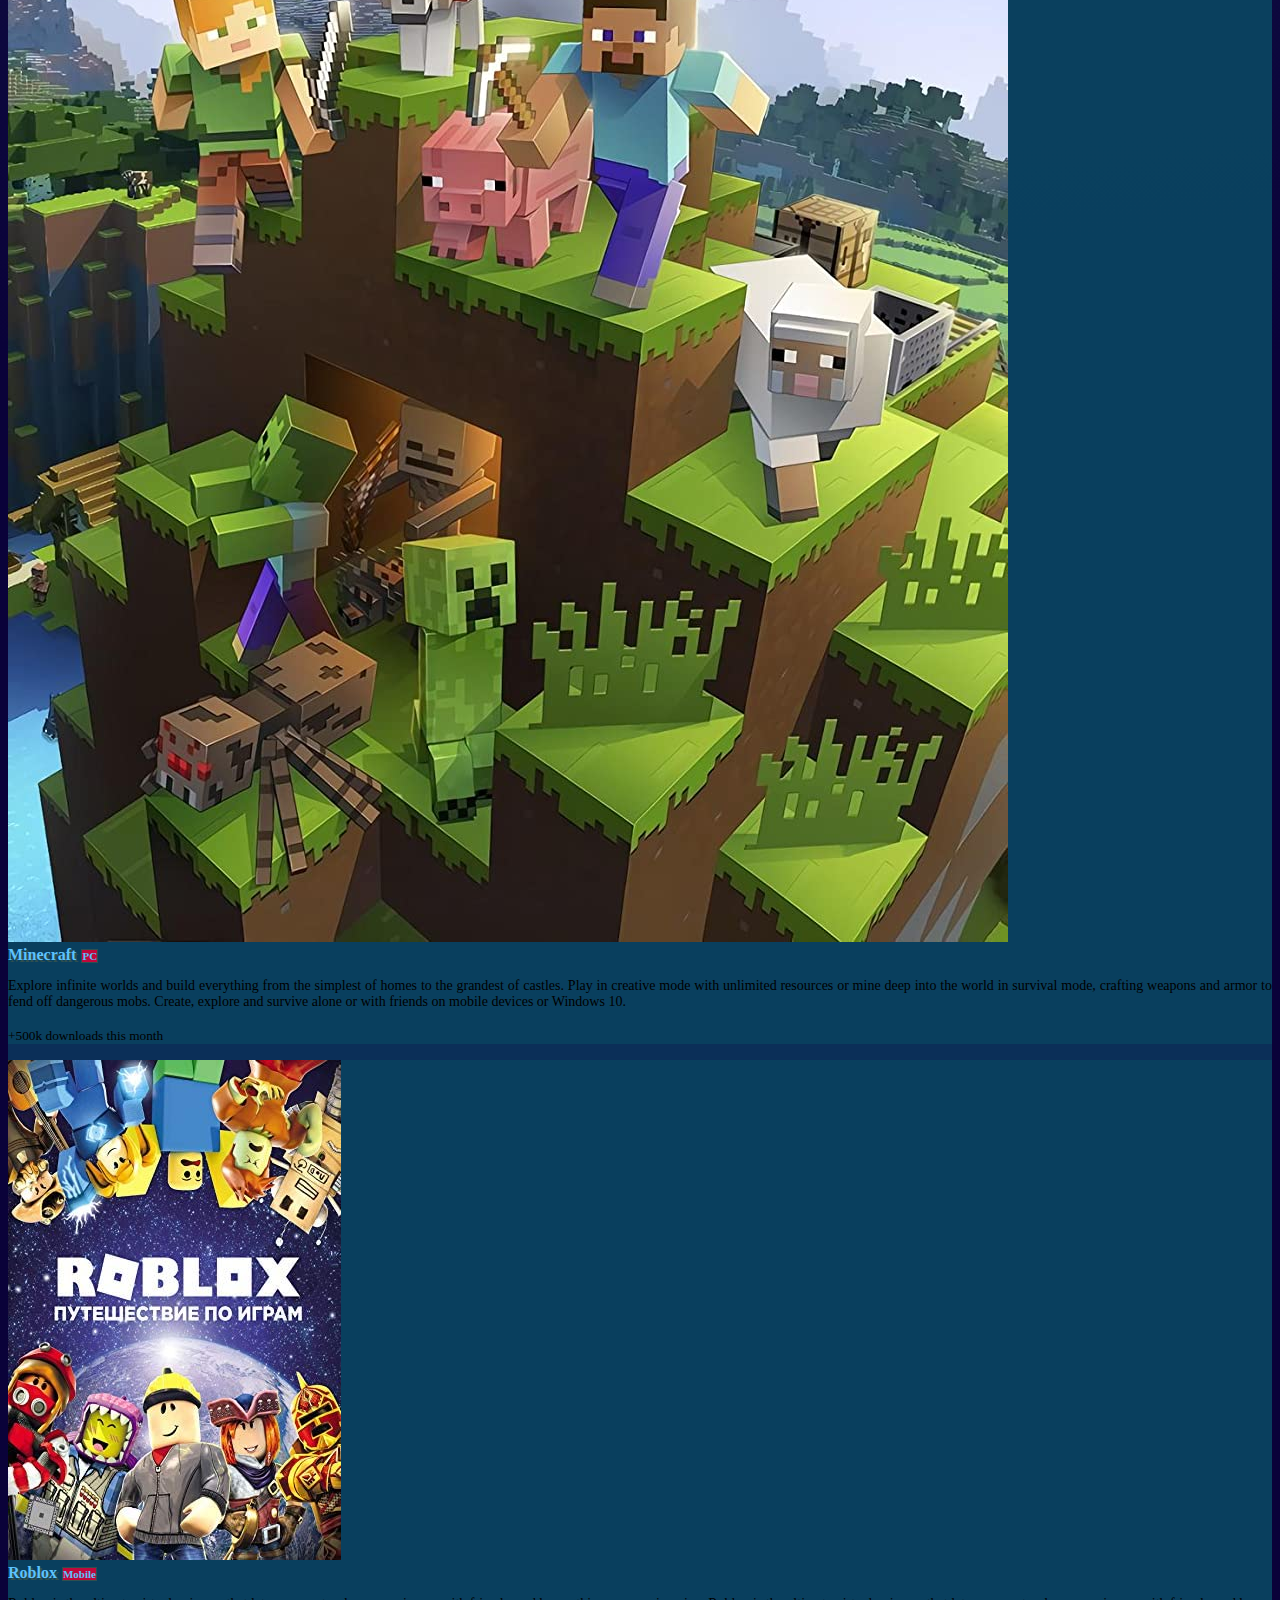
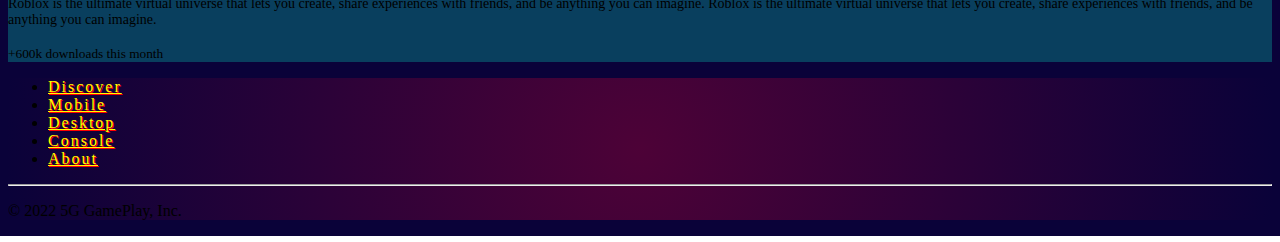
==== commit 125d57cd: "fixed image paths" ====
--- a/index.html
+++ b/index.html
@@ -18,7 +18,7 @@
       crossorigin="anonymous"
     ></script>
   </head>
-  <body class="bg-navy text-white">
+  <body class="text-white">
     <!--Main Navigation -->
     <header class="mb-1">
       <!-- Jumbotron -->
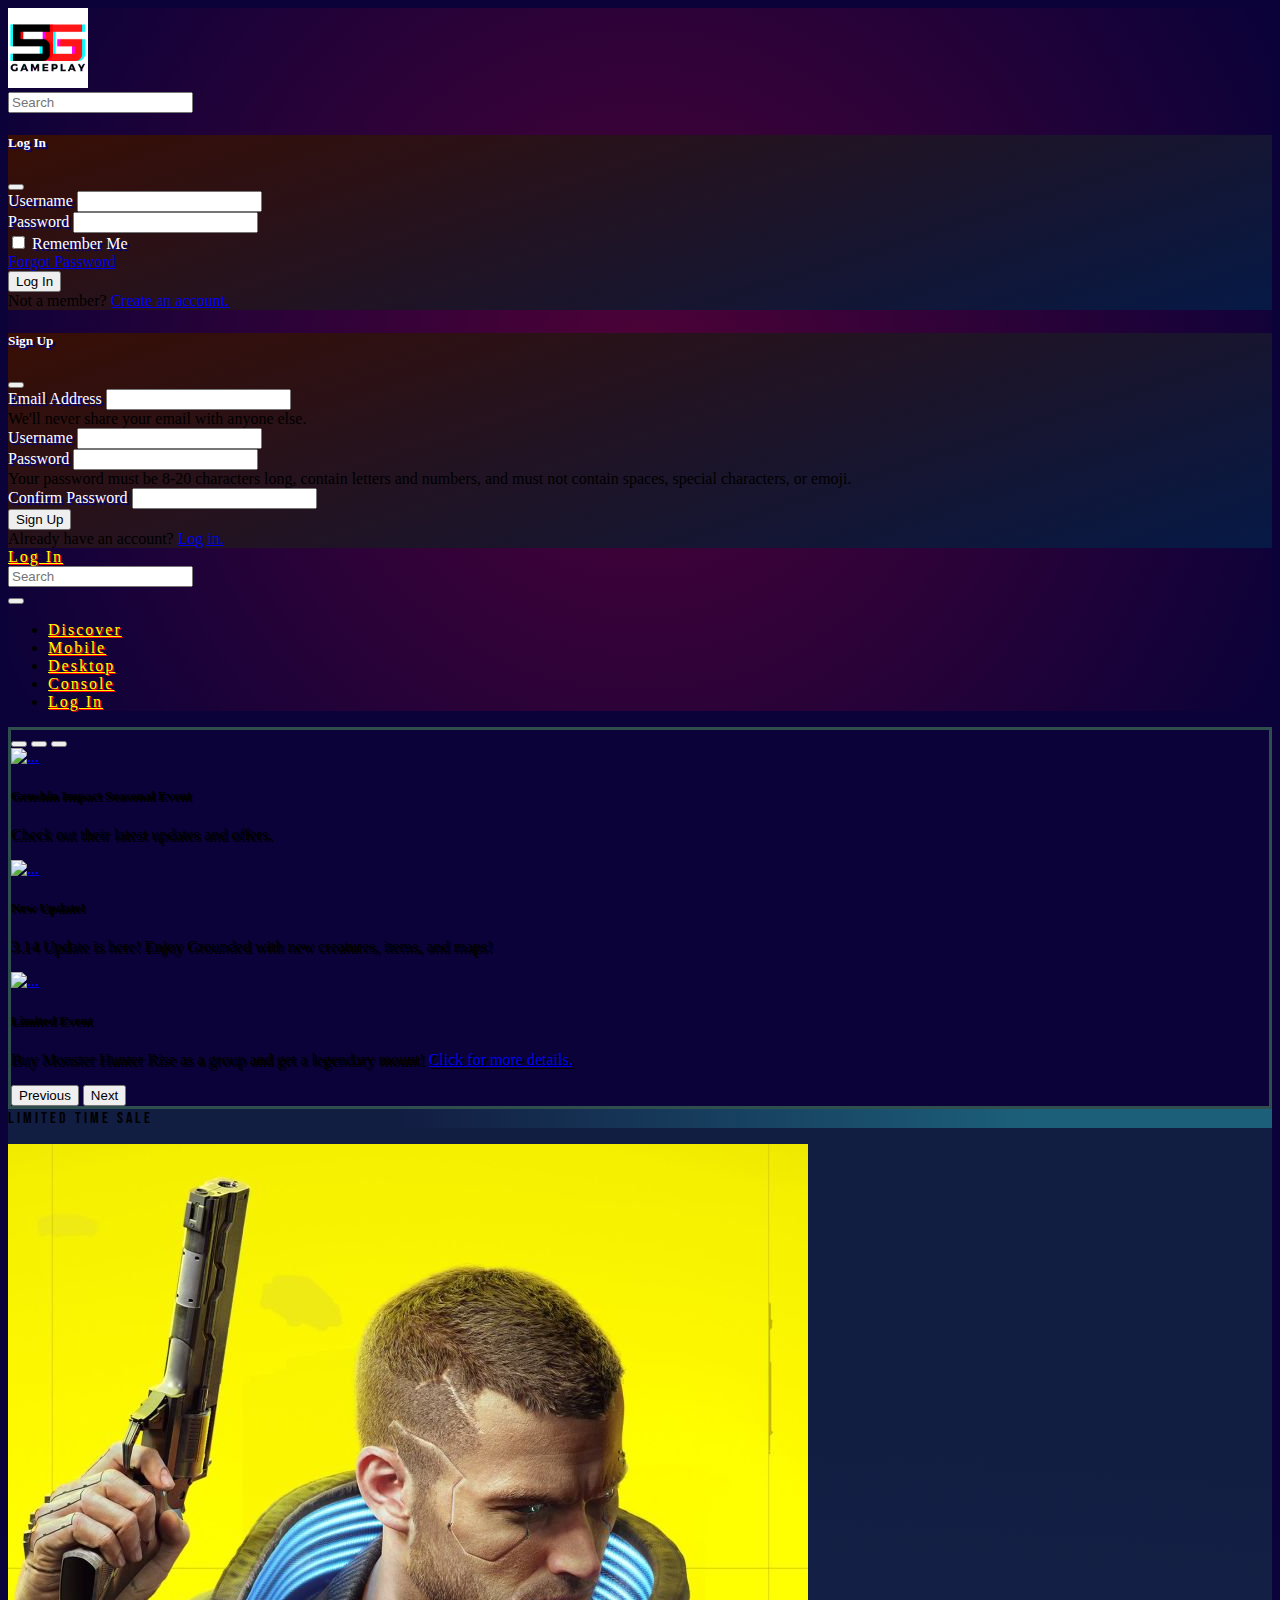
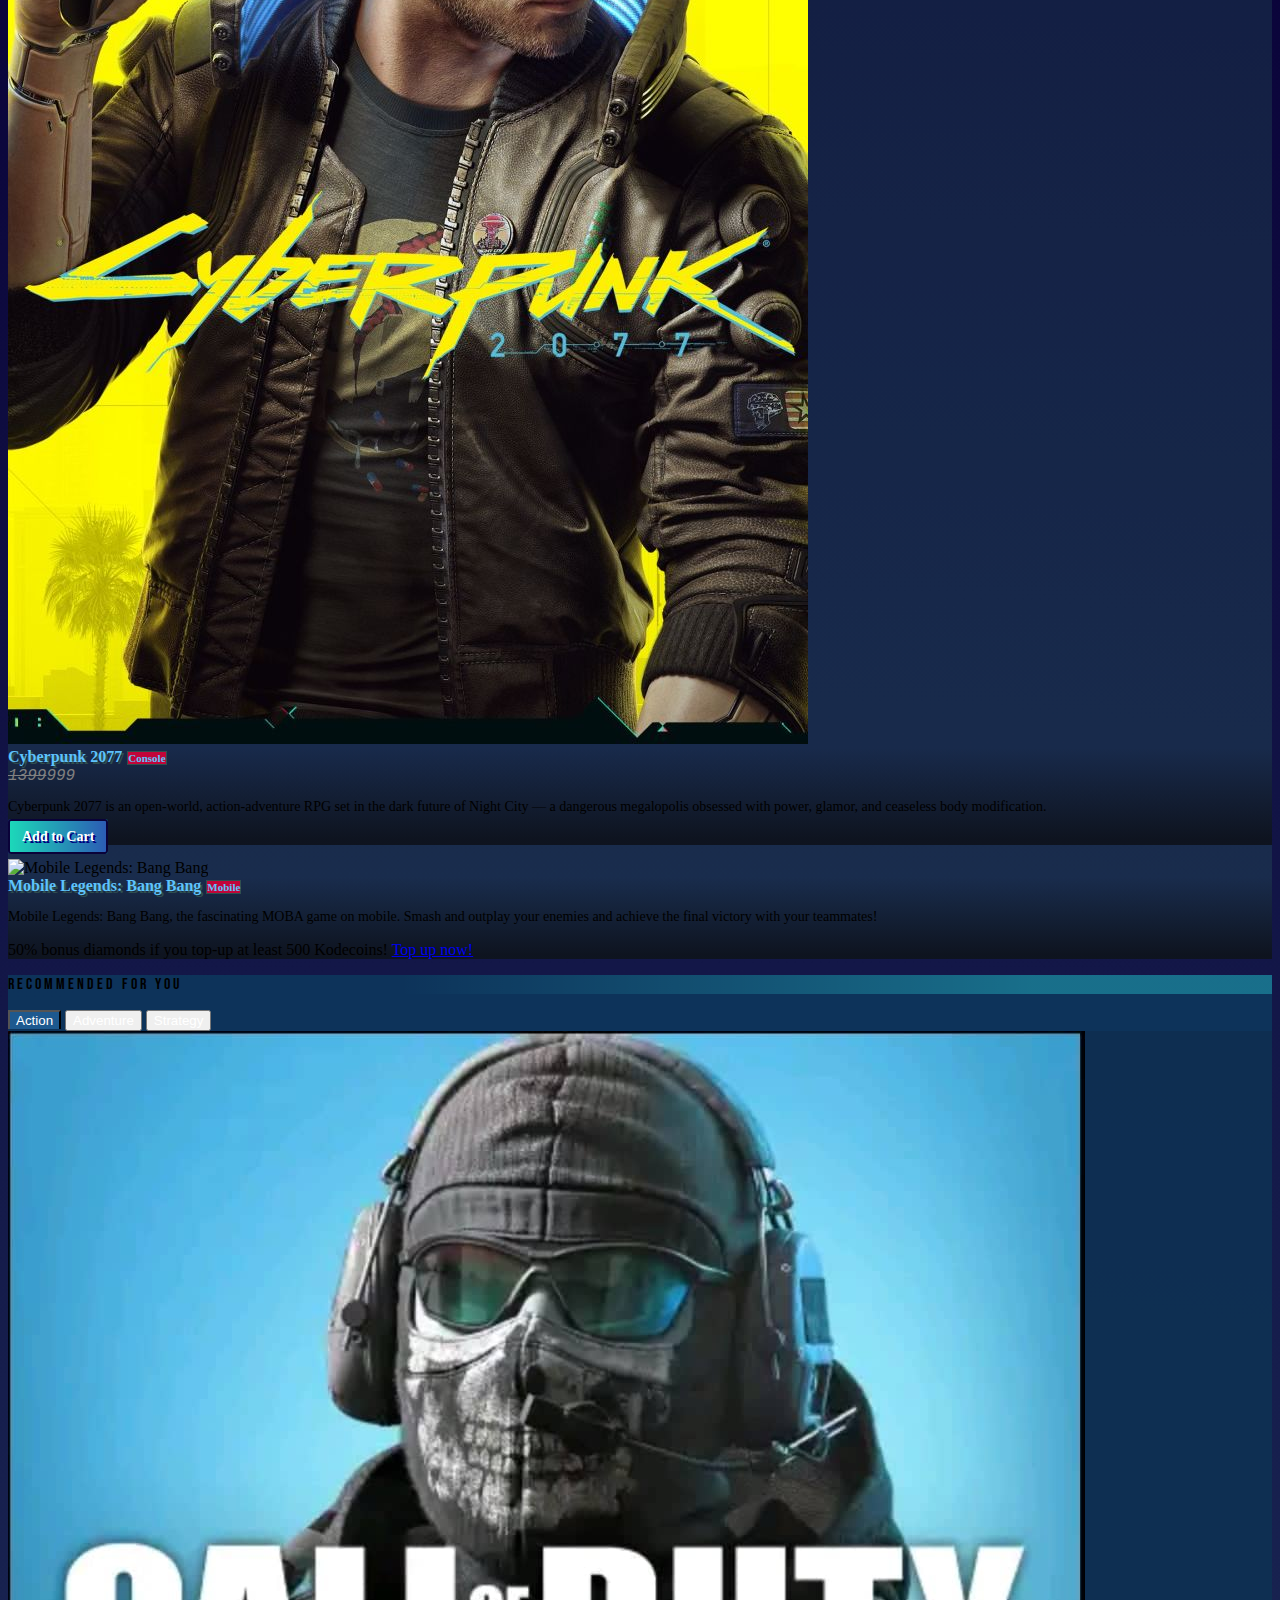
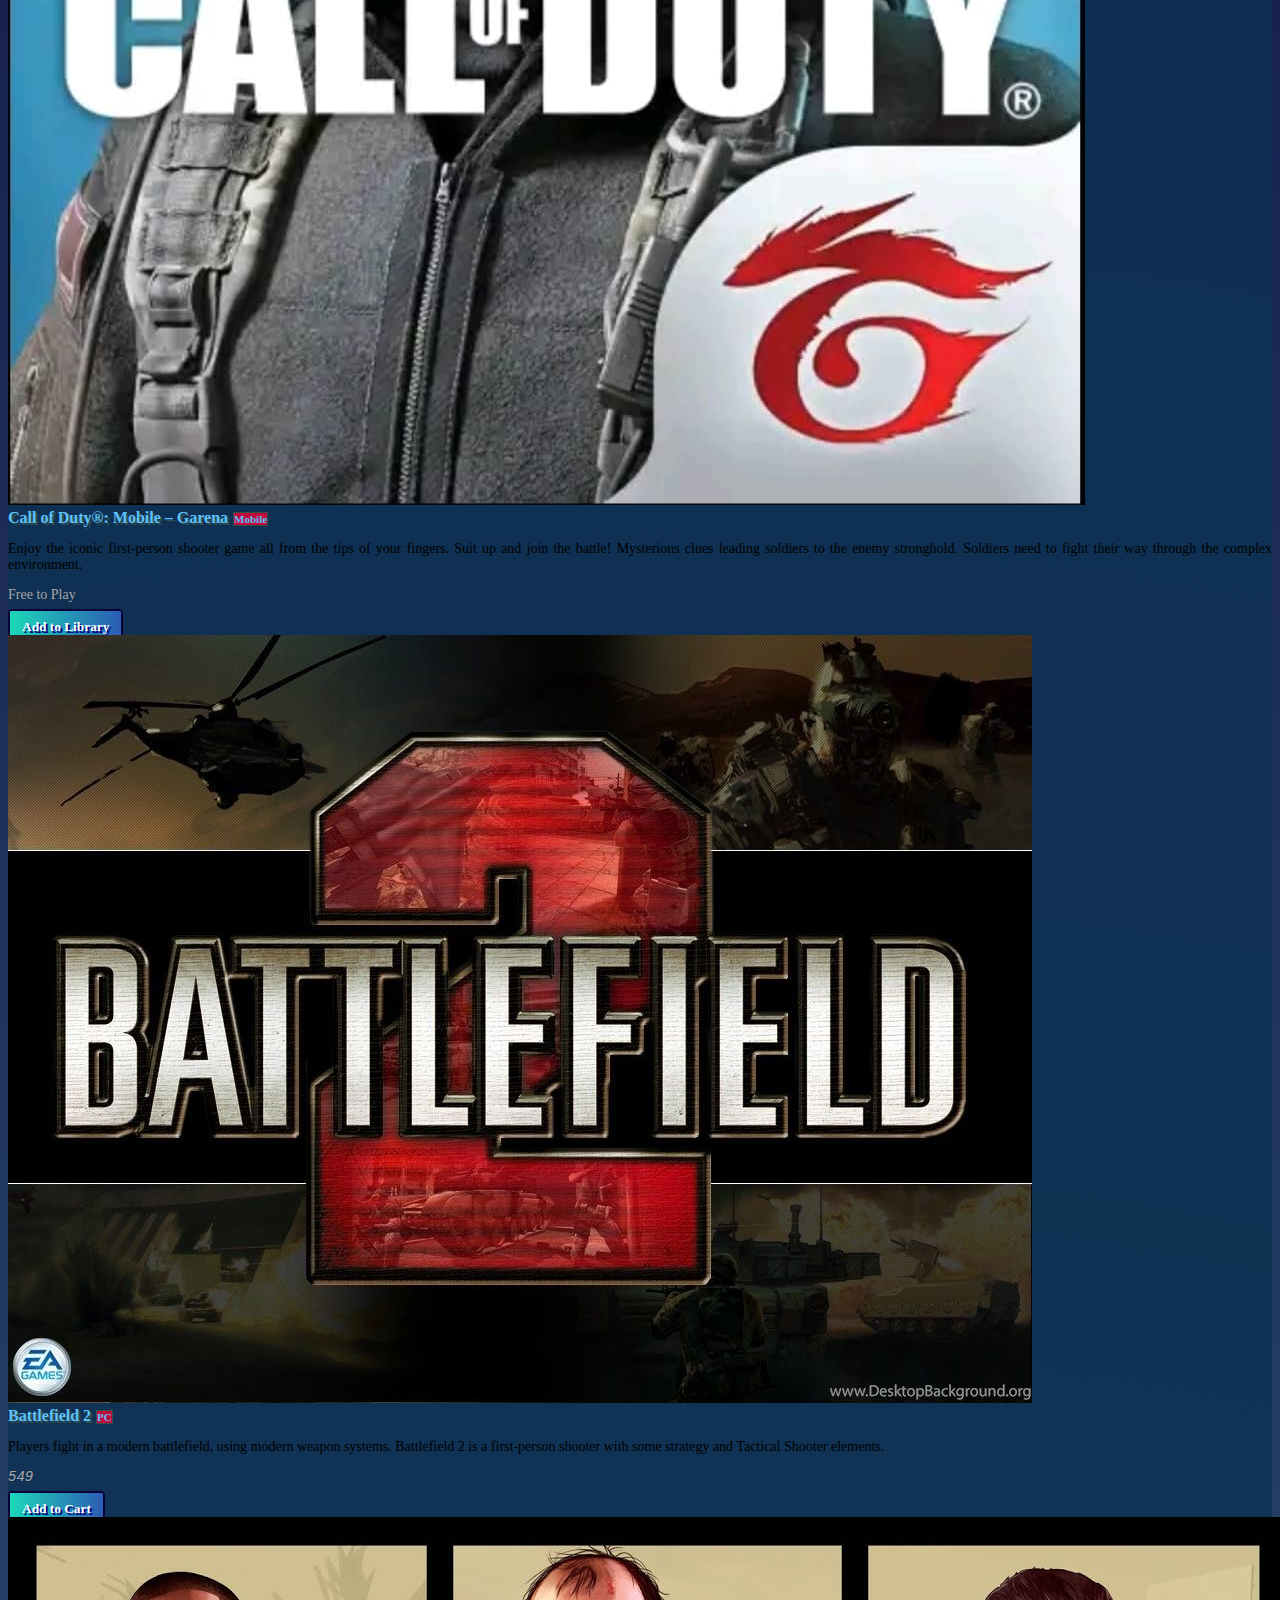
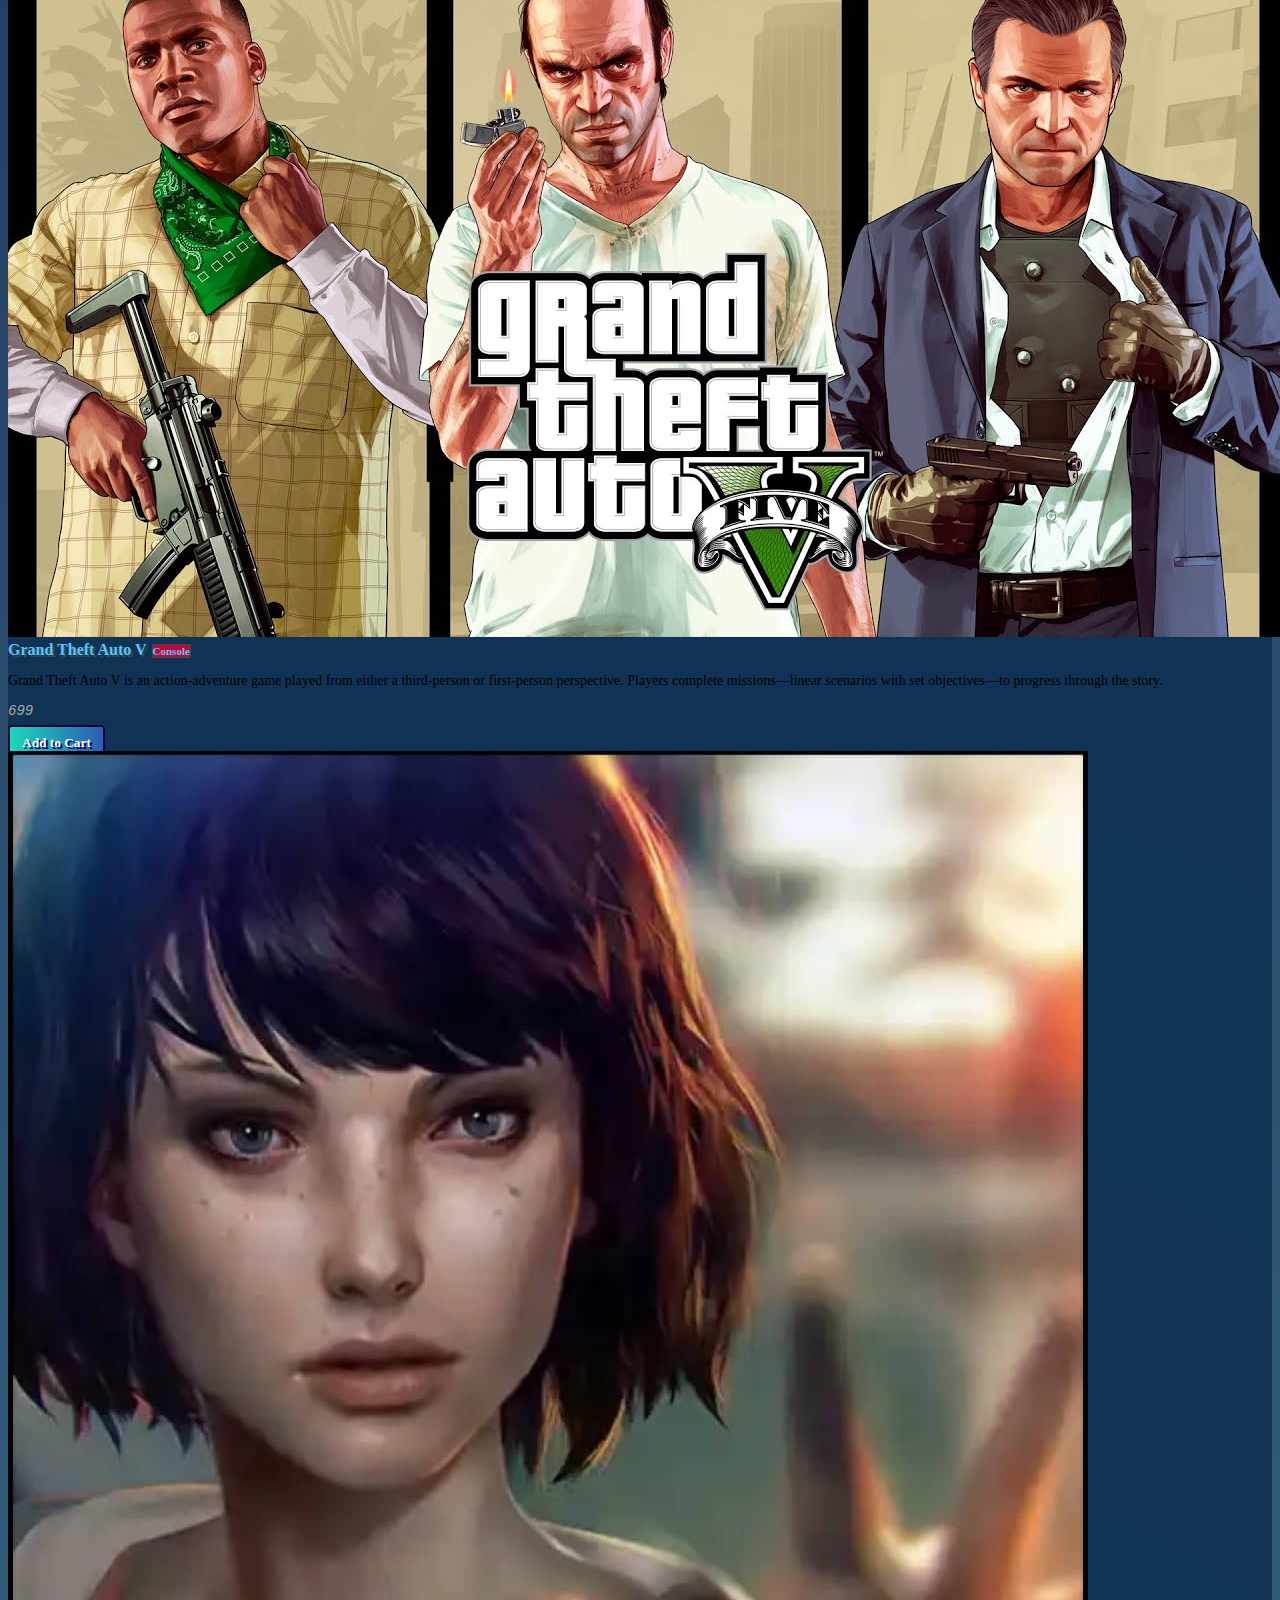
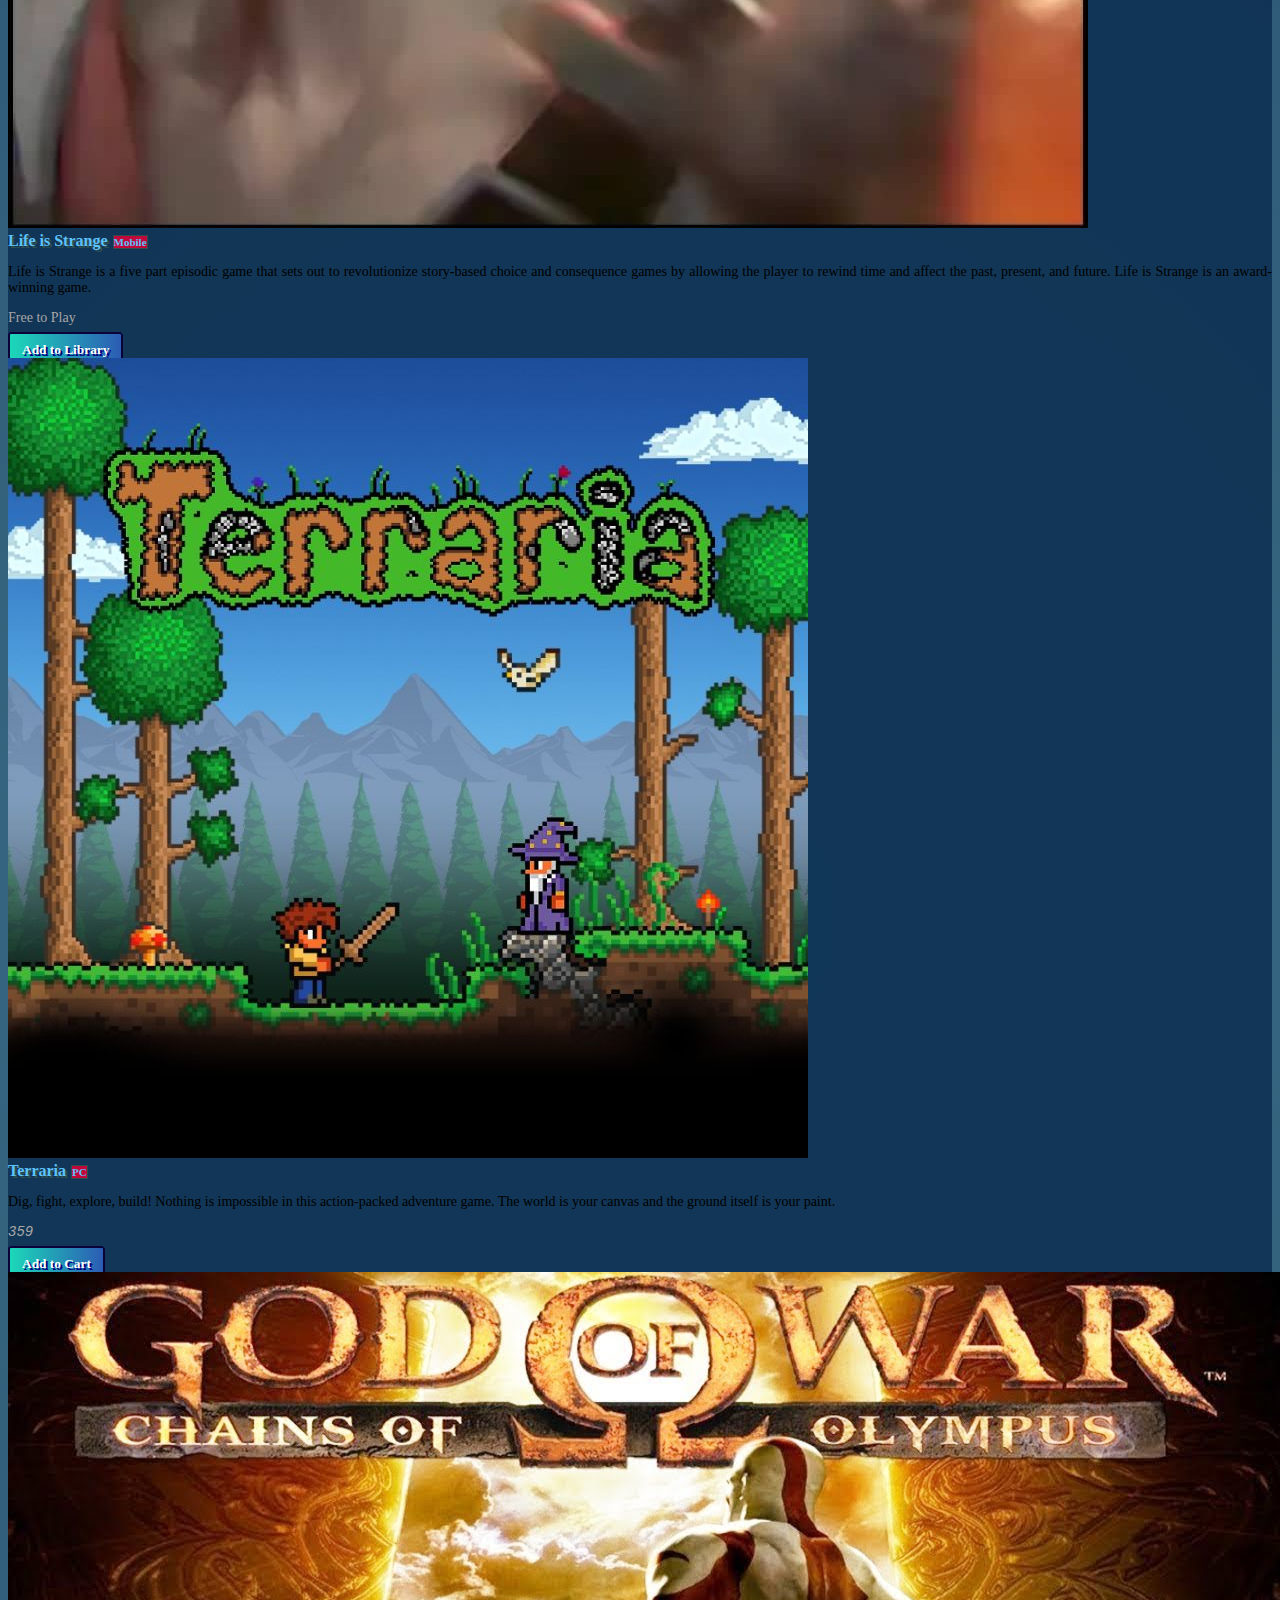
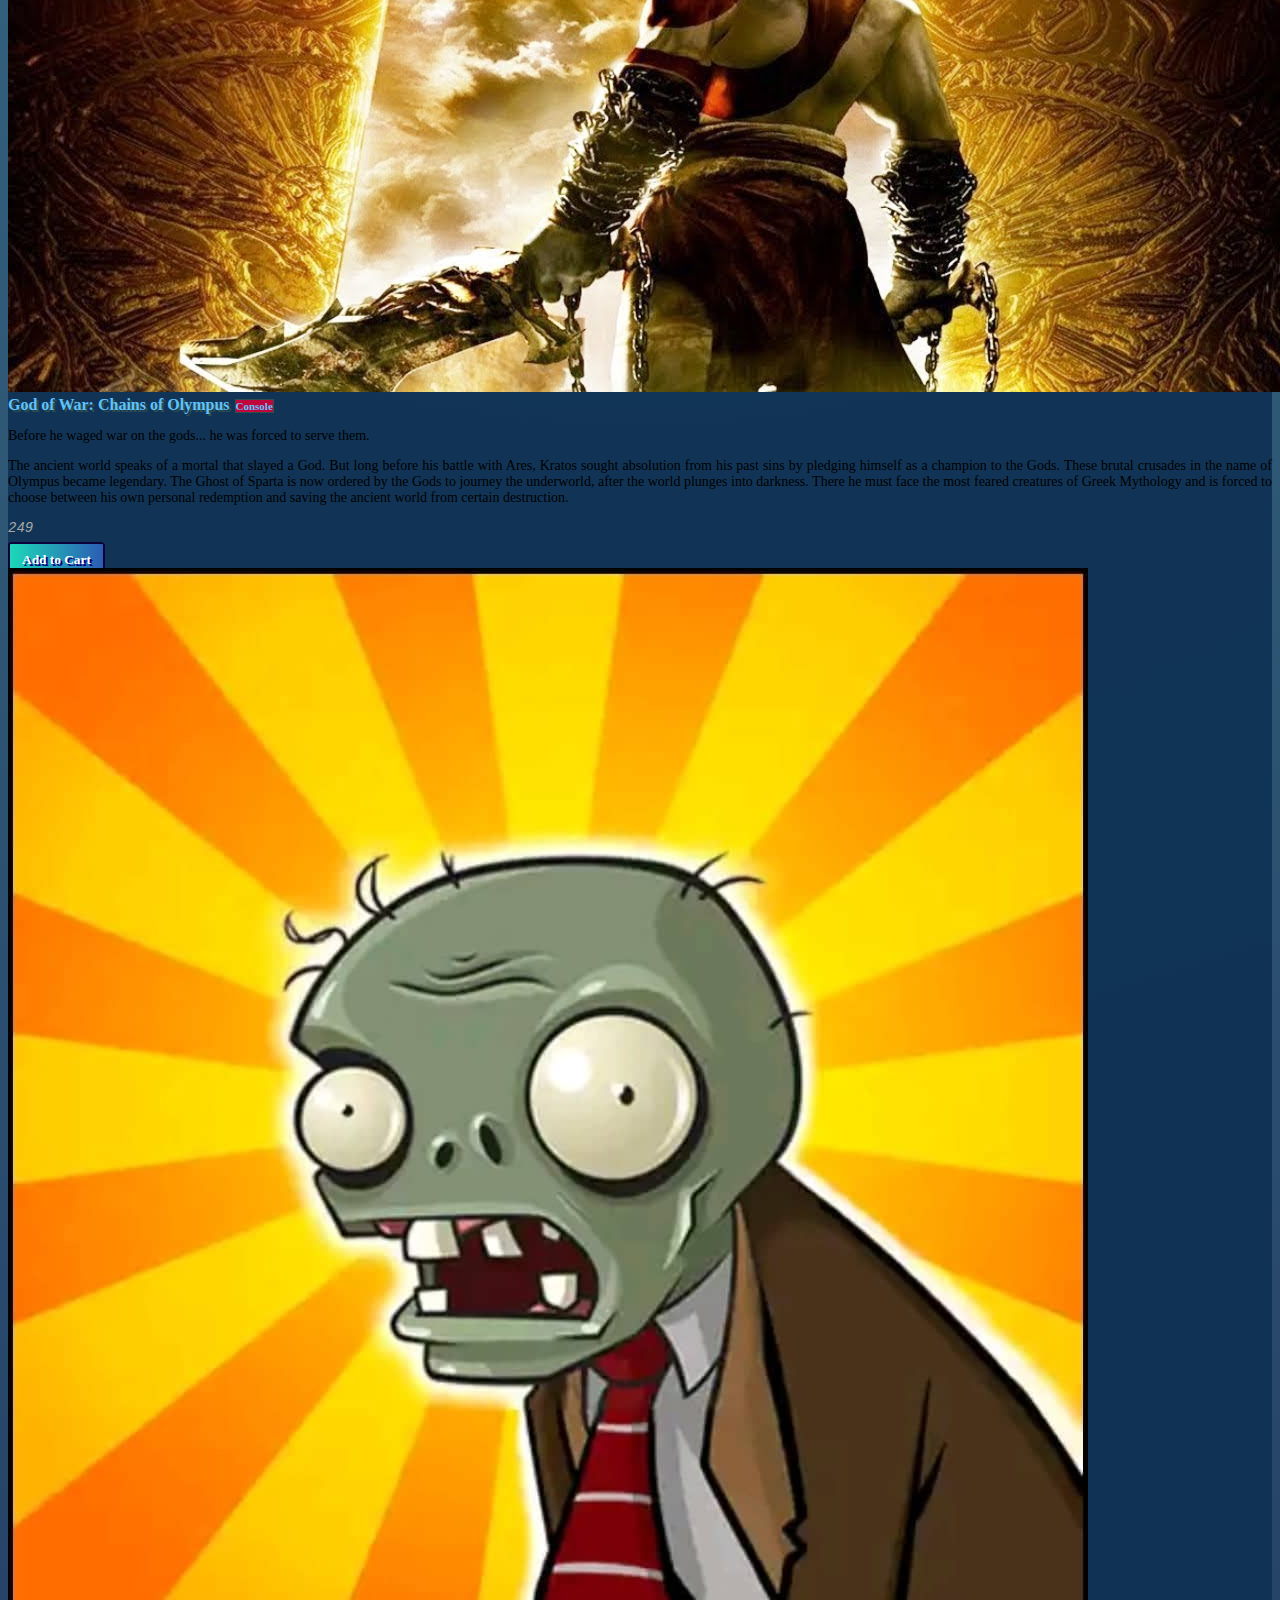
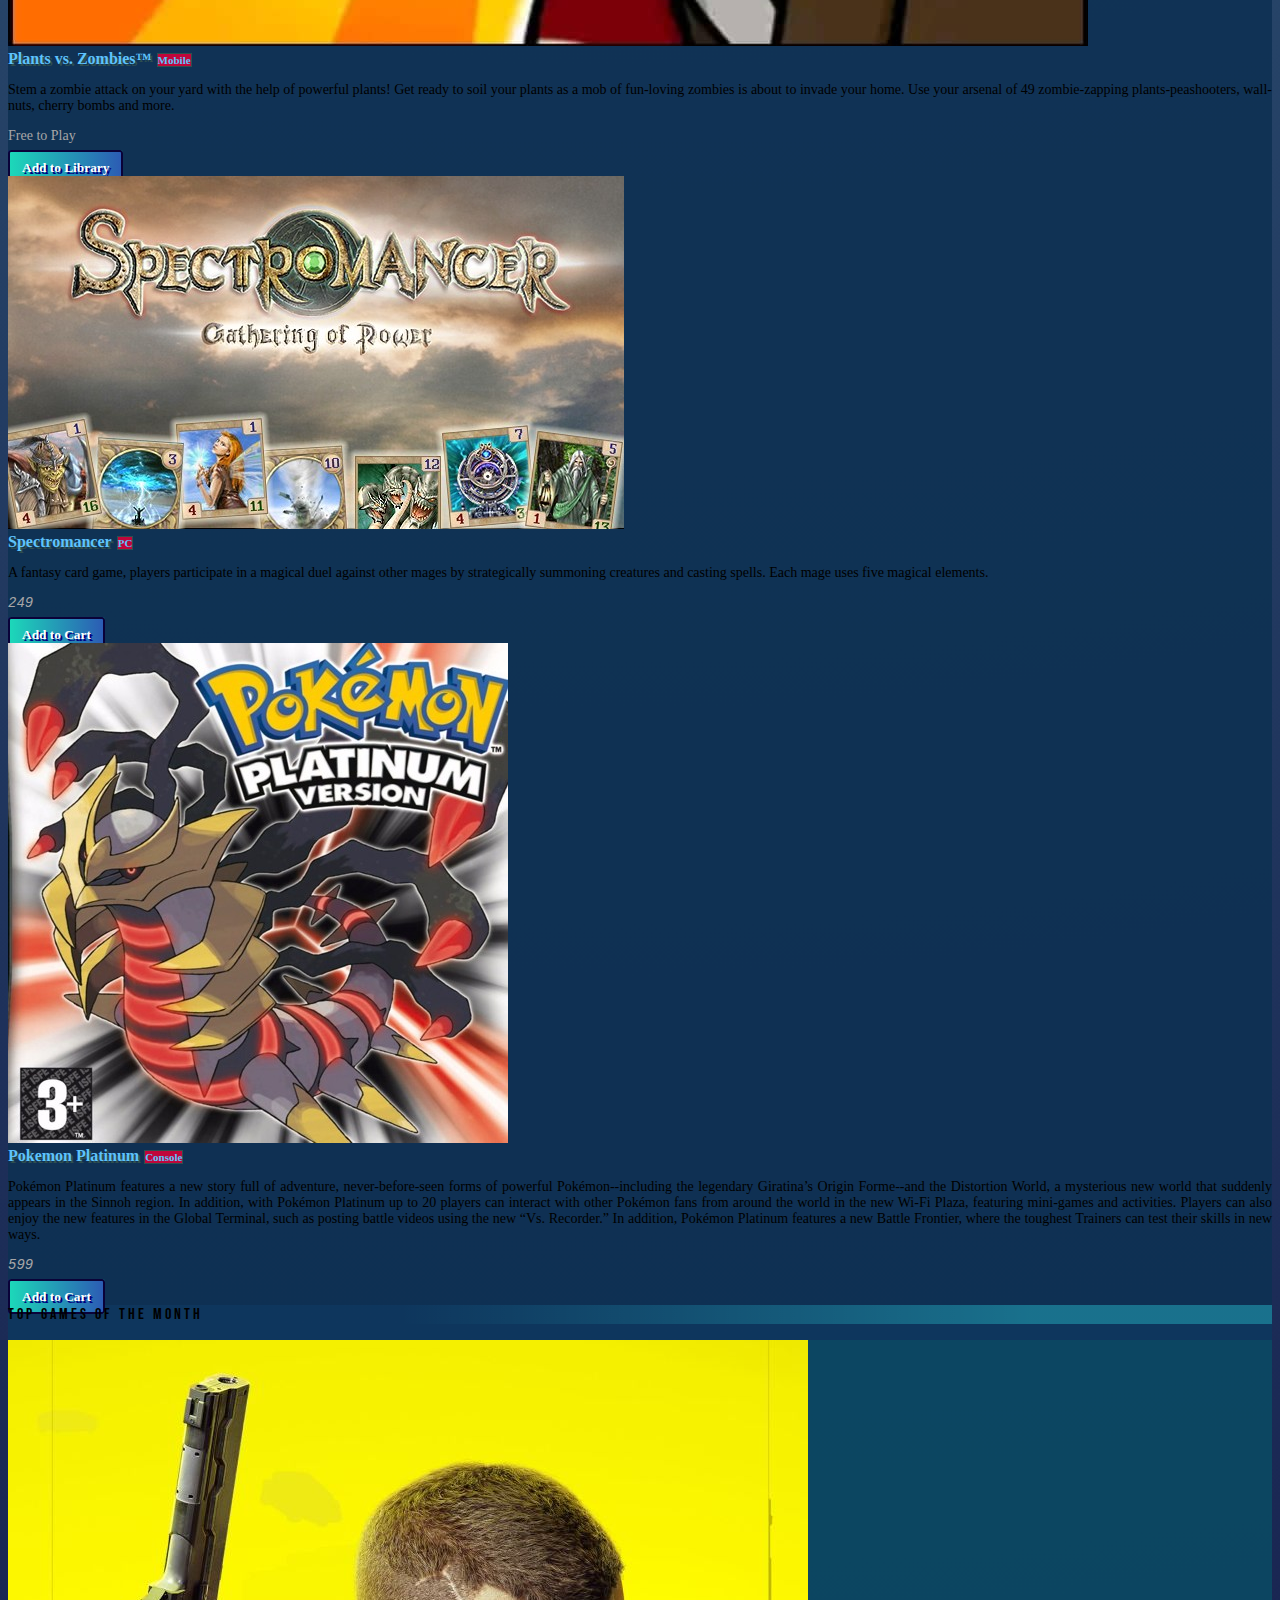
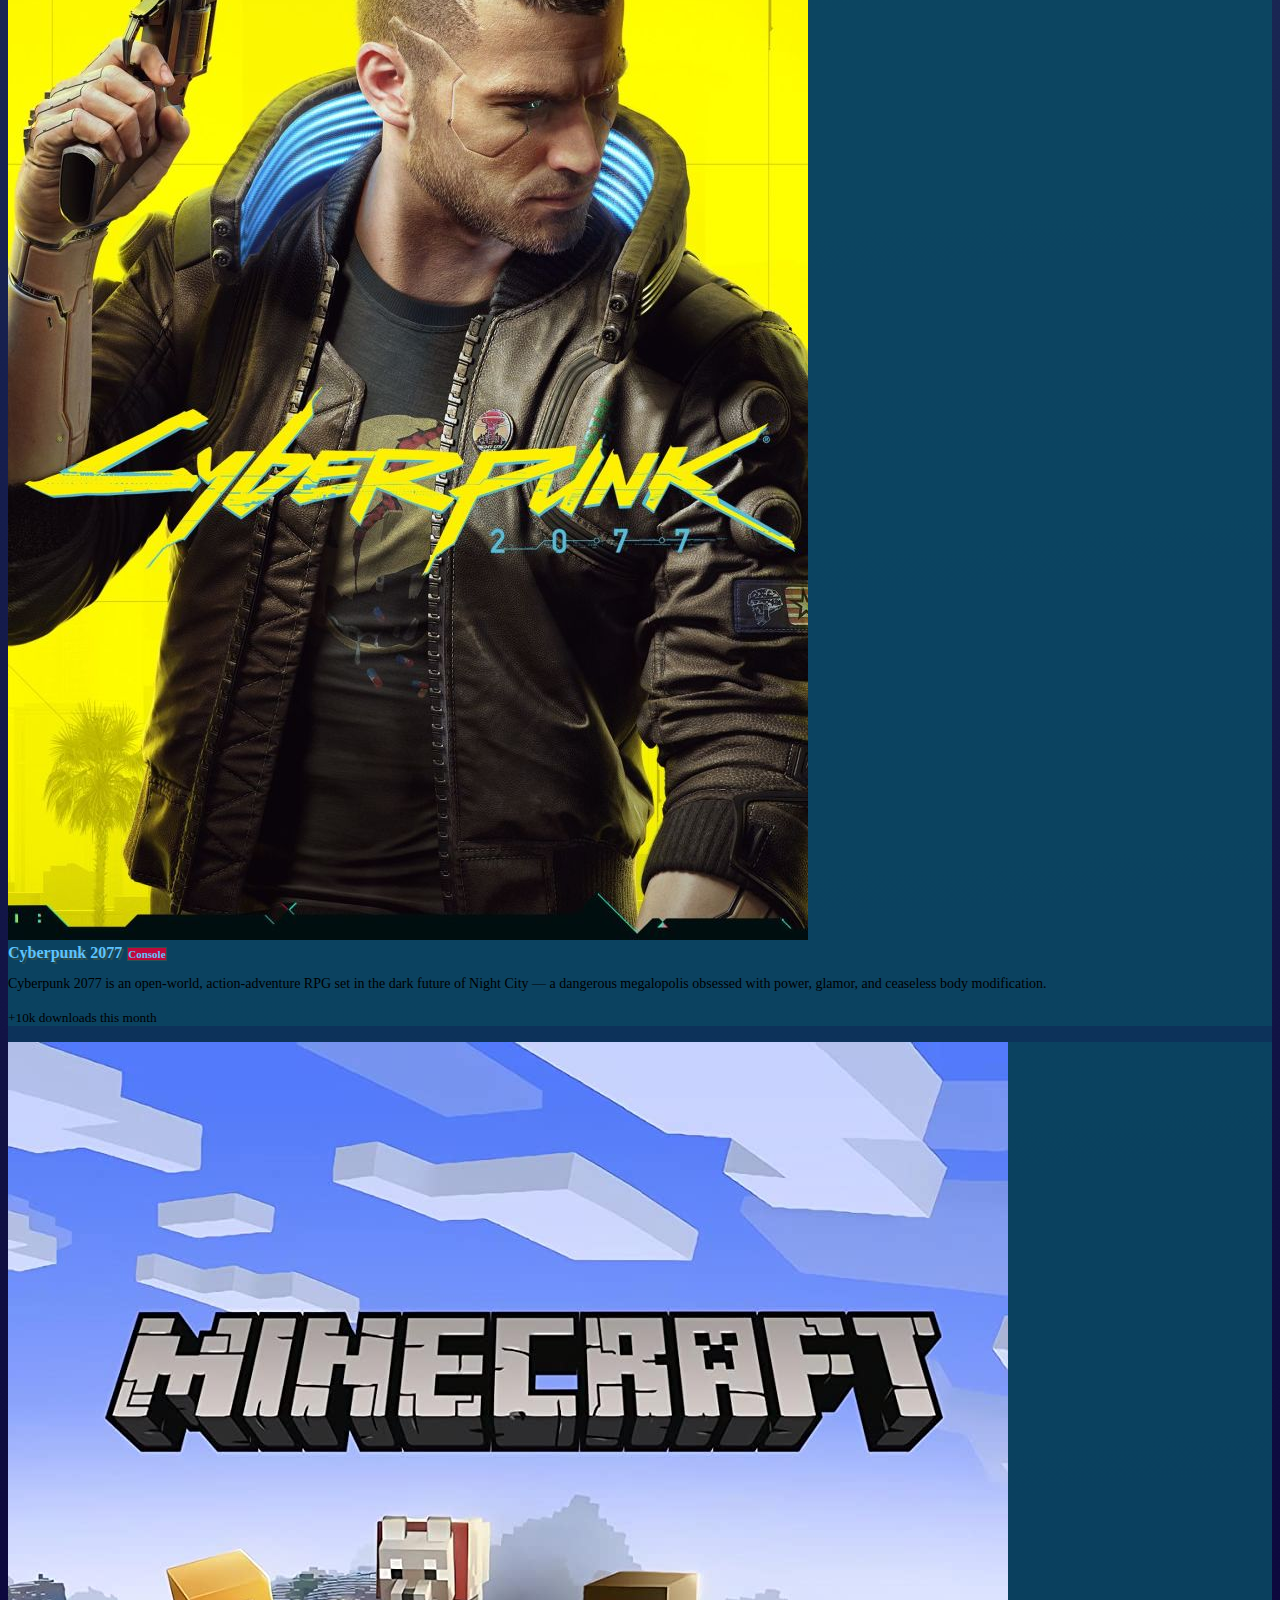
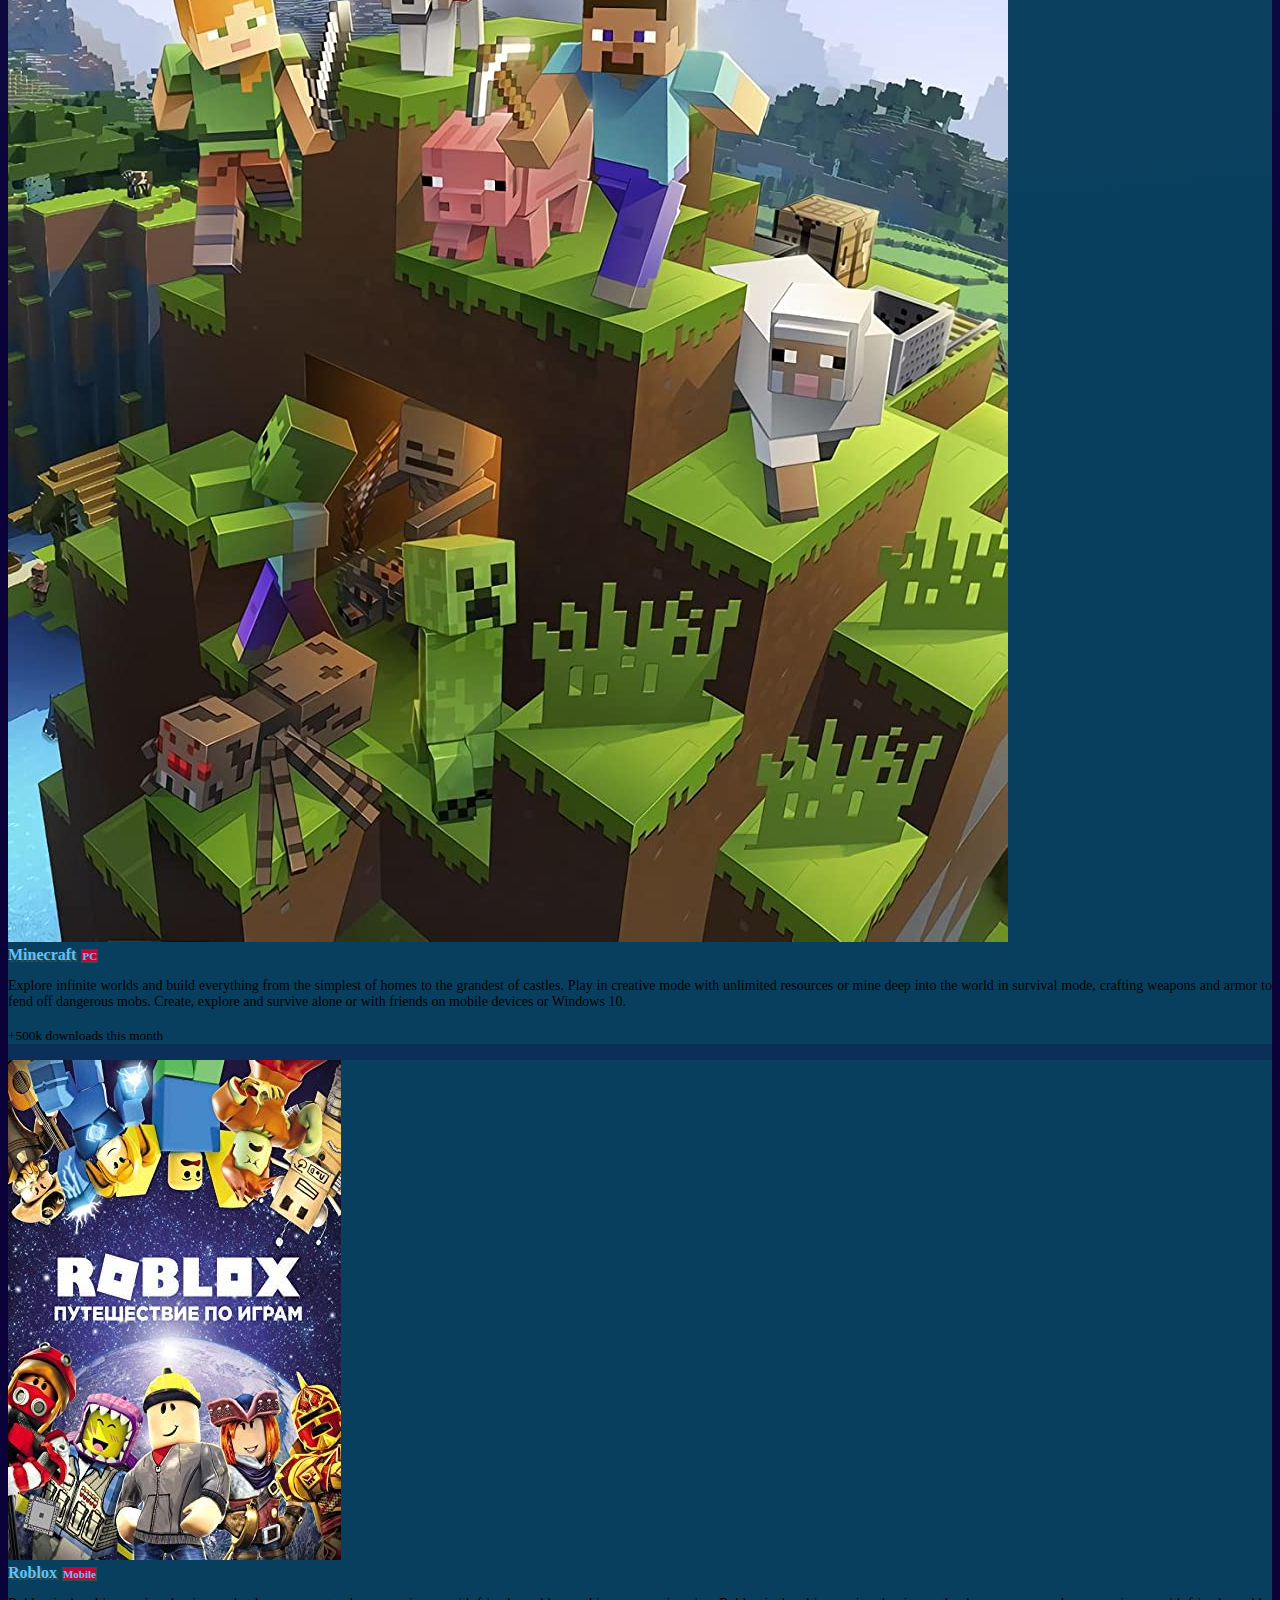
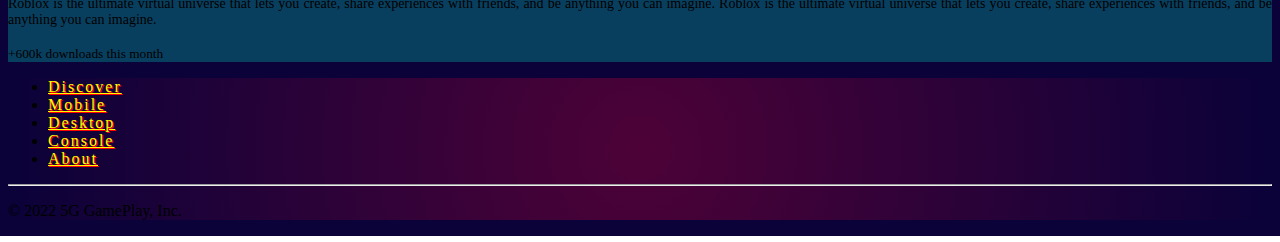
==== commit 1efff585: "please review" ====
--- a/index.html
+++ b/index.html
@@ -5,6 +5,8 @@
     <meta http-equiv="X-UA-Compatible" content="IE=edge" />
     <meta name="viewport" content="width=device-width, initial-scale=1.0" />
     <title>Welcome to 5G GamePlay</title>
+    <link href="images/logo.ico" rel="icon" type="image/png" />
+    <link rel="shortcut icon" href="images/logo.ico" />
     <link rel="stylesheet" href="css/index.css" />
     <link rel="stylesheet" href="css/discover.css" />
     <link
@@ -416,7 +418,7 @@
           class="p-3 justify-content-center align-items-center shadow"
           style="background-color: rgba(49, 126, 102, 0.219)"
         >
-          <div class="display-5 ls-3">EXCLUSIVE OFFER</div>
+          <div class="display-5 ls-3">LIMITED TIME SALE</div>
           <div class="card bg-dark text-white mb-3">
             <img
               src="images/cp2077_tn.jpg"
@@ -1113,7 +1115,7 @@
                         >
                       </a>
                     </div>
-                    <p class="card-text">
+                    <p class="card-text text-justify">
                       Roblox is the ultimate virtual universe that lets you
                       create, share experiences with friends, and be anything
                       you can imagine. Roblox is the ultimate virtual universe
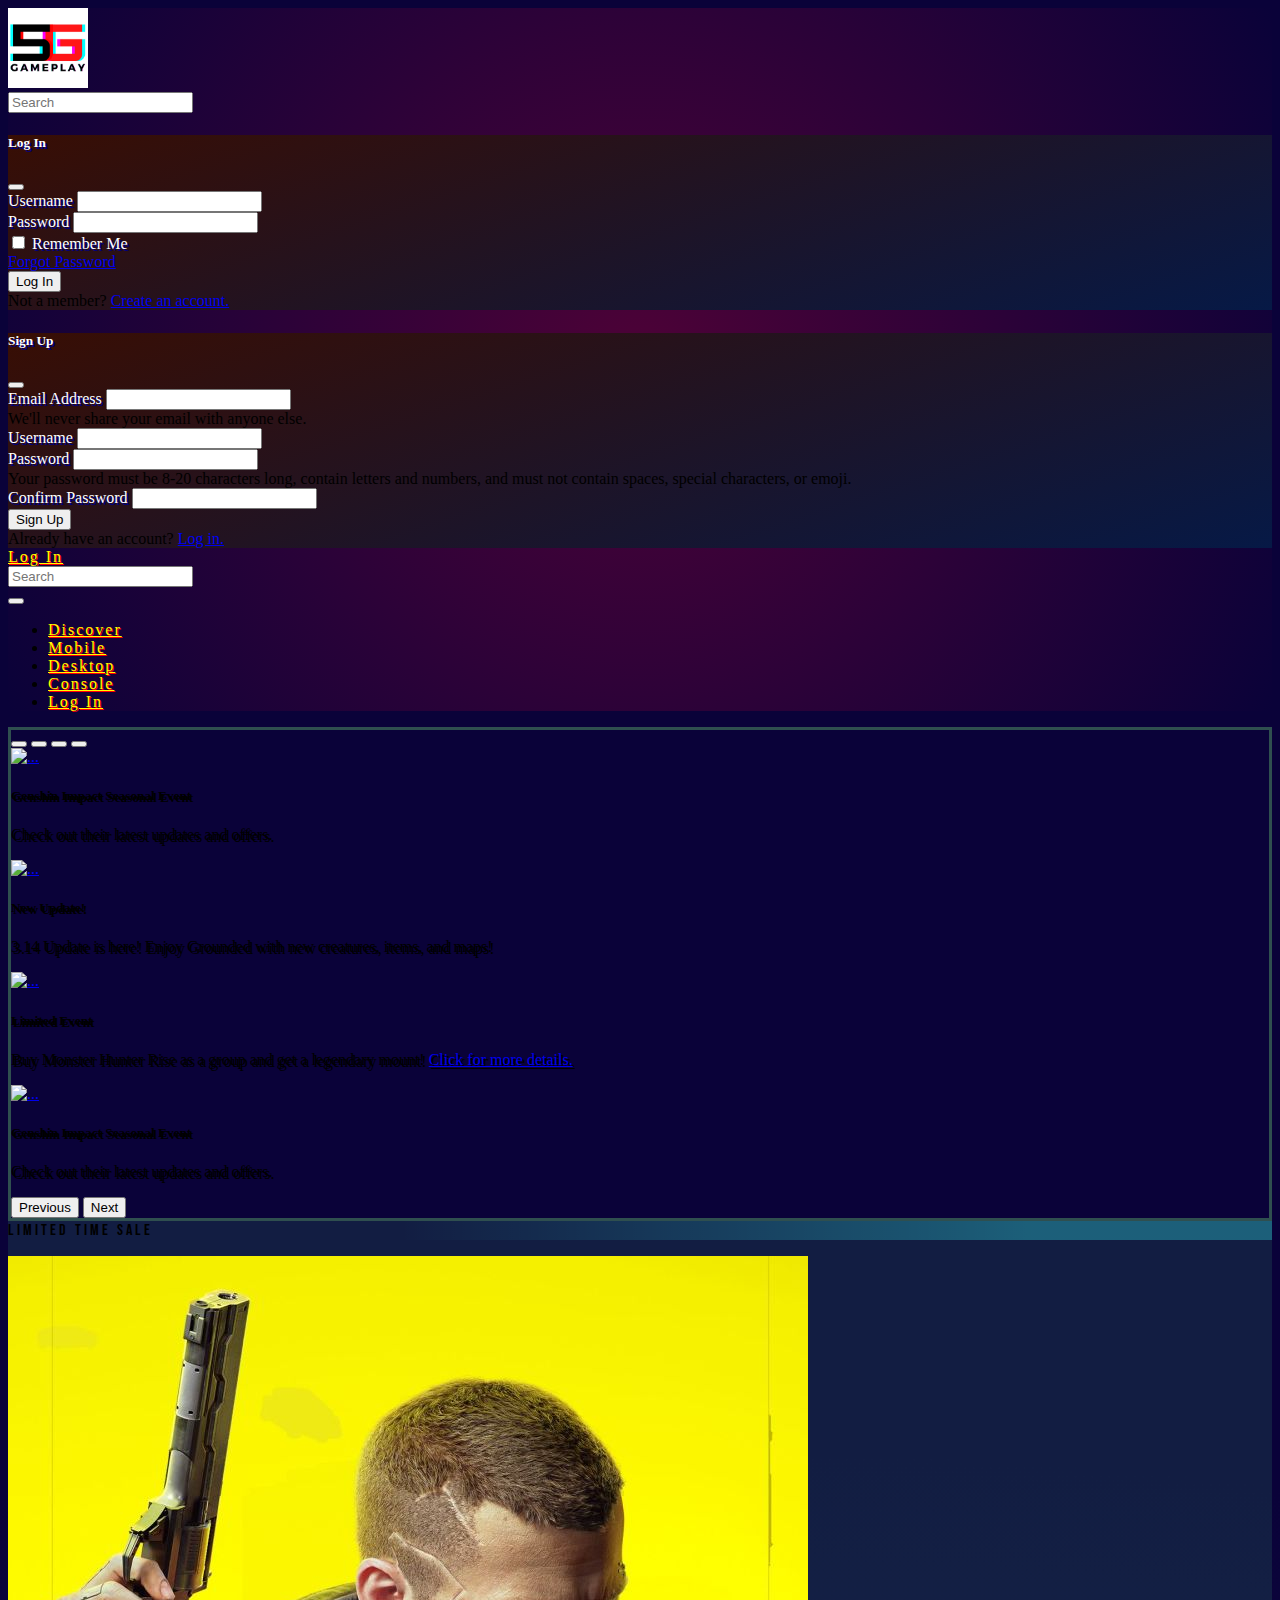
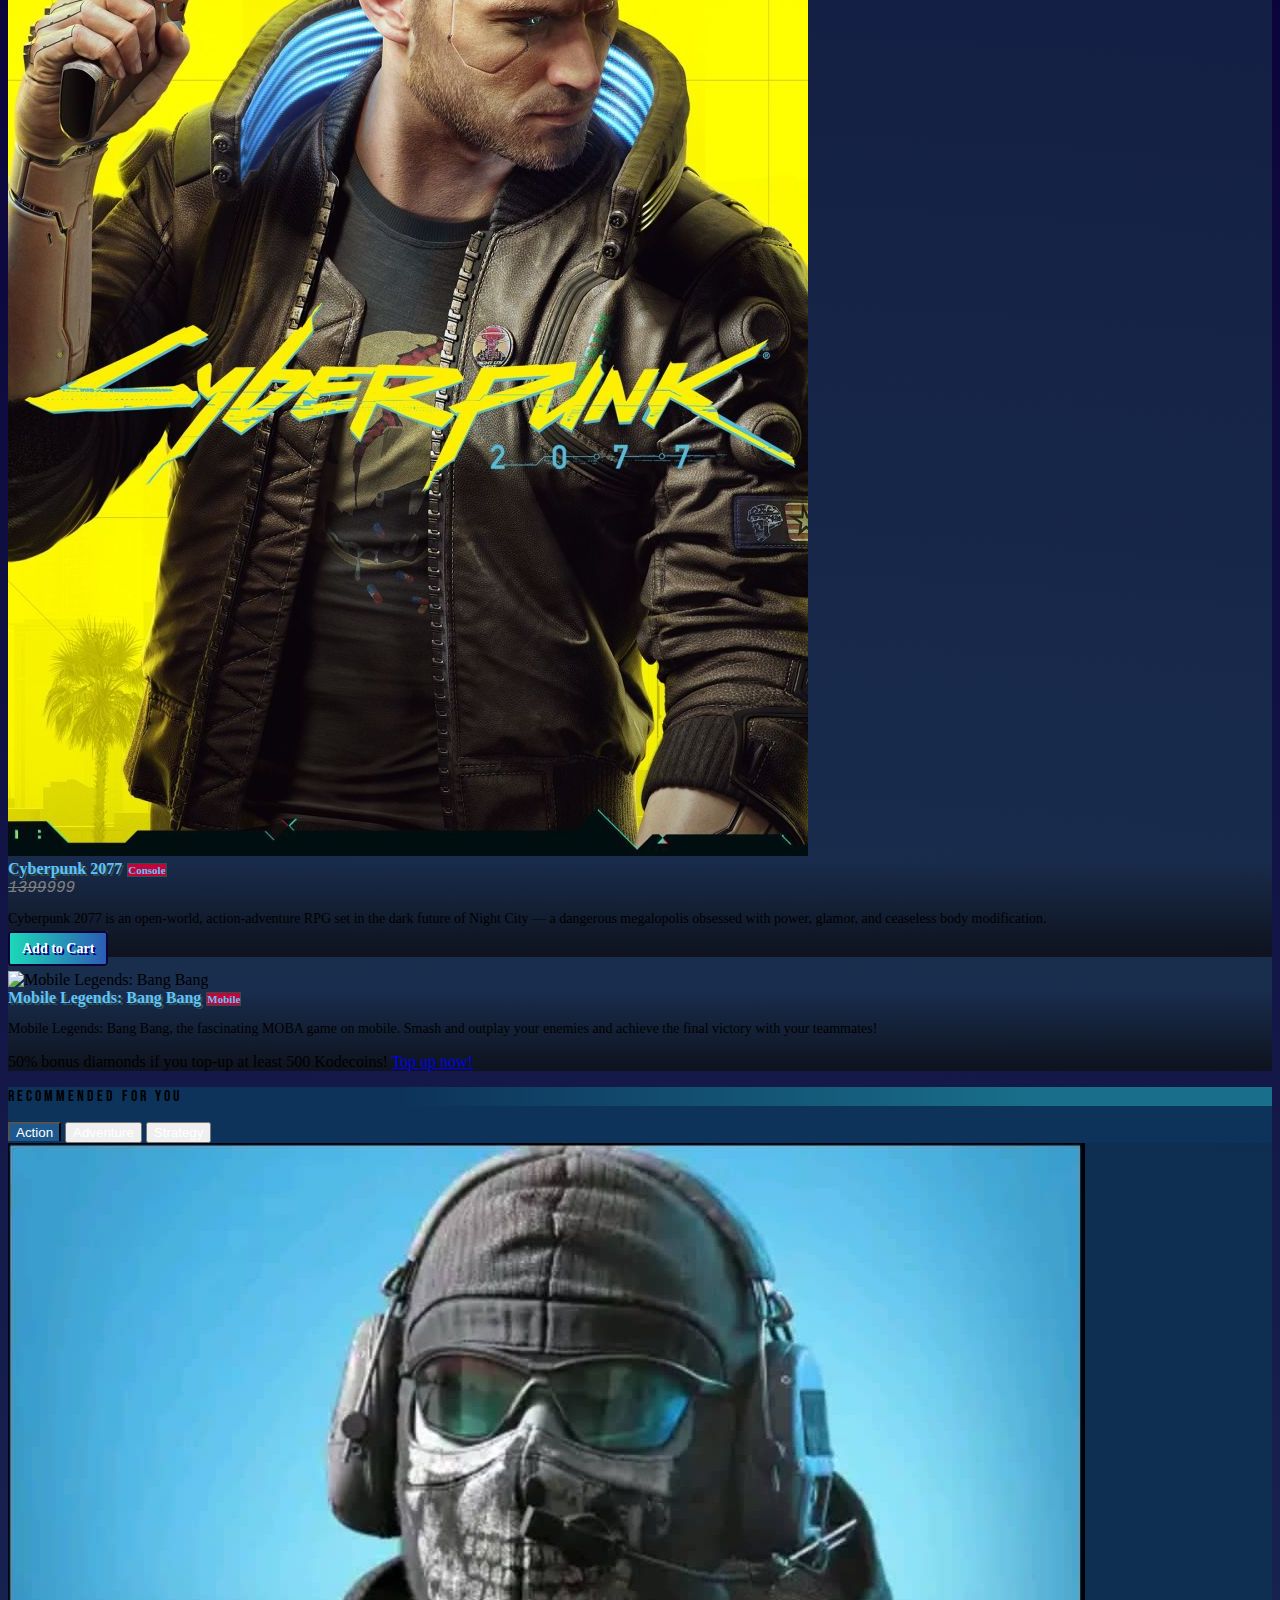
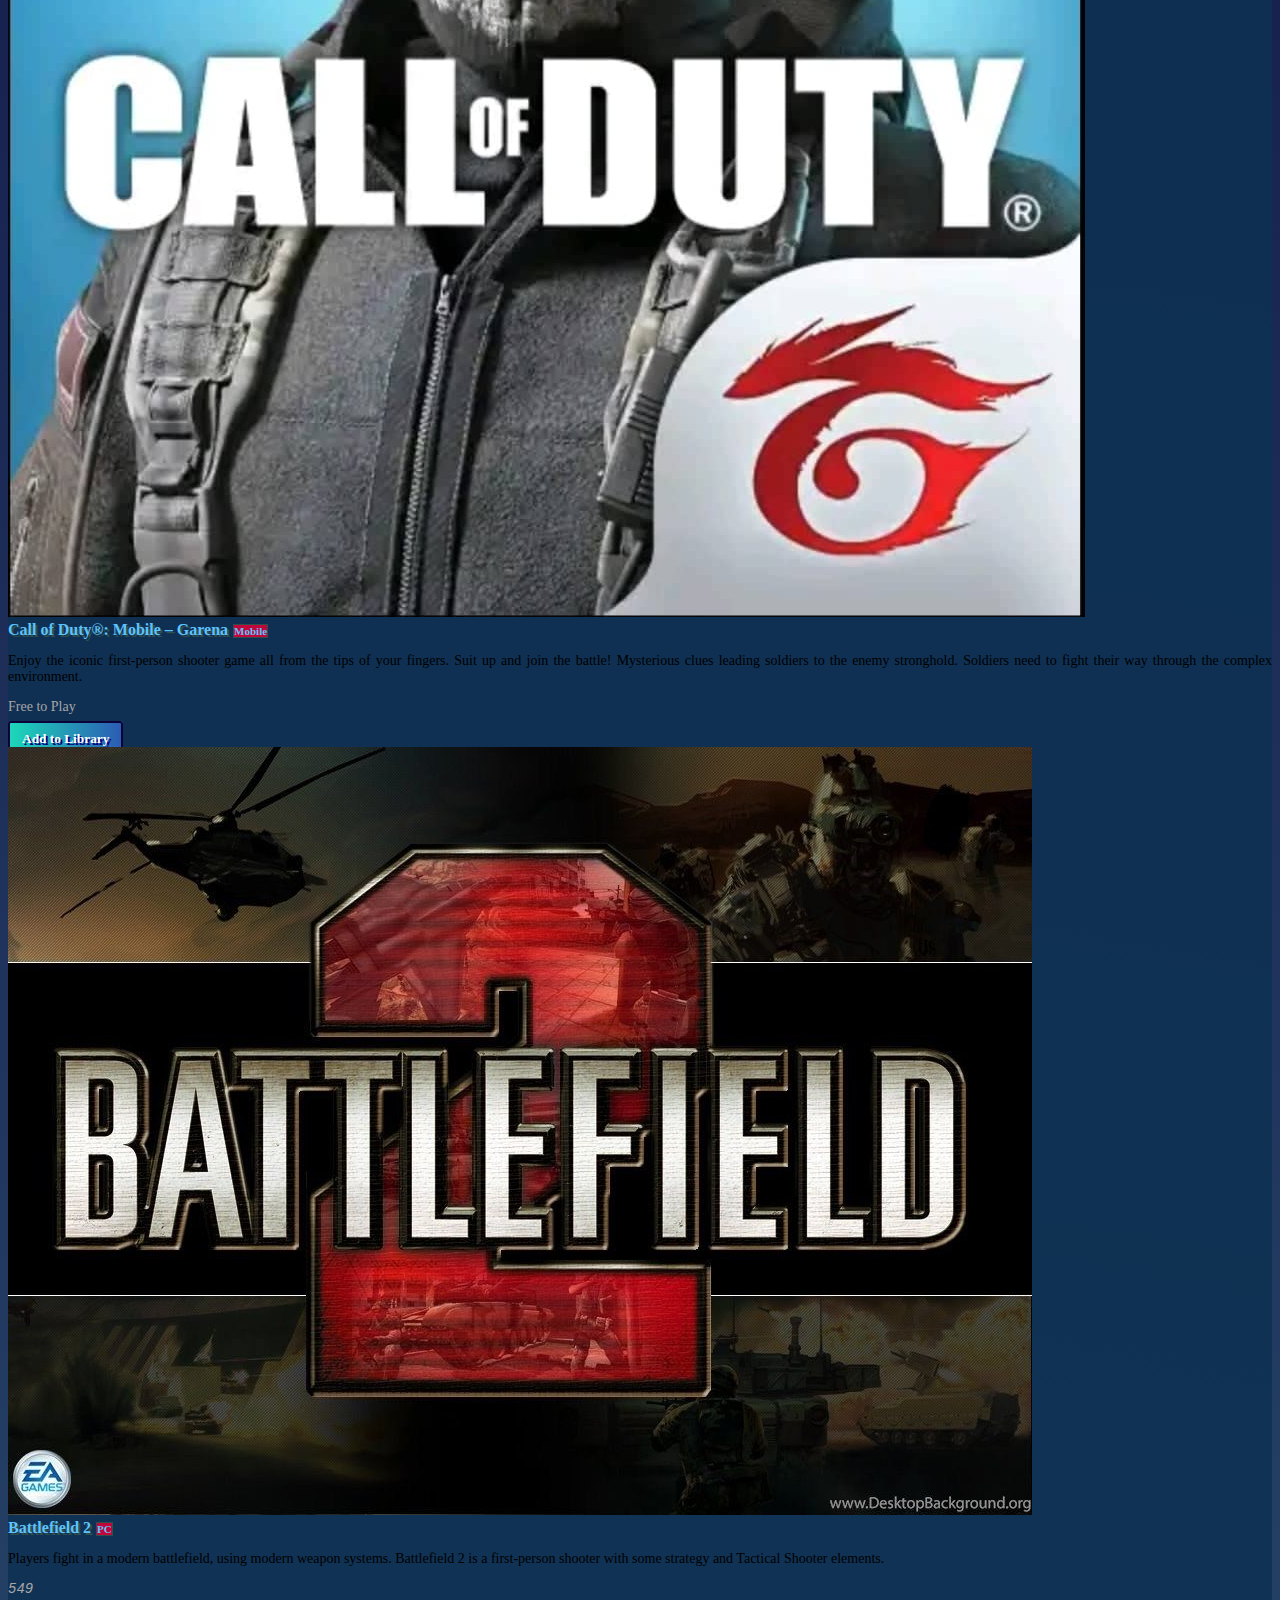
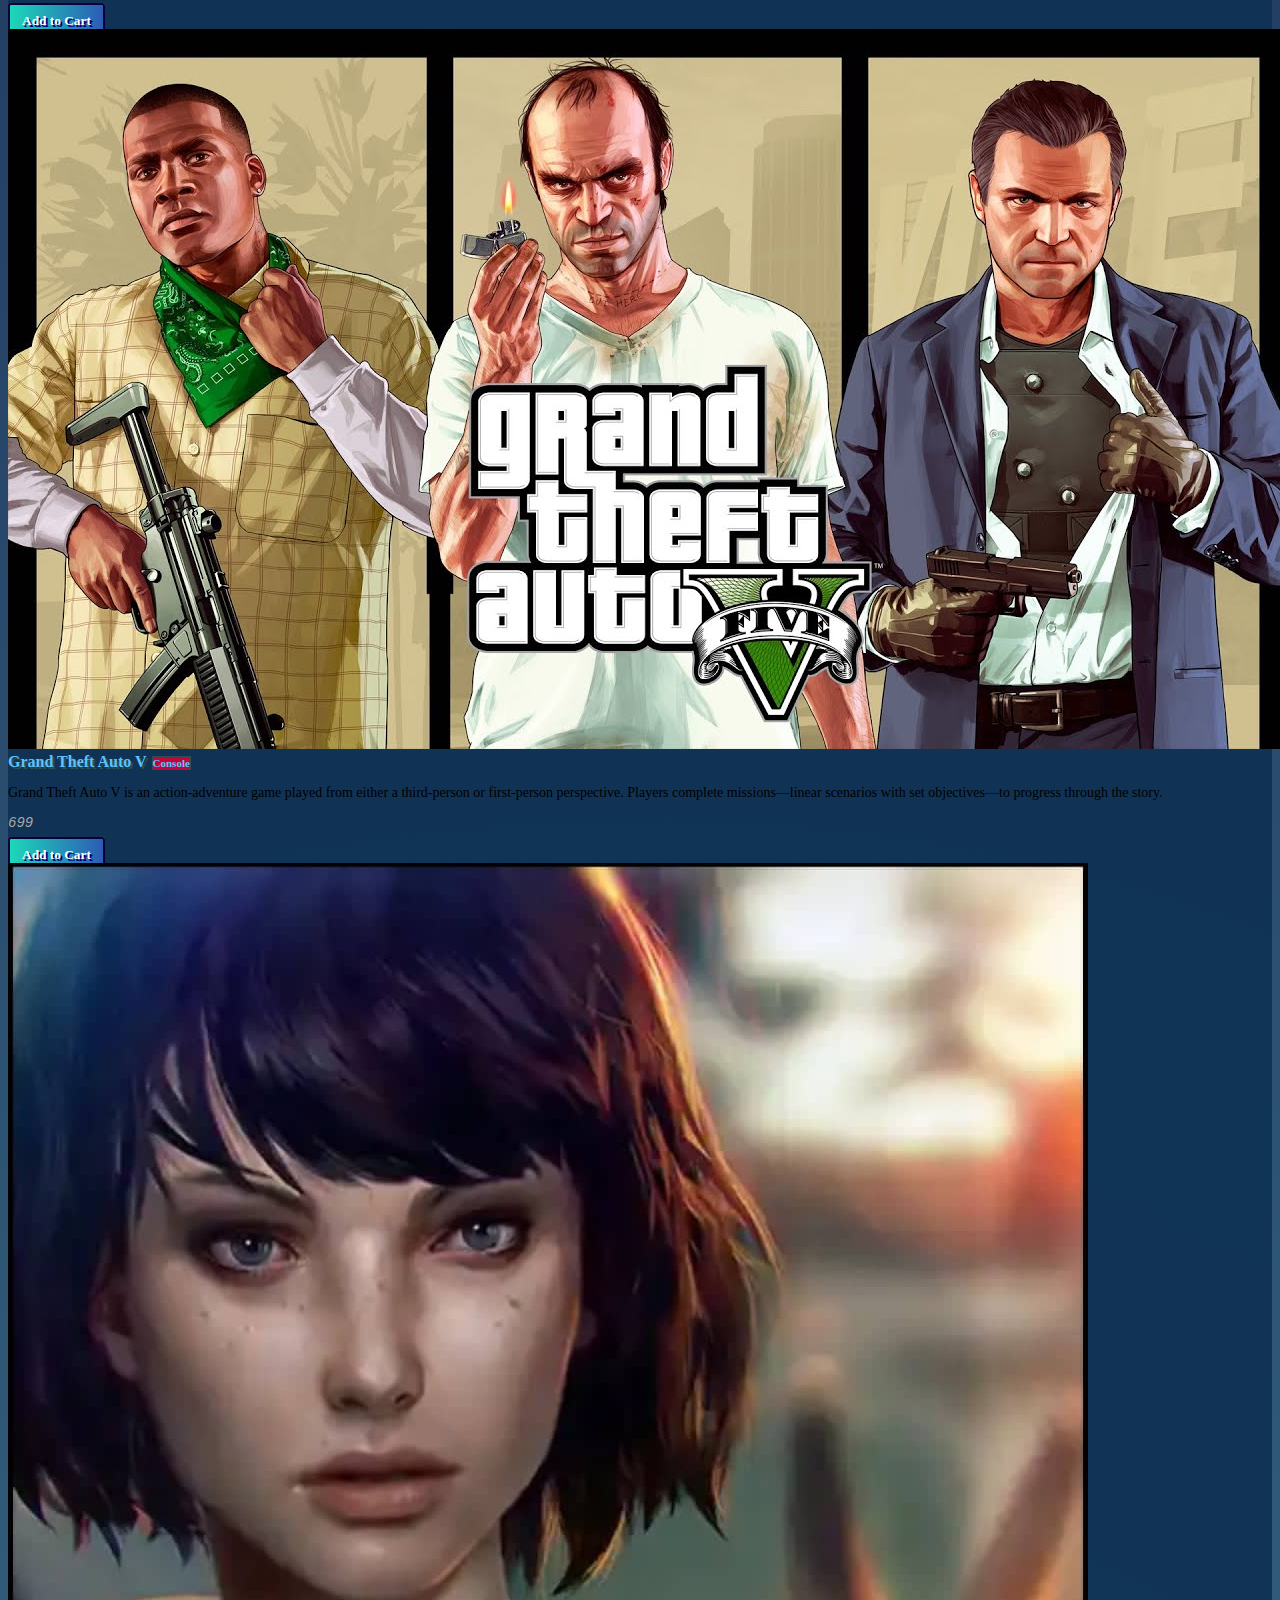
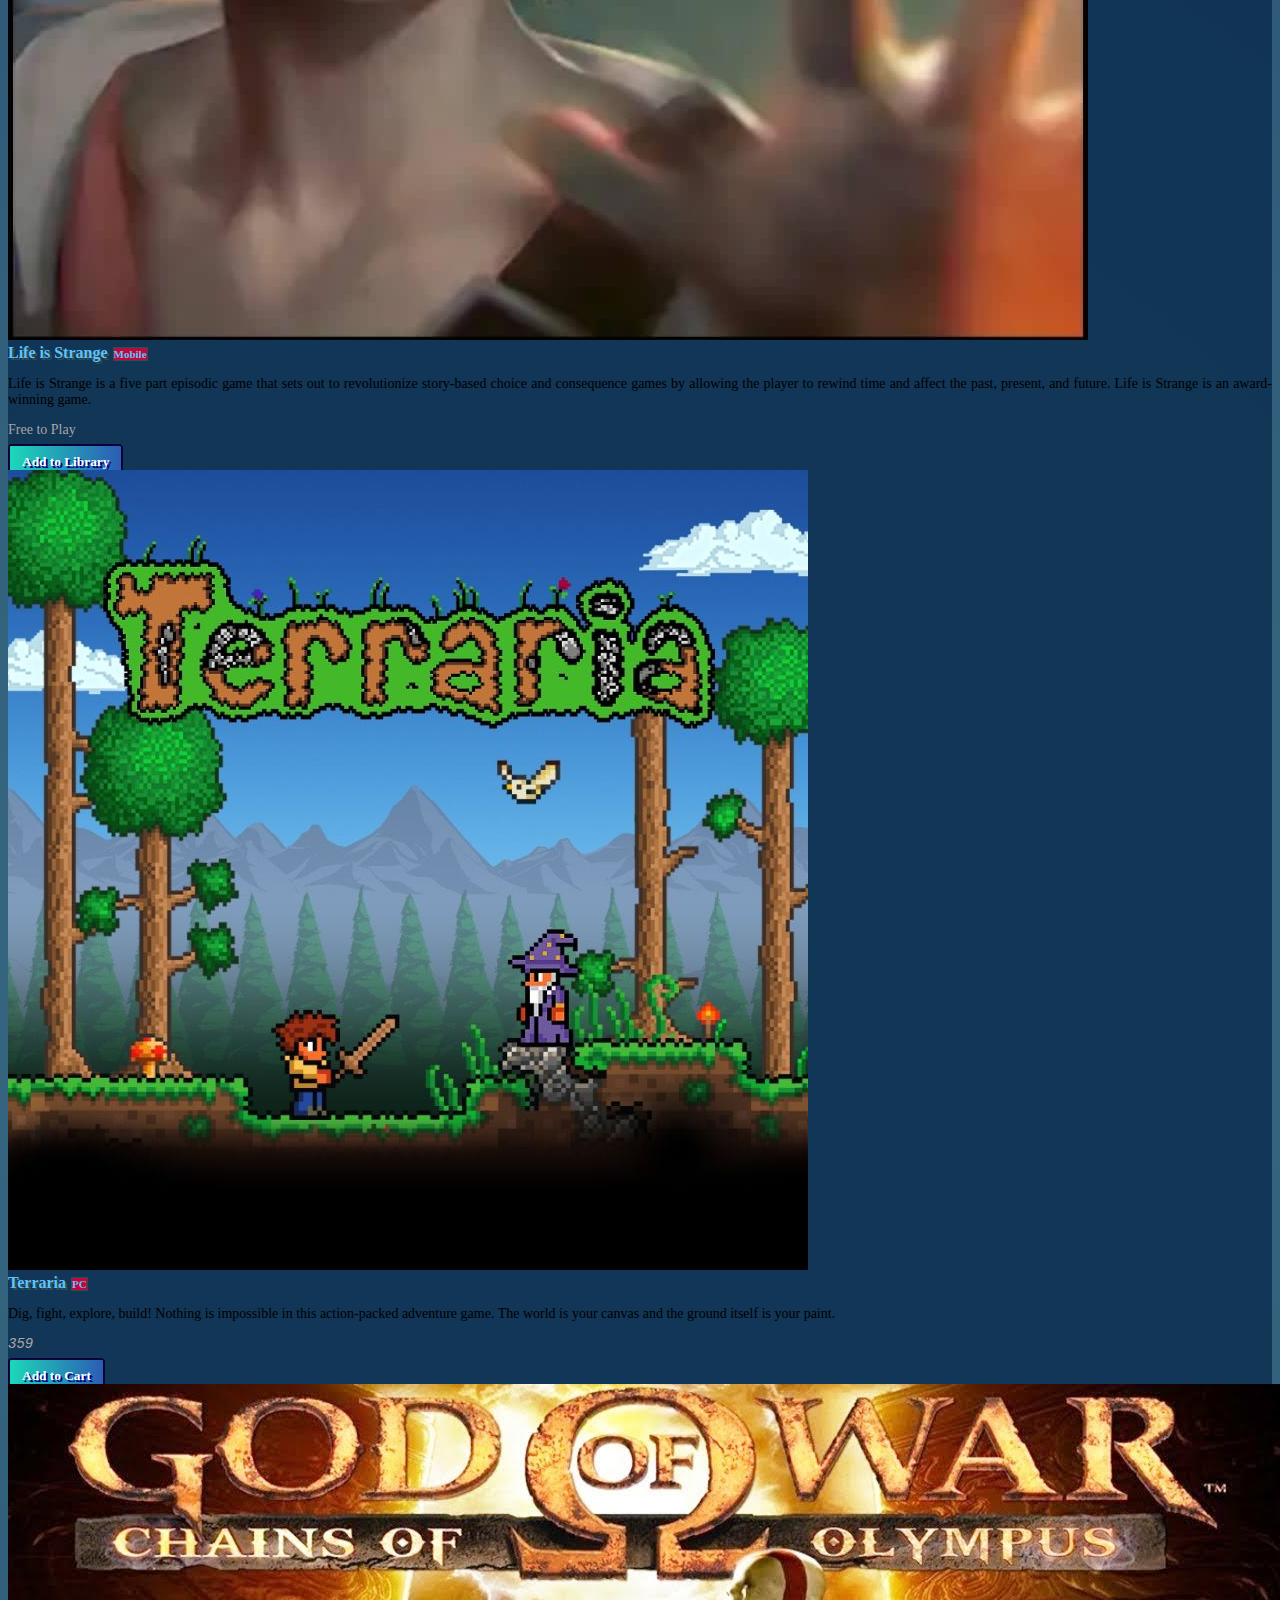
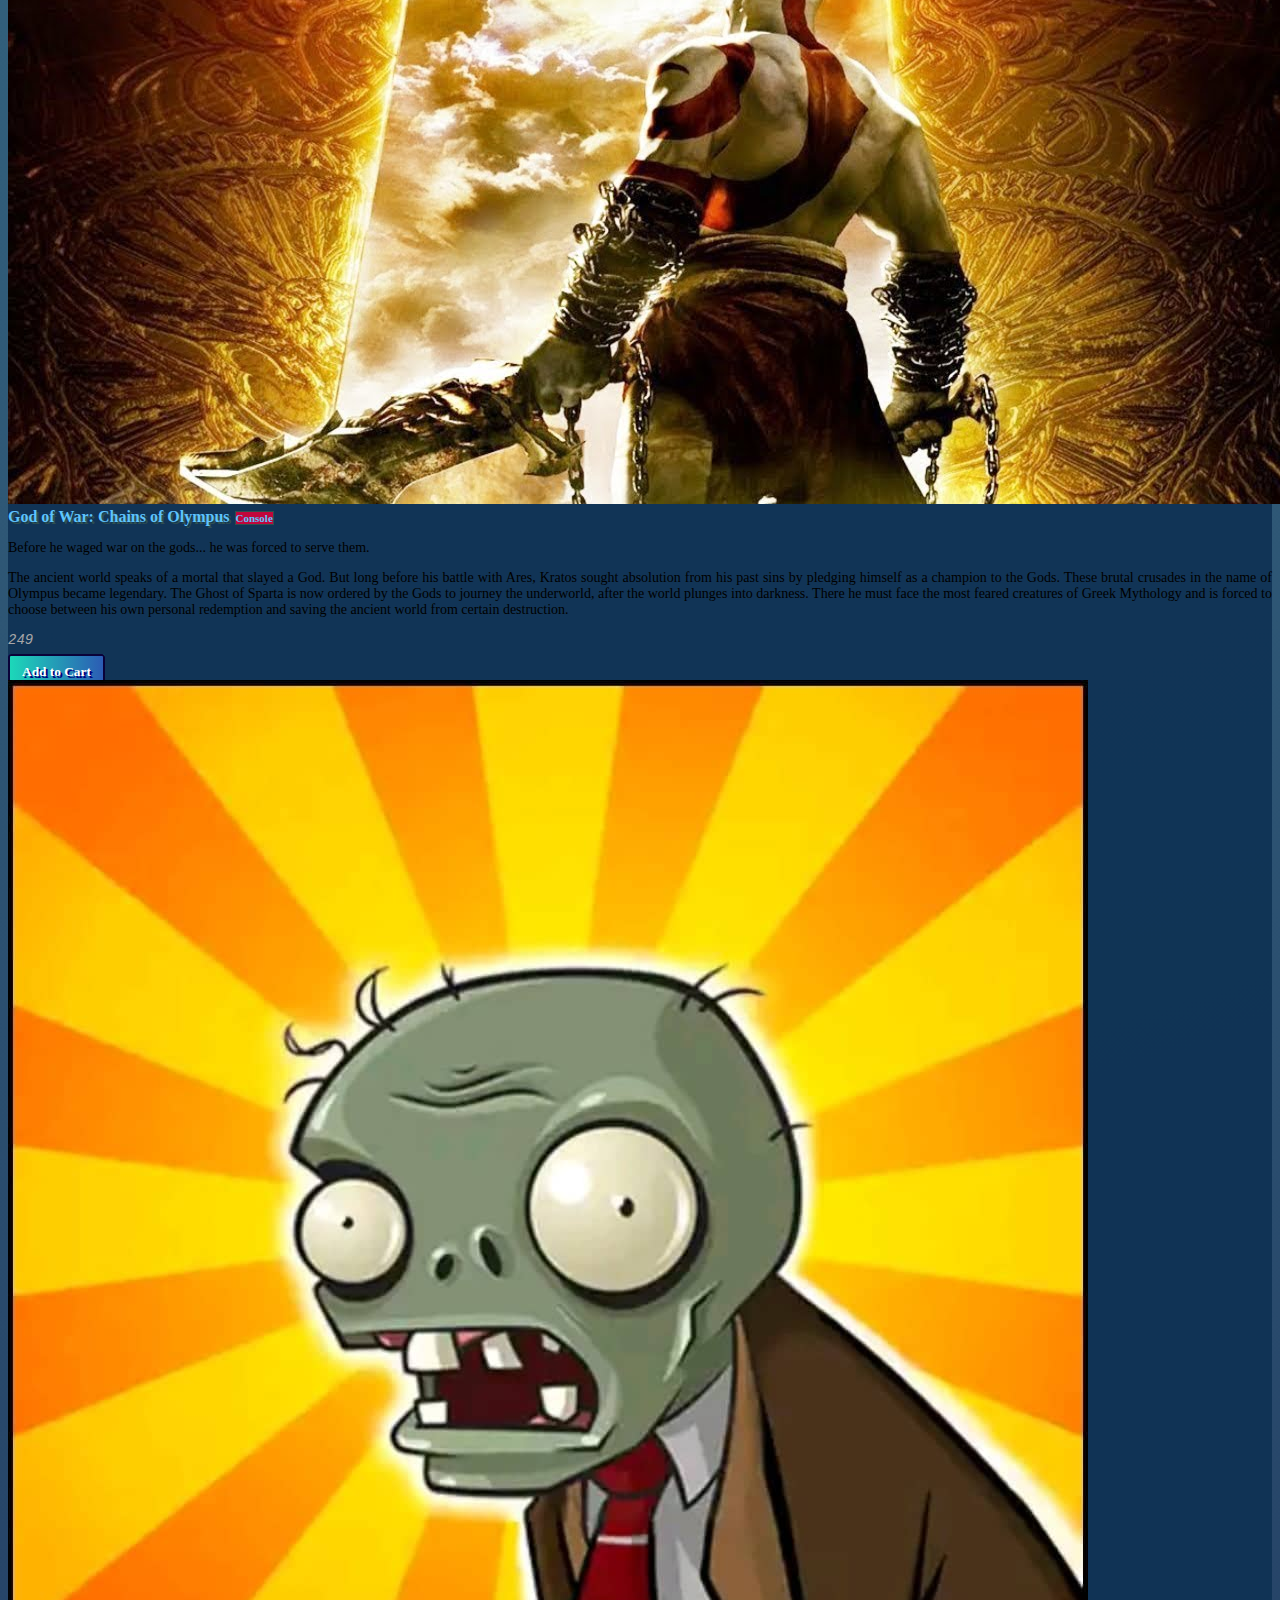
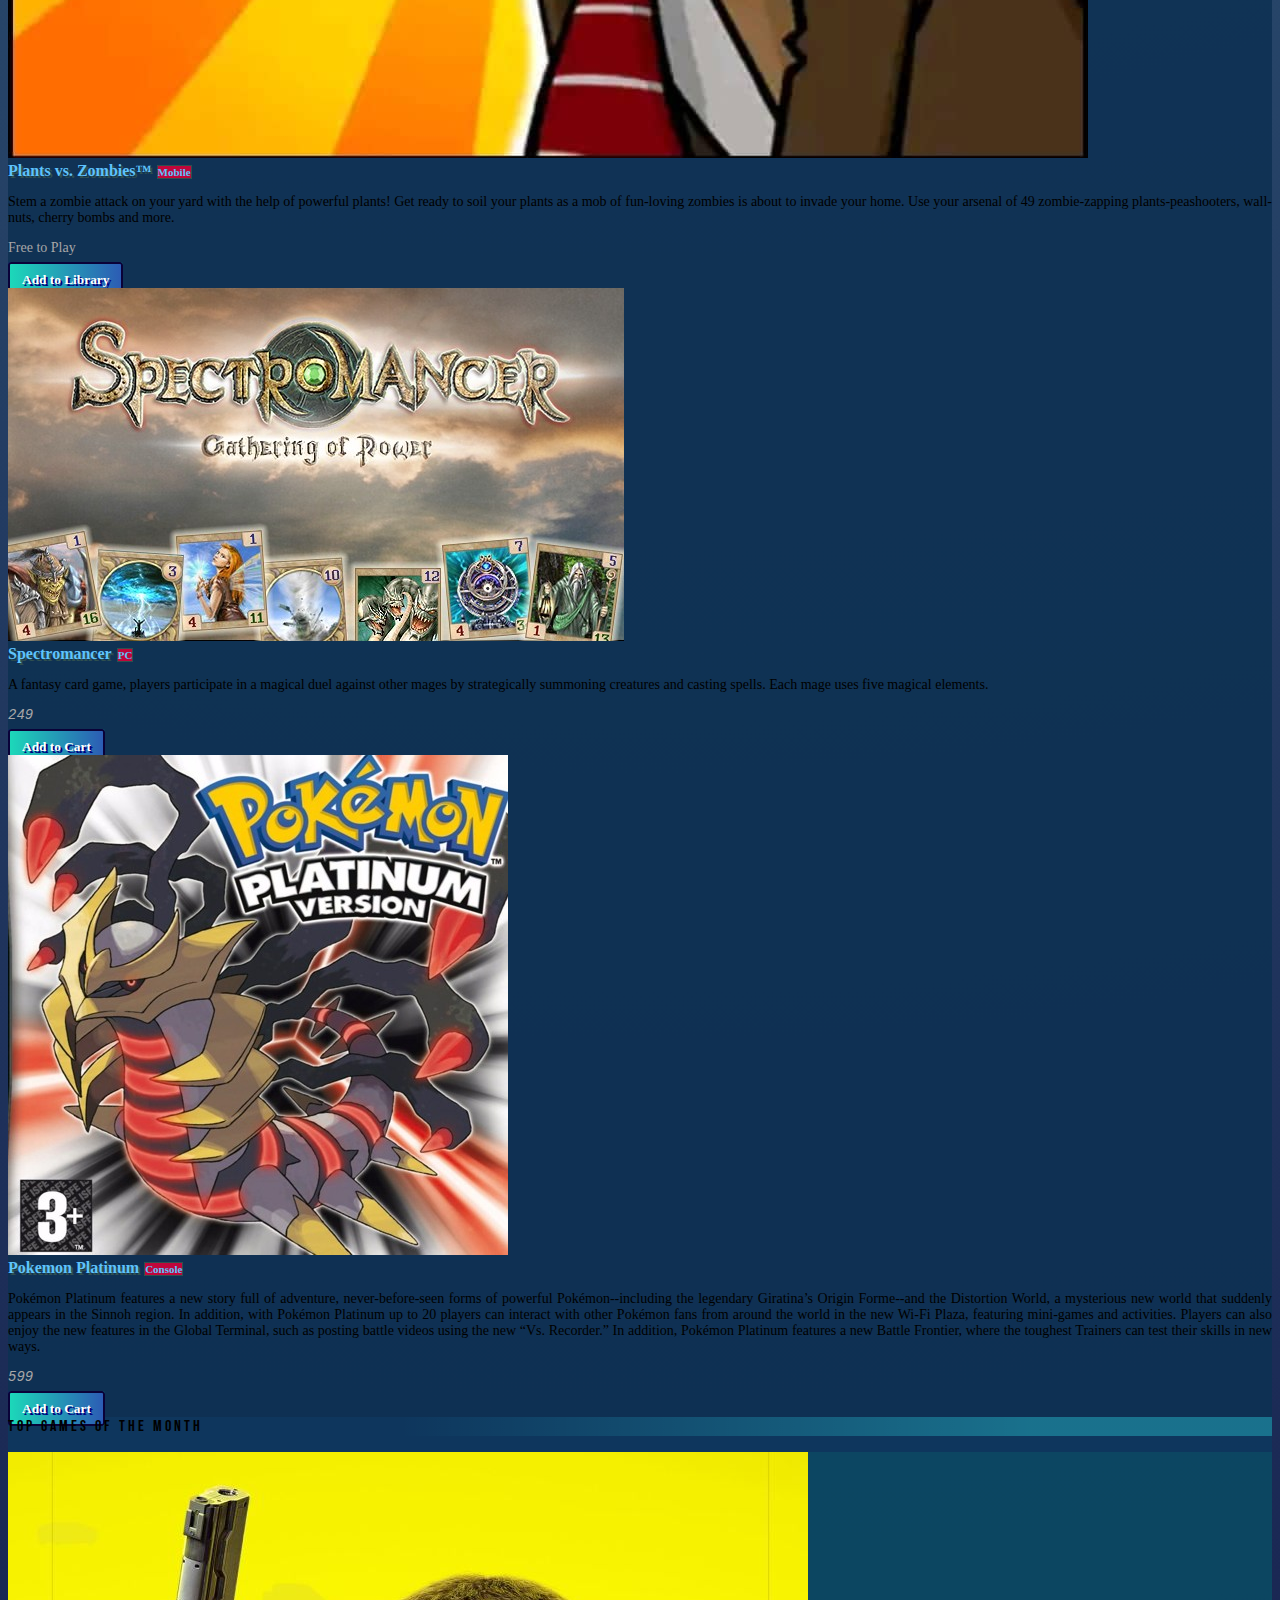
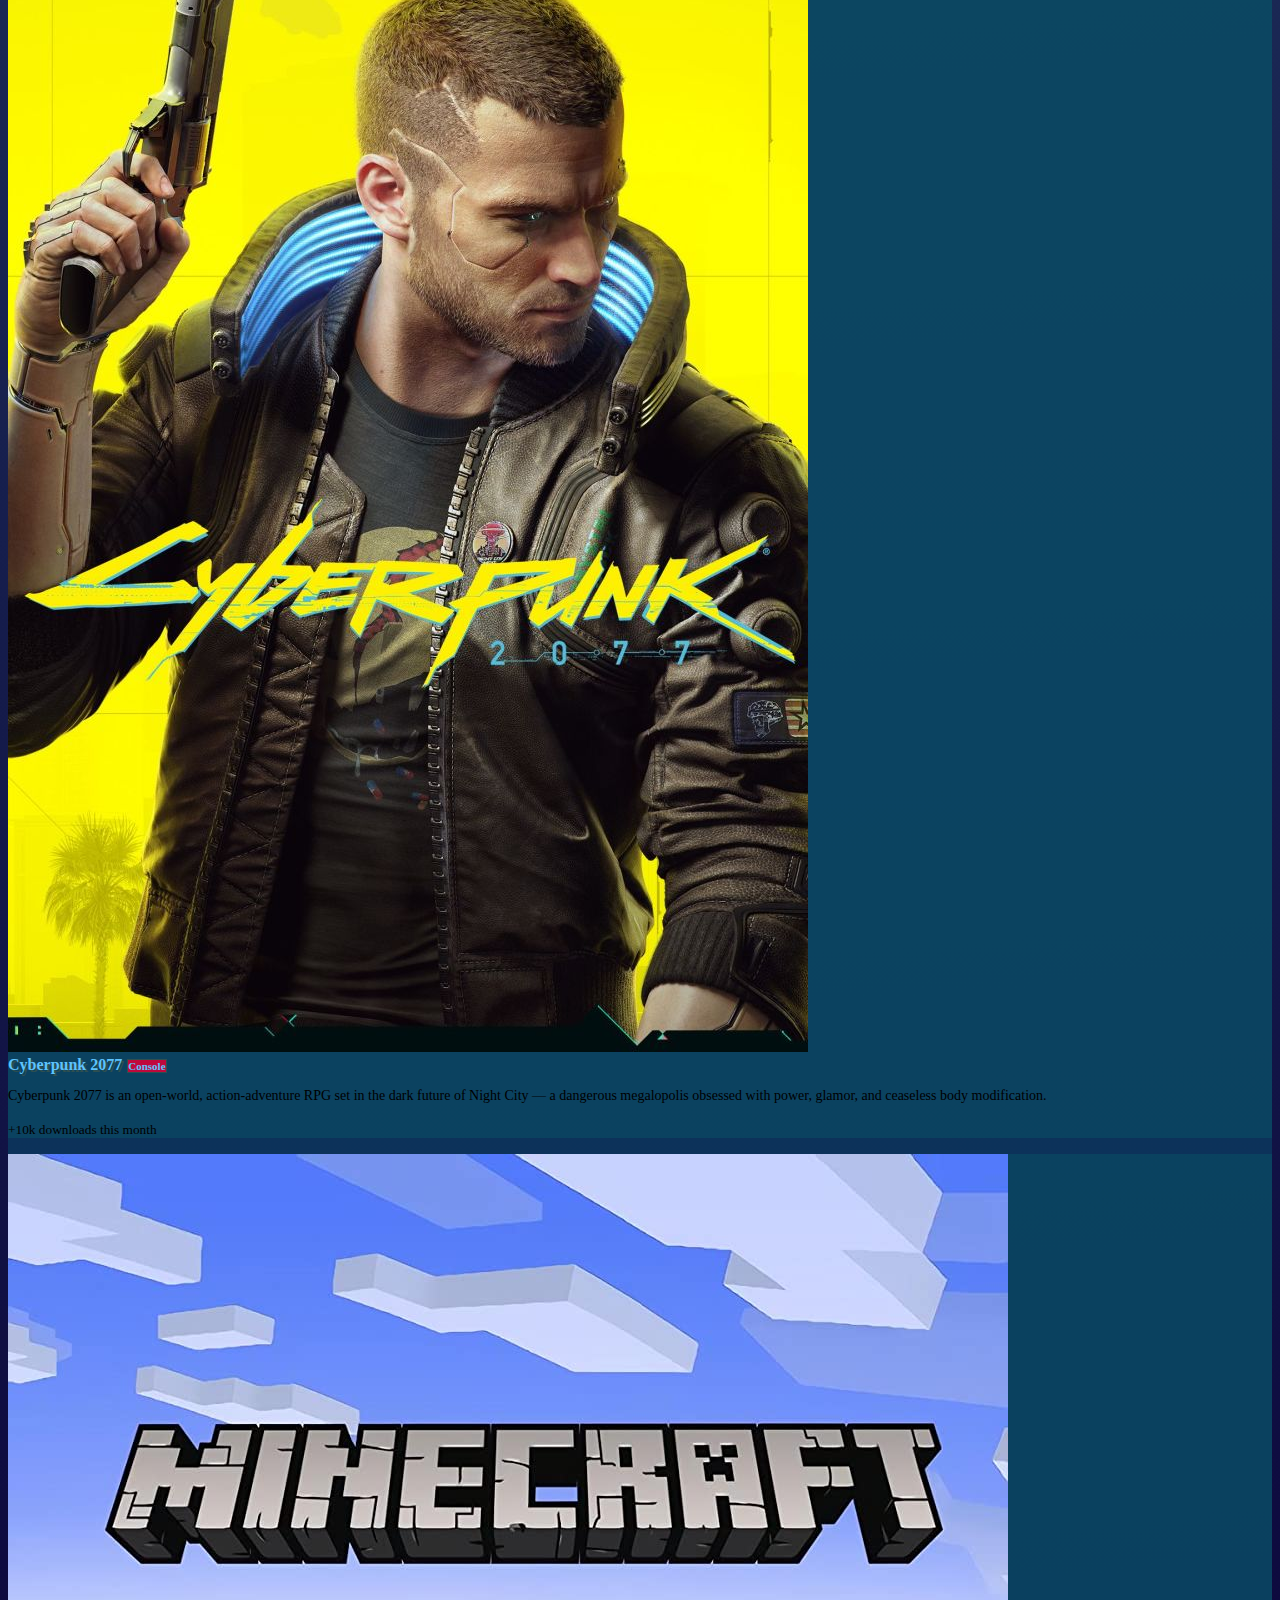
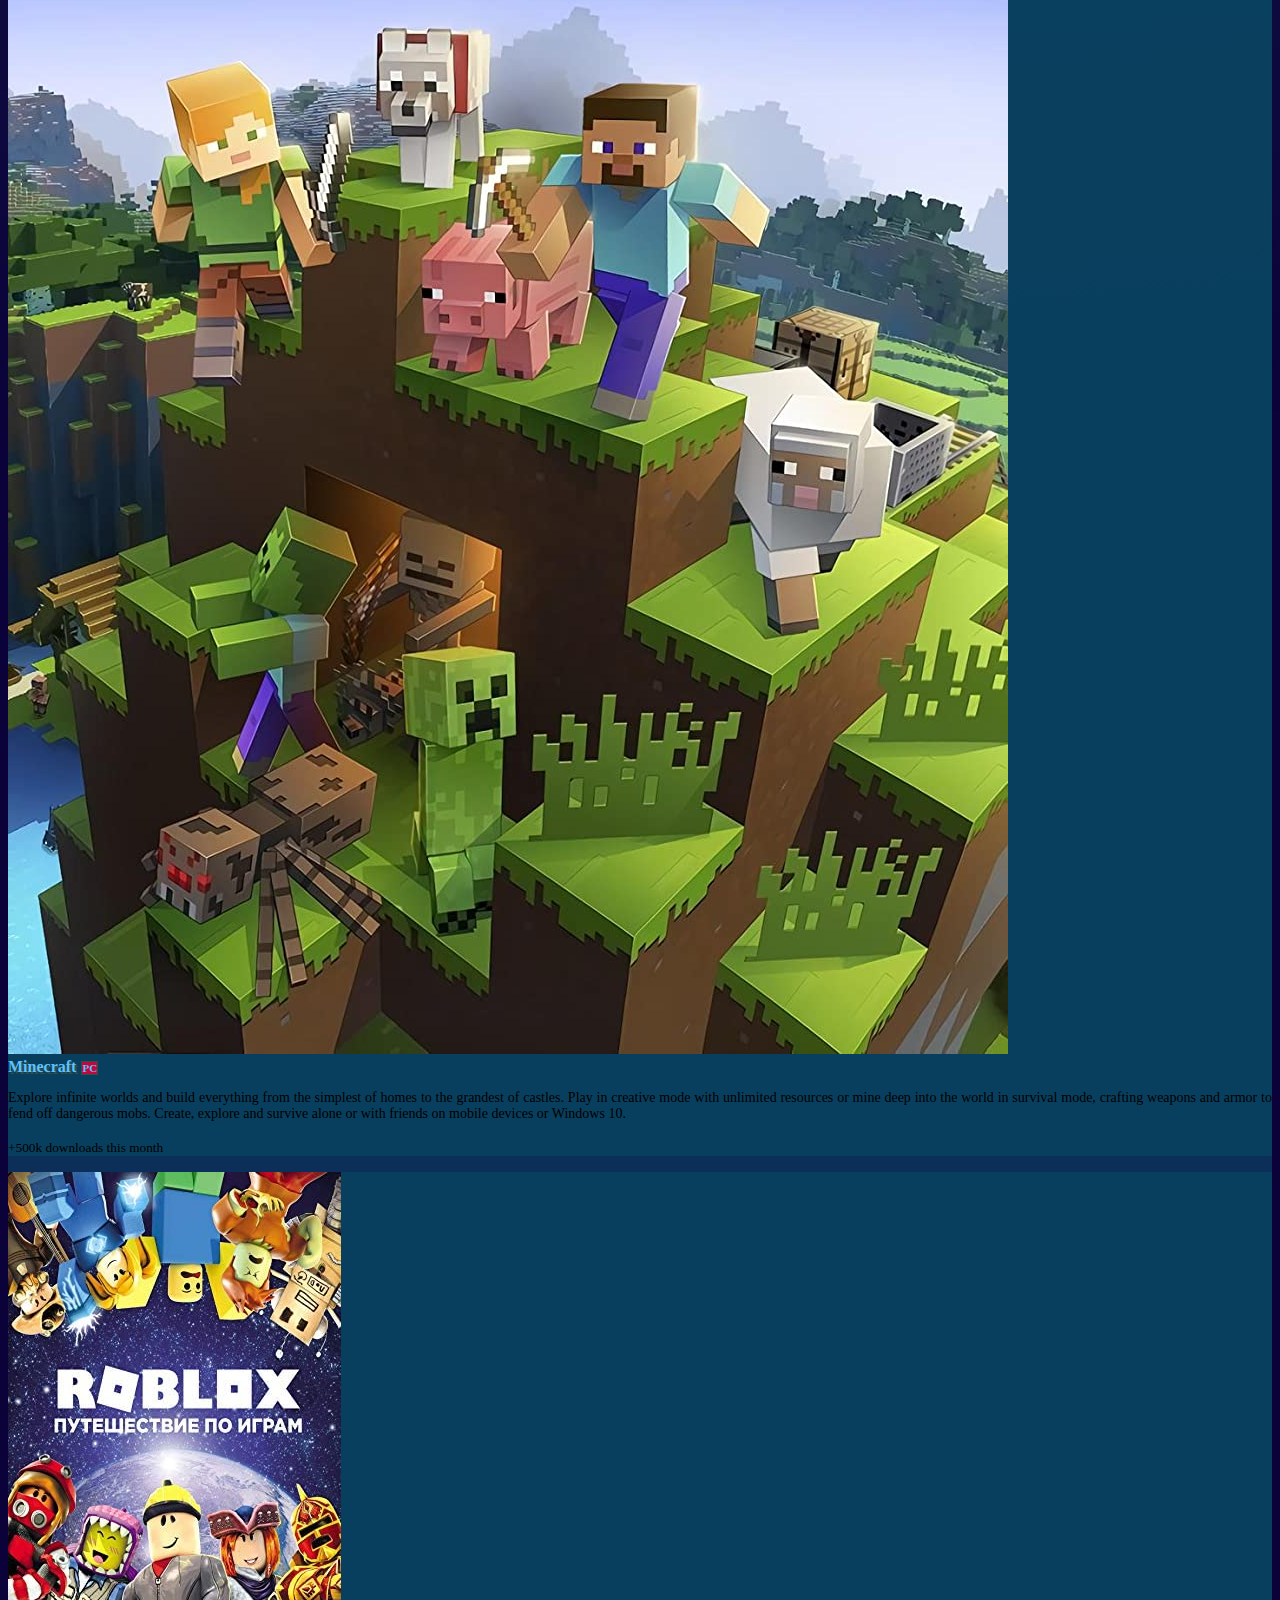
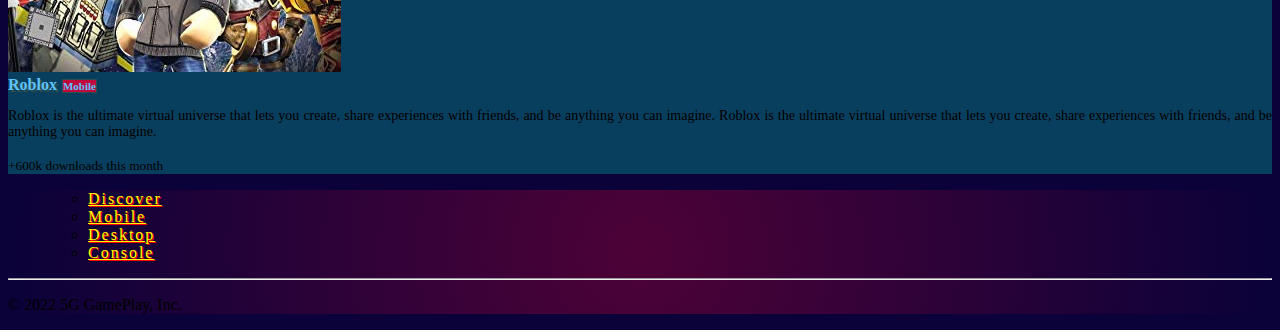
==== commit 3d896e5f: "final result" ====
--- a/index.html
+++ b/index.html
@@ -173,10 +173,7 @@
                               id="inputEmail"
                               aria-describedby="emailHelp"
                             />
-                            <div
-                              id="emailHelp"
-                              class="form-text text-secondary"
-                            >
+                            <div id="emailHelp" class="form-text text-info">
                               We'll never share your email with anyone else.
                             </div>
                           </div>
@@ -202,7 +199,7 @@
                             />
                             <div
                               id="passwordHelpBlock"
-                              class="form-text text-secondary"
+                              class="form-text text-info"
                             >
                               Your password must be 8-20 characters long,
                               contain letters and numbers, and must not contain
@@ -343,6 +340,12 @@
             data-bs-slide-to="2"
             aria-label="Slide 3"
           ></button>
+          <button
+            type="button"
+            data-bs-target="#featuredGames"
+            data-bs-slide-to="3"
+            aria-label="Slide 4"
+          ></button>
         </div>
         <div class="carousel-inner border-3">
           <div class="carousel-item active" data-bs-interval="10000">
@@ -387,6 +390,18 @@
                   >Click for more details.</a
                 >
               </p>
+            </div>
+          </div>
+          <div class="carousel-item active" data-bs-interval="10000">
+            <a href="#"
+              ><img
+                src="https://www.gensh.in/wallpaper/genshin/genshin_31_4K.jpeg"
+                class="img-fluid w-100"
+                alt="..."
+            /></a>
+            <div class="carousel-caption d-none d-md-block">
+              <h5>Genshin Impact Seasonal Event</h5>
+              <p>Check out their latest updates and offers.</p>
             </div>
           </div>
         </div>
@@ -1140,21 +1155,24 @@
     <div class="container-fluid">
       <footer class="py-3 mt">
         <ul class="nav justify-content-center pb-2 mb-2">
-          <li class="nav-item">
-            <a href="#" class="nav-link px-2 text-white">Discover</a>
-          </li>
-          <li class="nav-item">
-            <a href="#" class="nav-link px-2 text-white">Mobile</a>
-          </li>
-          <li class="nav-item">
-            <a href="#" class="nav-link px-2 text-white">Desktop</a>
-          </li>
-          <li class="nav-item">
-            <a href="#" class="nav-link px-2 text-white">Console</a>
-          </li>
-          <li class="nav-item">
-            <a href="#" class="nav-link px-2 text-white">About</a>
-          </li>
+          <ul class="nav justify-content-center pb-2 mb-2">
+            <li class="nav-item">
+              <a href="../index.html" class="nav-link px-2 text-white"
+                >Discover</a
+              >
+            </li>
+            <li class="nav-item">
+              <a href="mobile.html" class="nav-link px-2 text-white">Mobile</a>
+            </li>
+            <li class="nav-item">
+              <a href="pc.html" class="nav-link px-2 text-white">Desktop</a>
+            </li>
+            <li class="nav-item">
+              <a href="console.html" class="nav-link px-2 text-white"
+                >Console</a
+              >
+            </li>
+          </ul>
         </ul>
         <hr class="w-50 mx-auto" style="color: rgb(255, 255, 255)" />
         <p class="text-center text-white">&copy; 2022 5G GamePlay, Inc.</p>
--- a/css/index.css
+++ b/css/index.css
@@ -175,3 +175,22 @@
   color: rgb(230, 255, 173);
   box-shadow: 3px 3px var(--navy);
 }
+
+.play {
+  background: #f00000;
+  background: -webkit-linear-gradient(to right, #dc271ed7, #b90909ac);
+  background: linear-gradient(to right, #dc271ed7, #b90909ac);
+  color: white;
+  text-shadow: 2px 2px navy;
+  padding: 8px 12px;
+  text-decoration: none;
+  border: 2px solid var(--navy);
+  border-radius: 3px;
+  transition: 0.1s ease;
+  font-weight: 600;
+}
+
+.play:hover {
+  color: rgb(230, 255, 173);
+  box-shadow: 3px 3px var(--navy);
+}
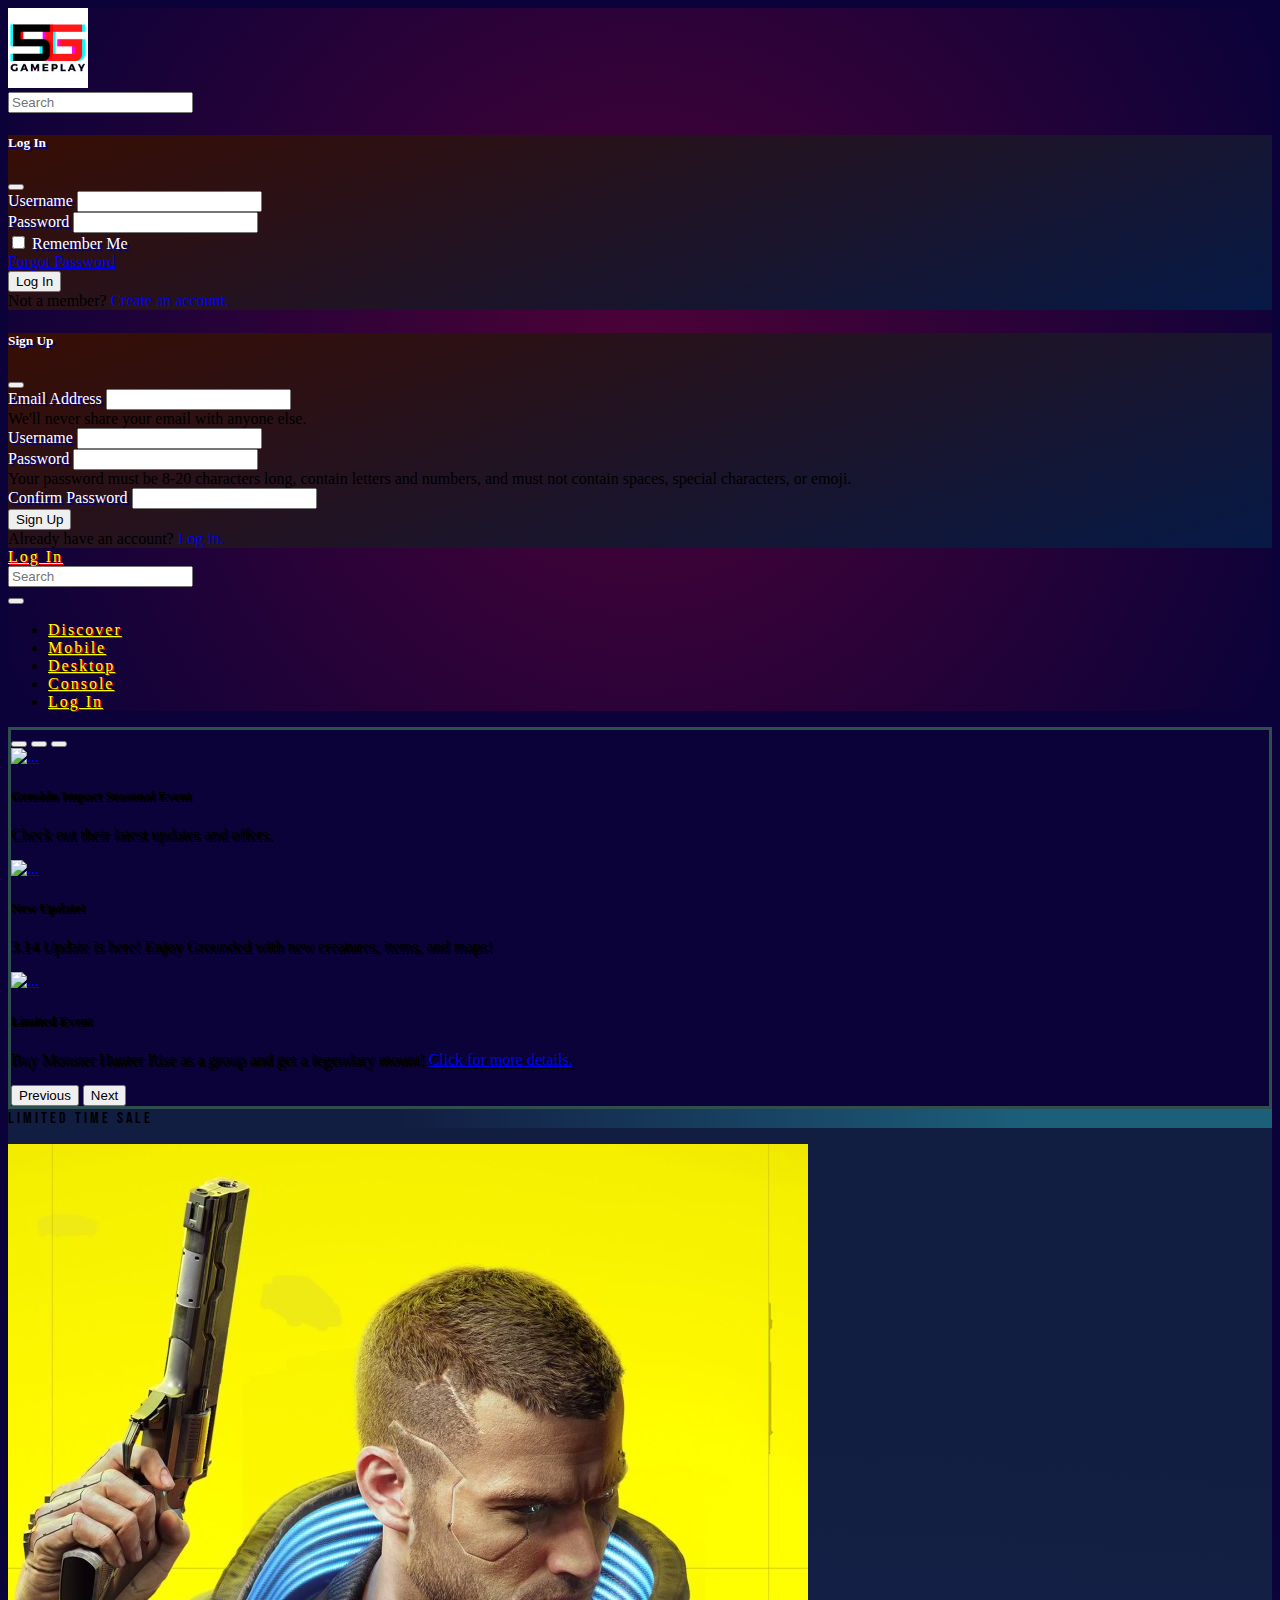
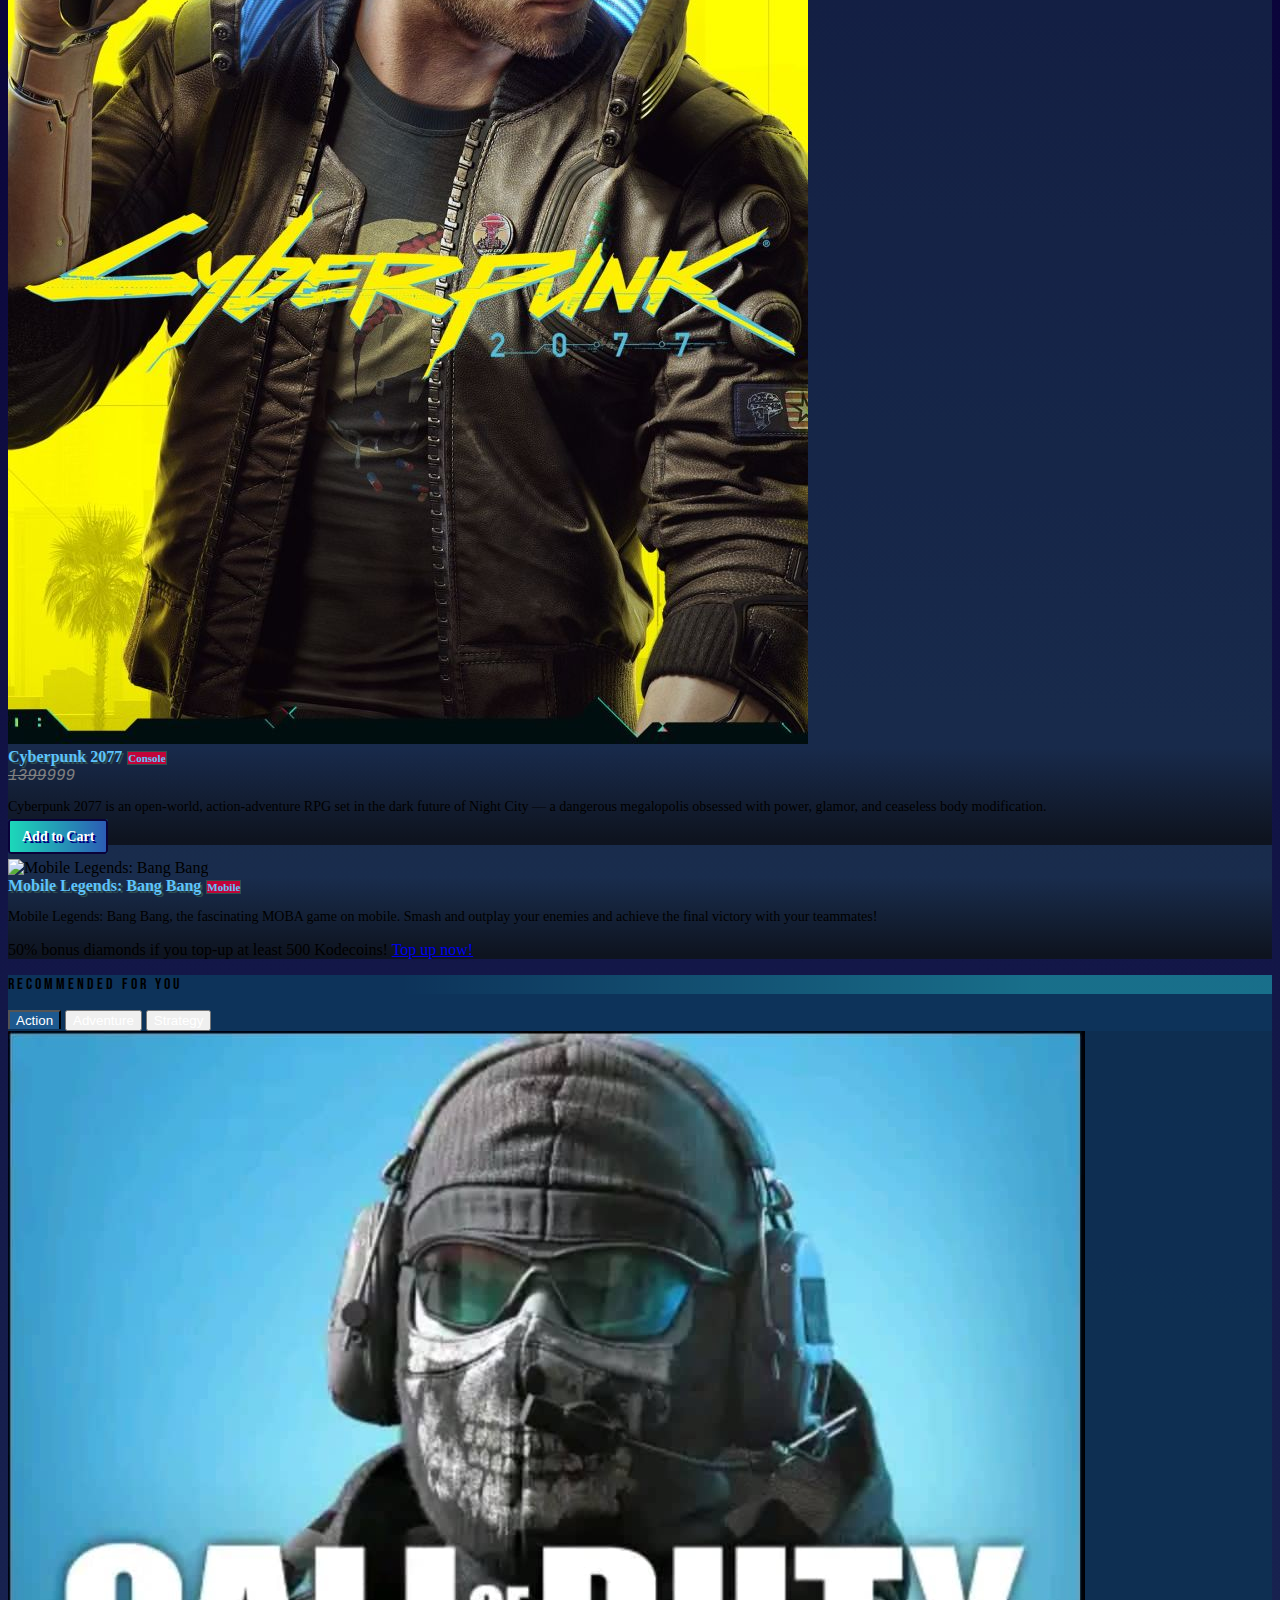
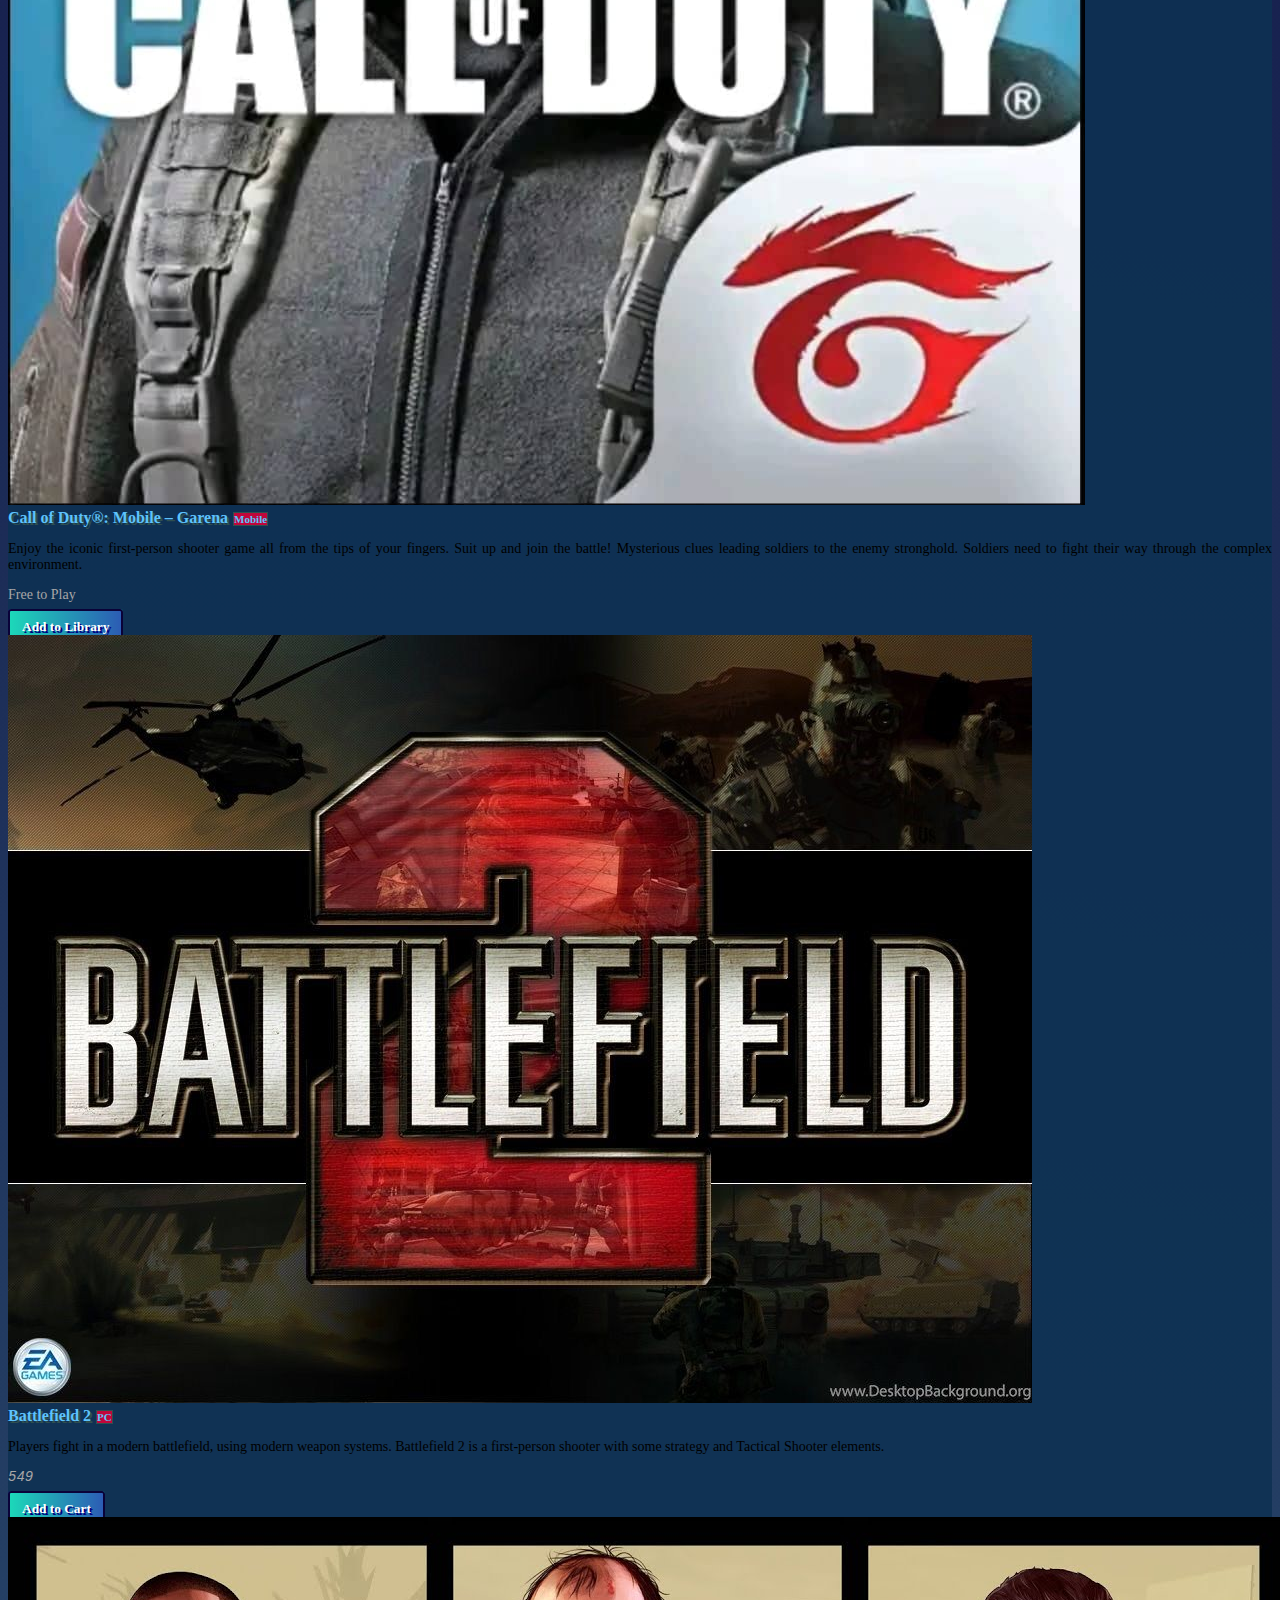
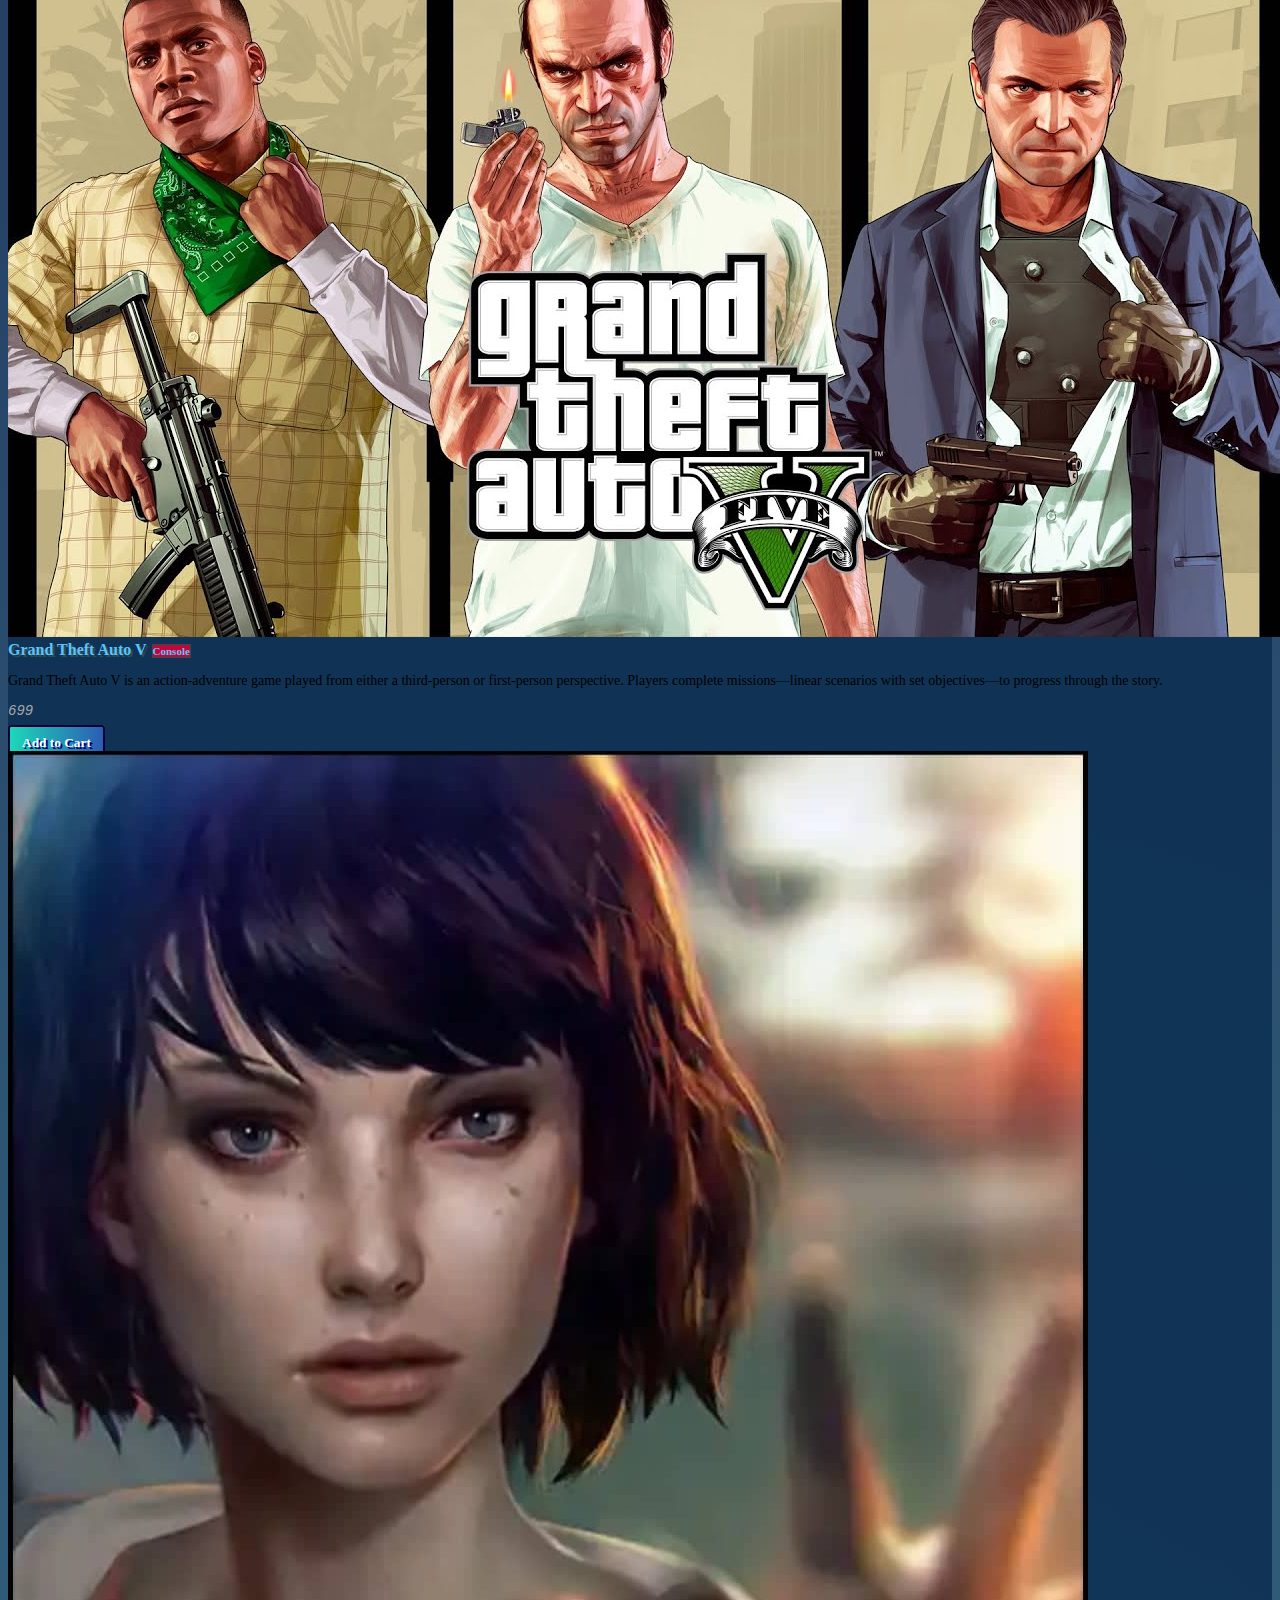
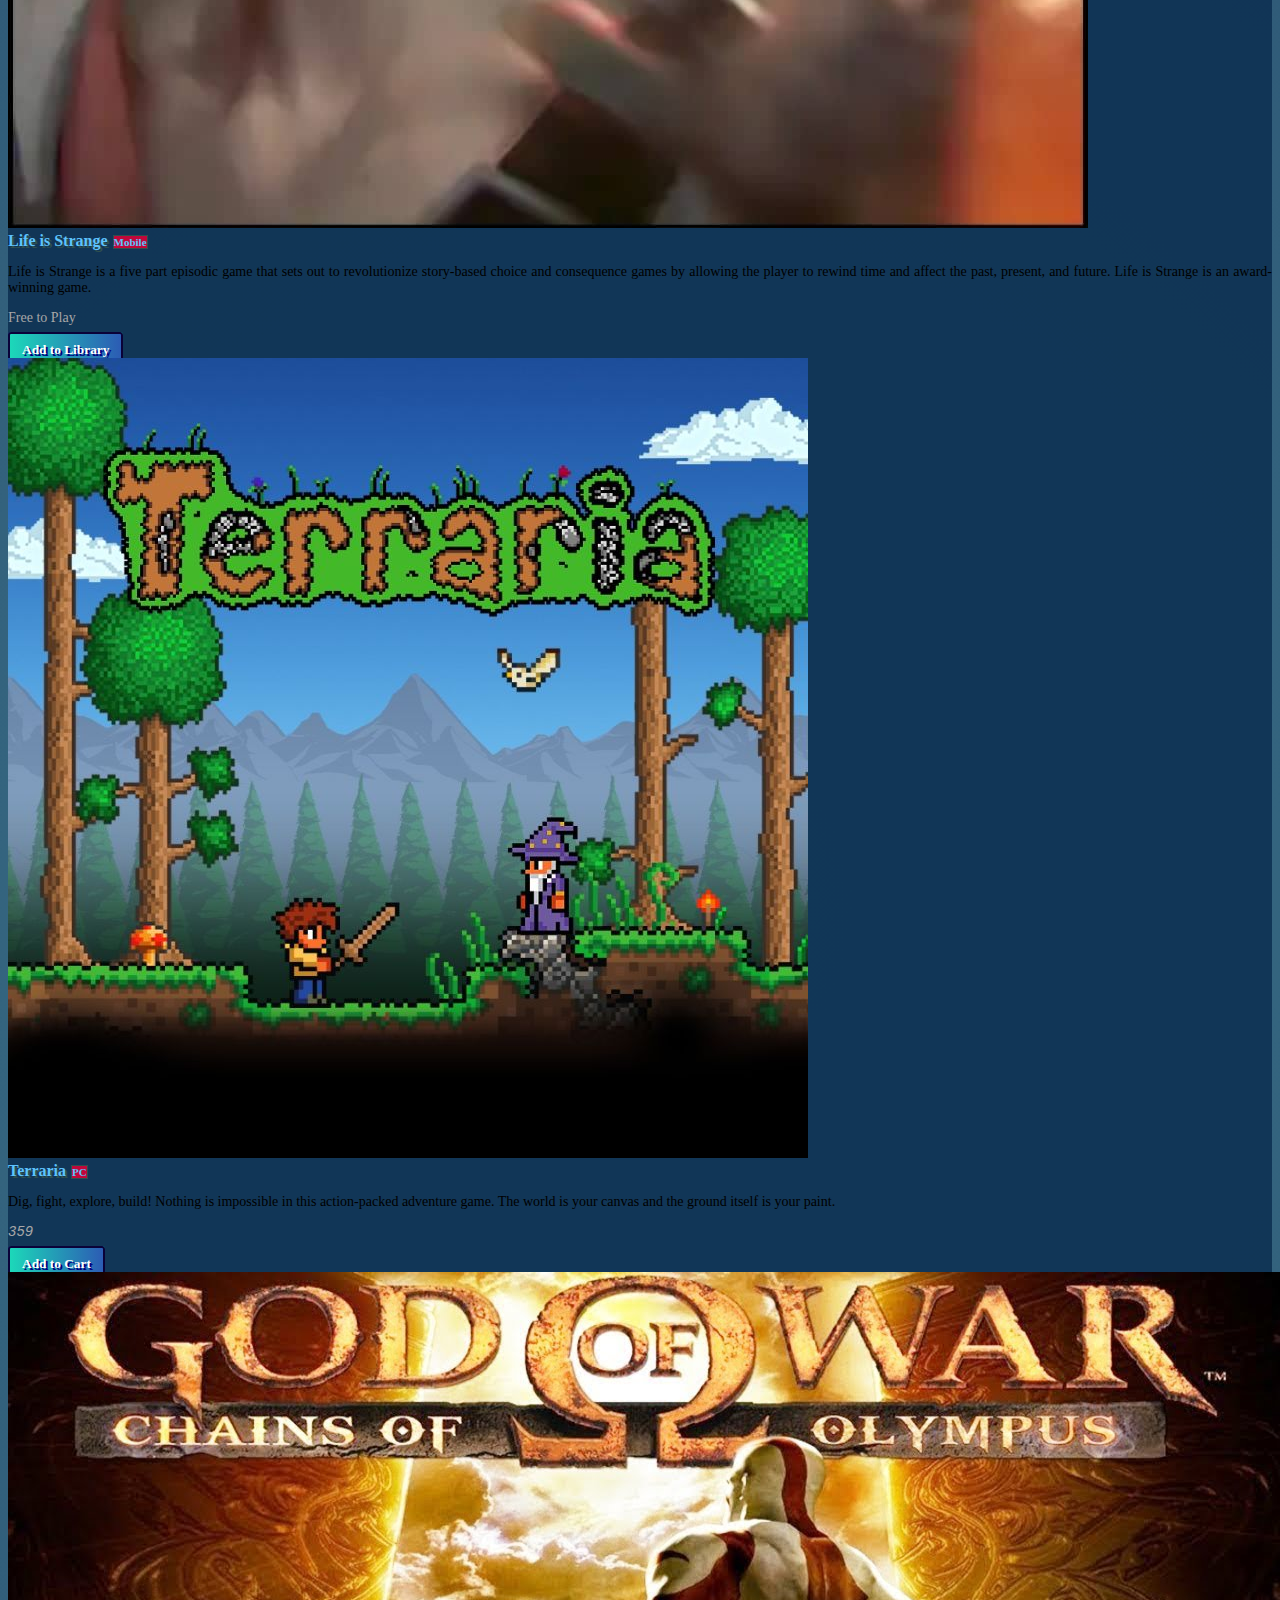
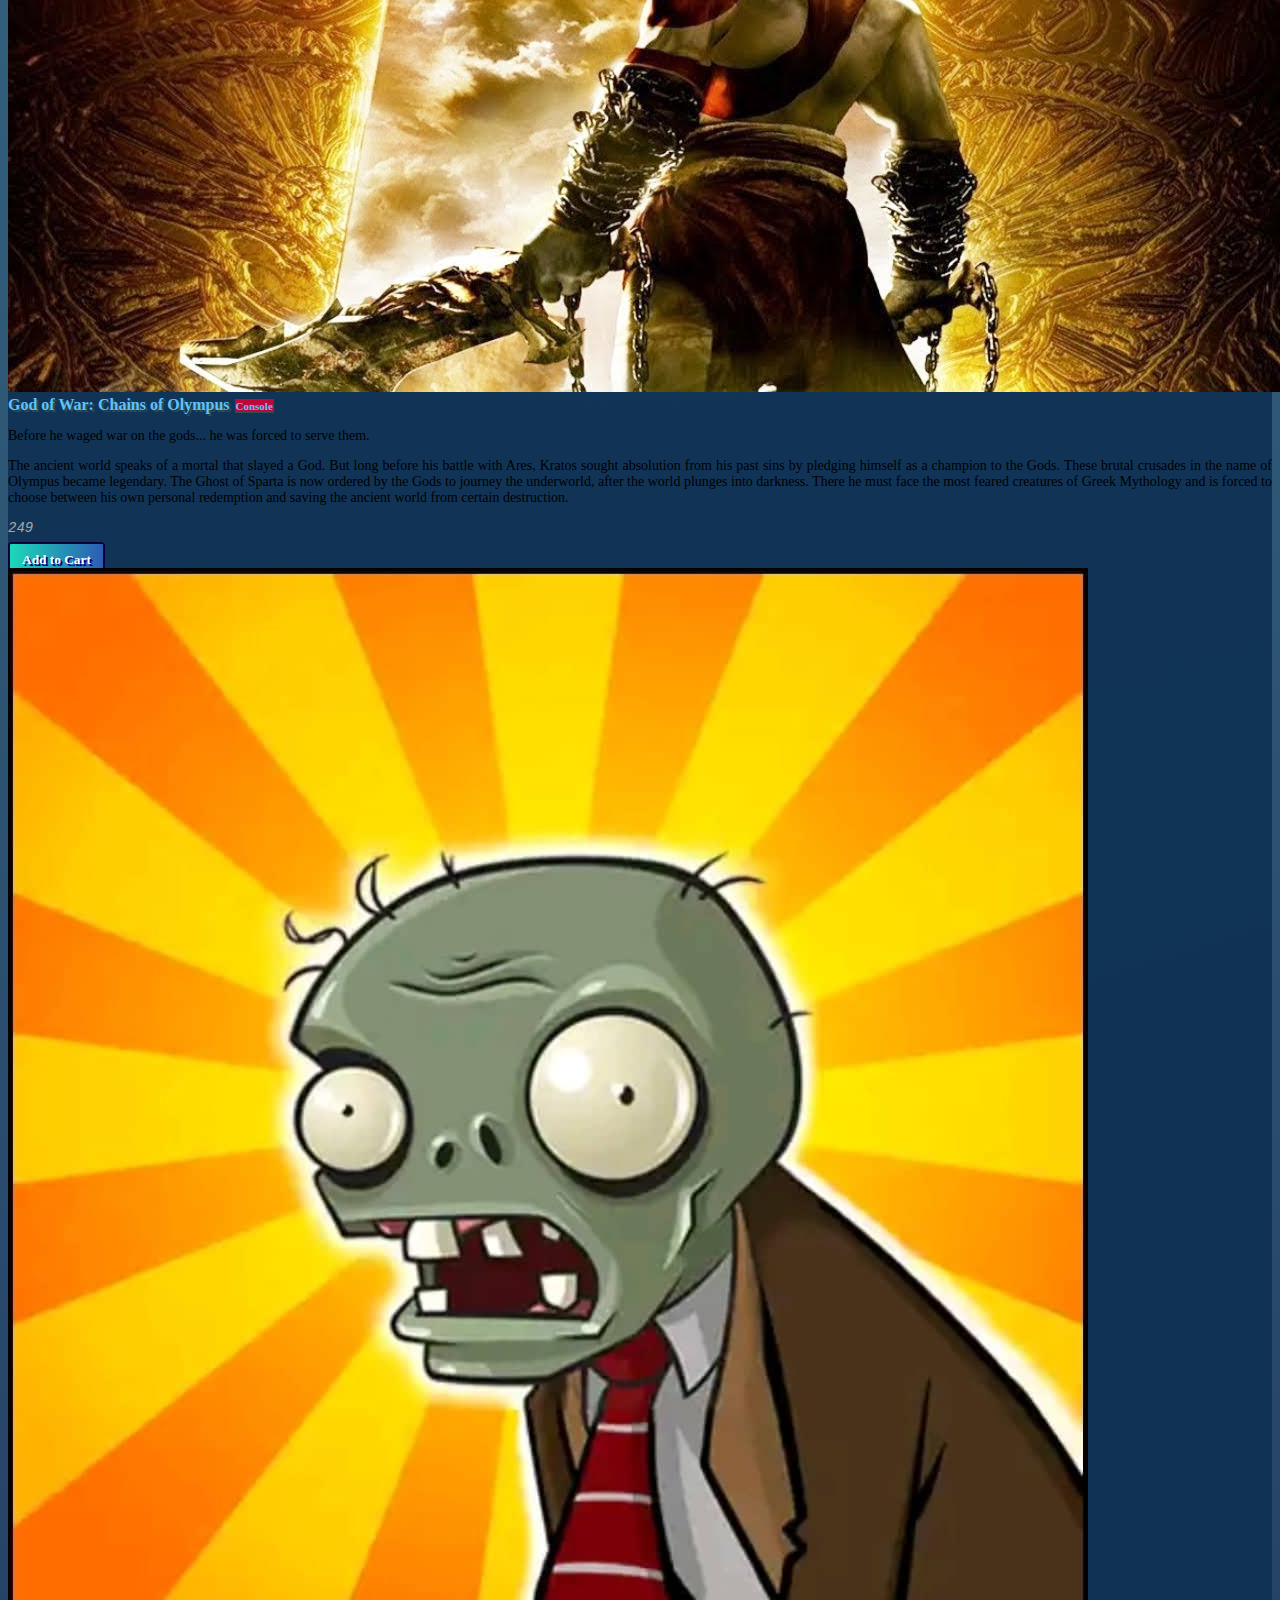
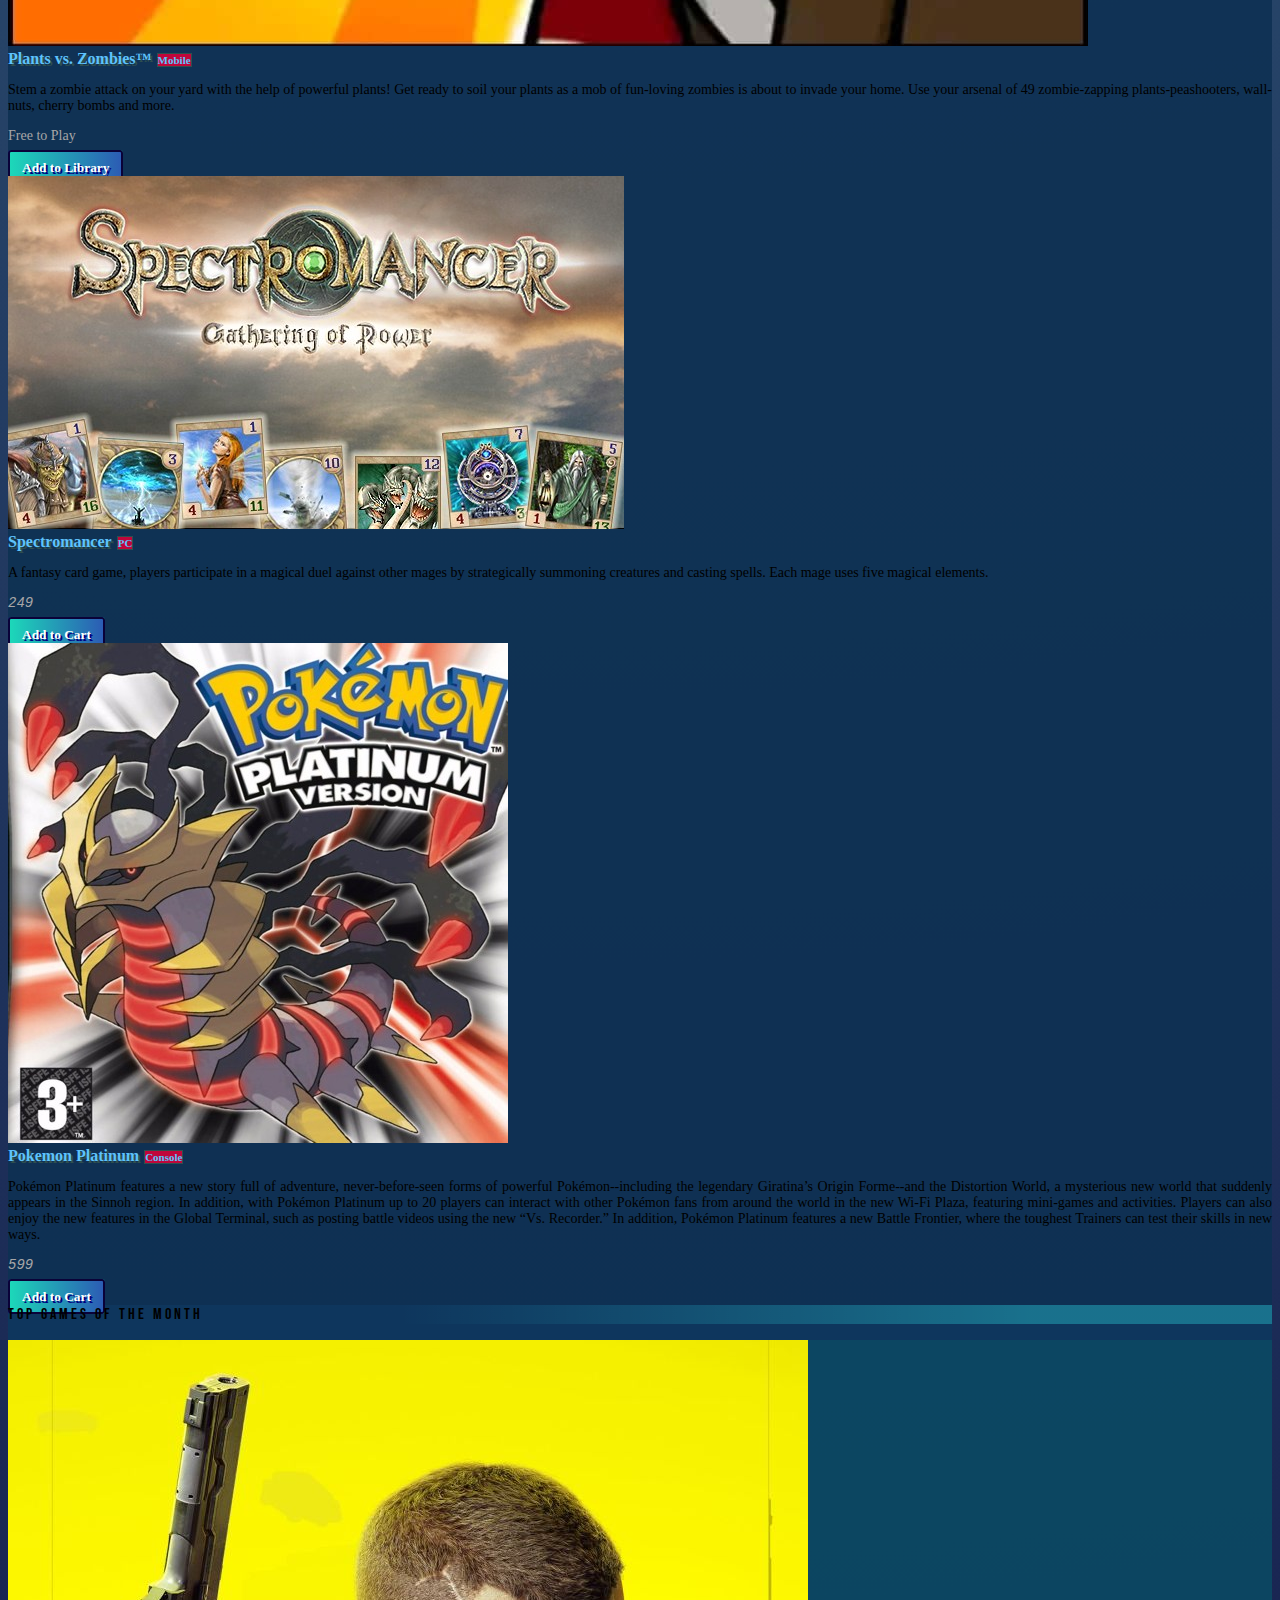
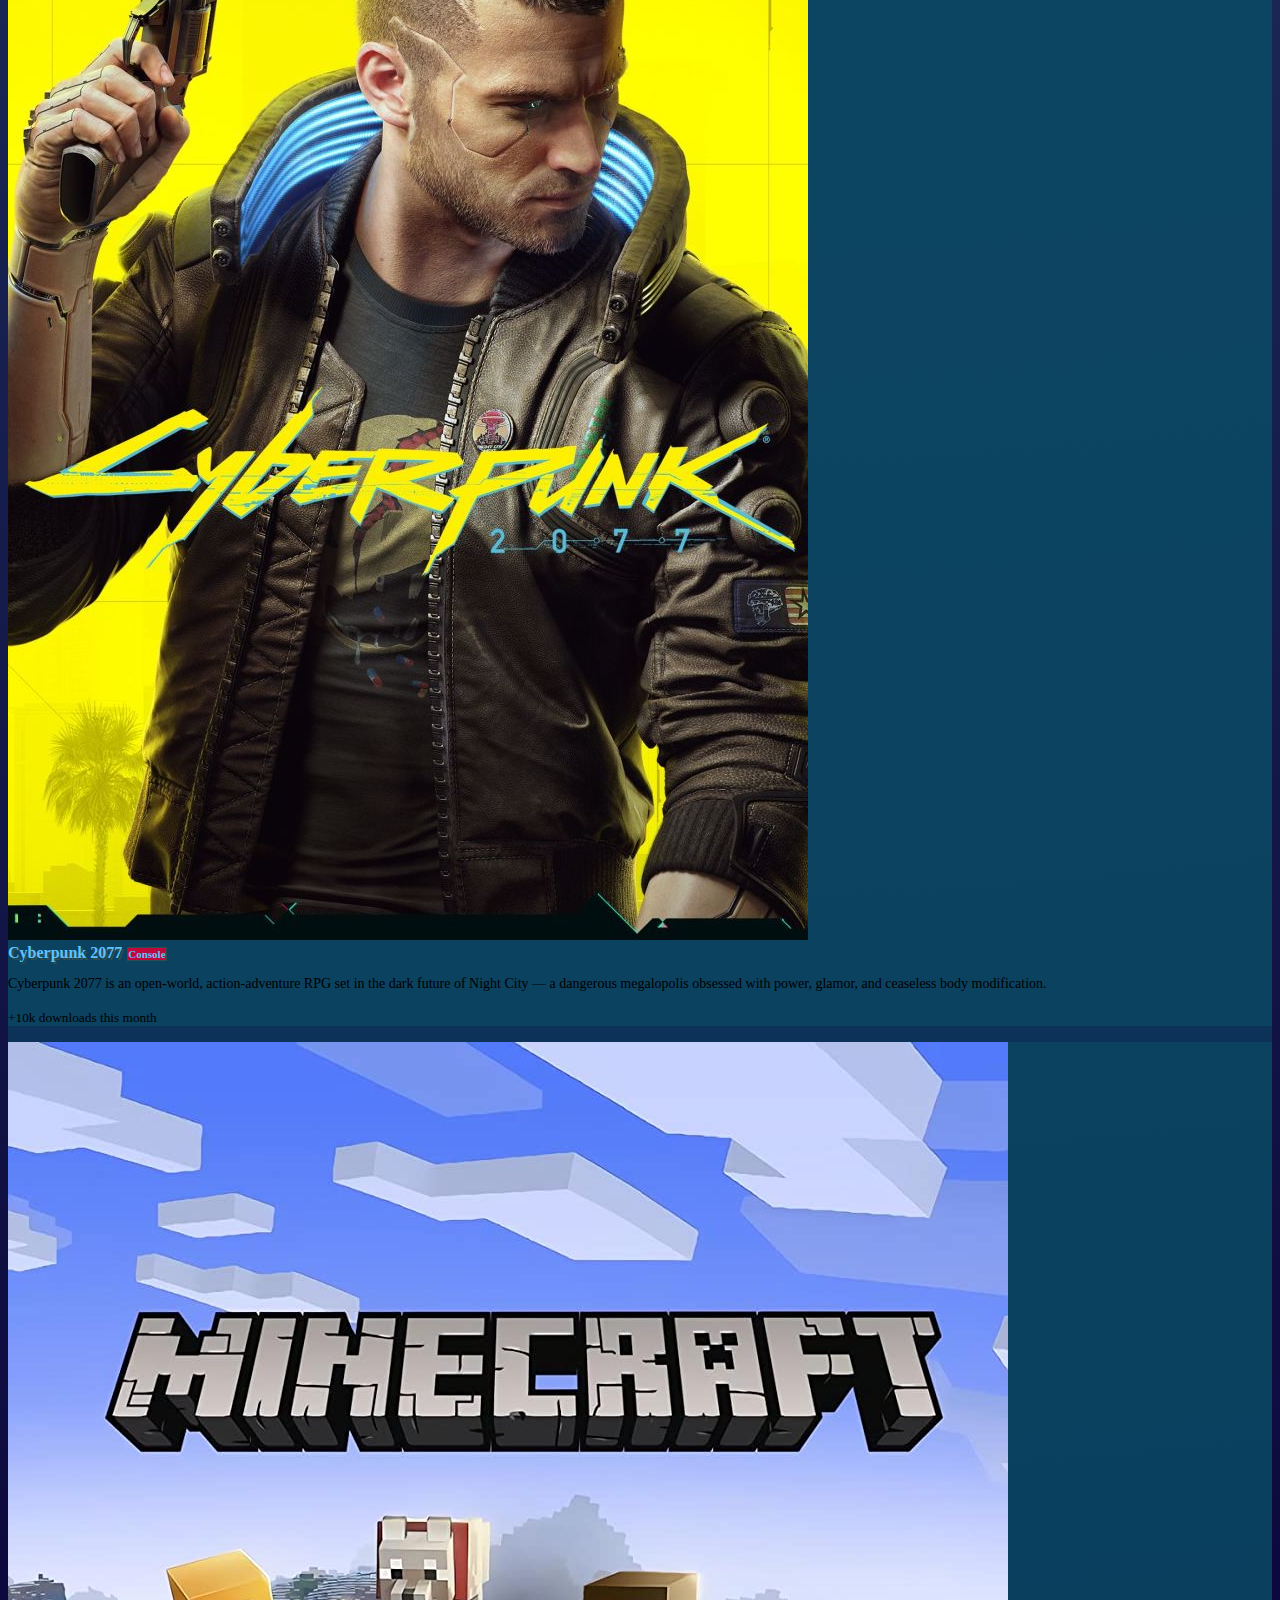
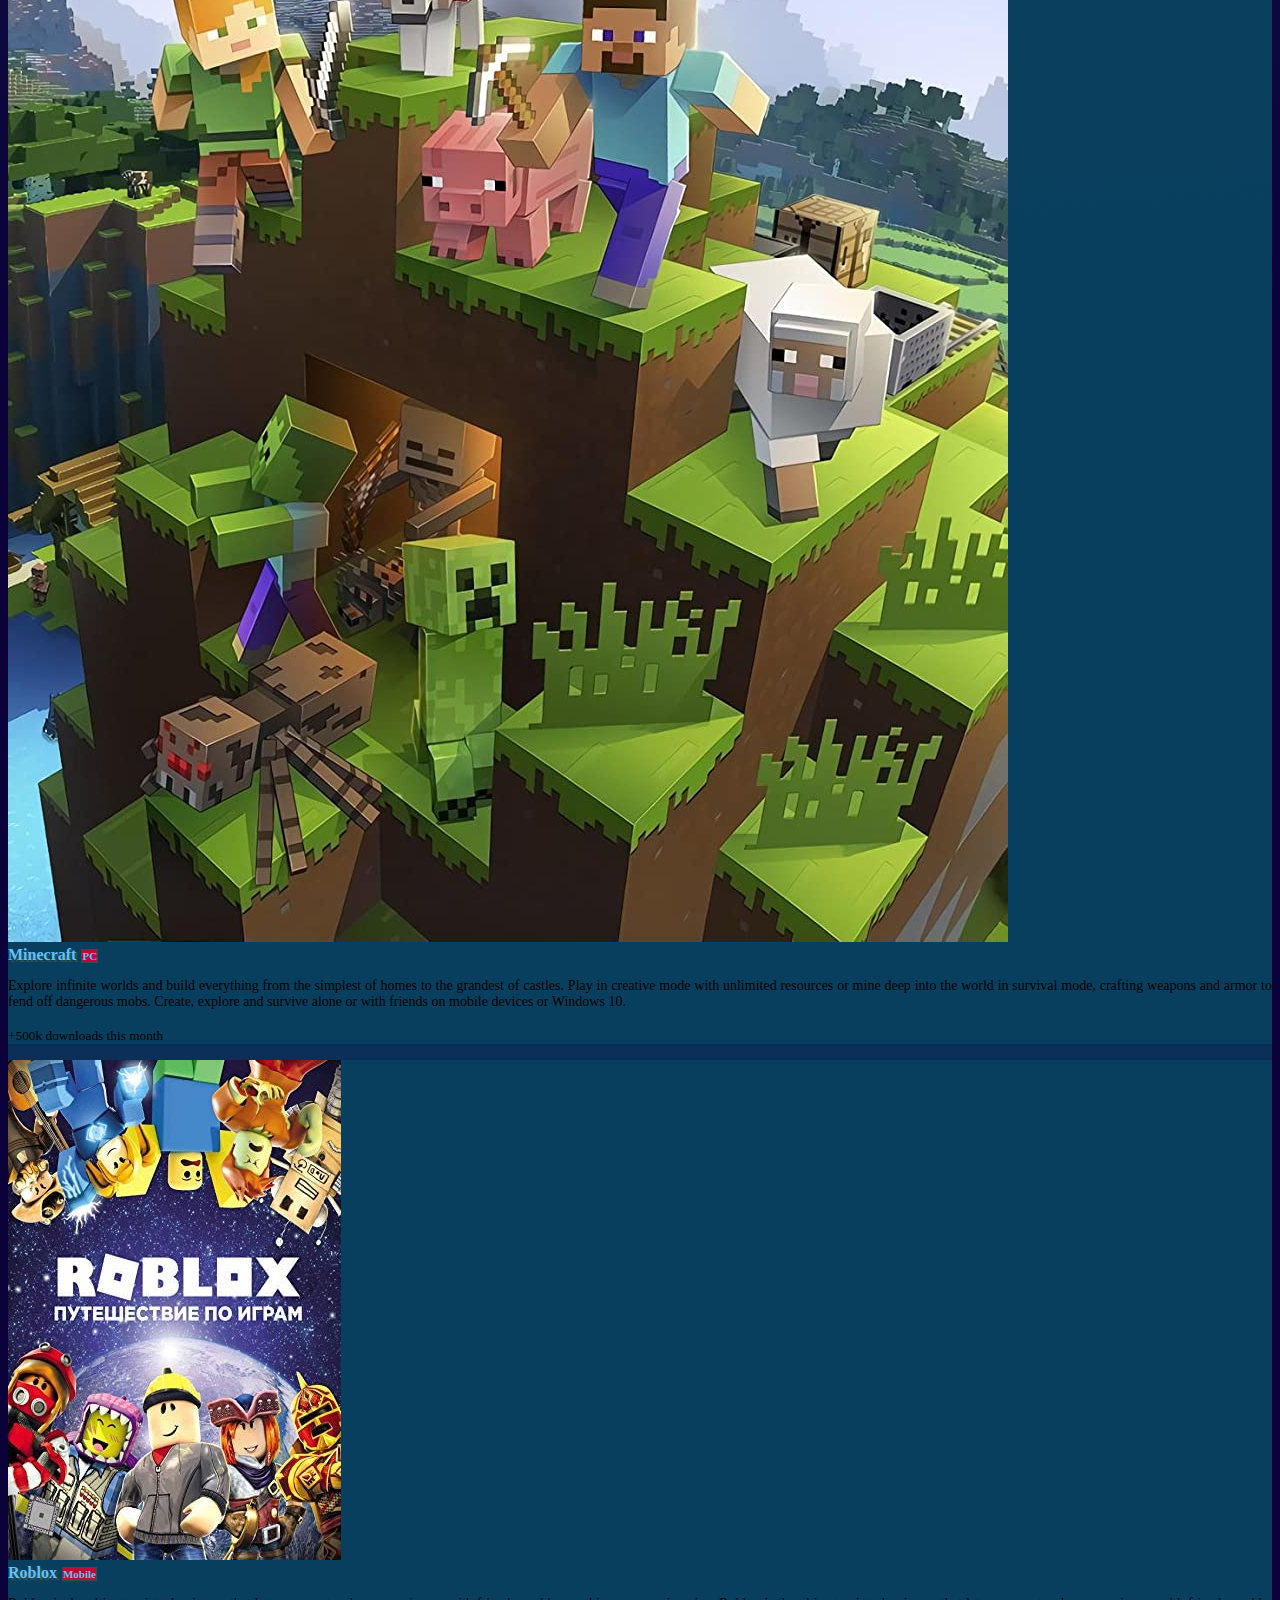
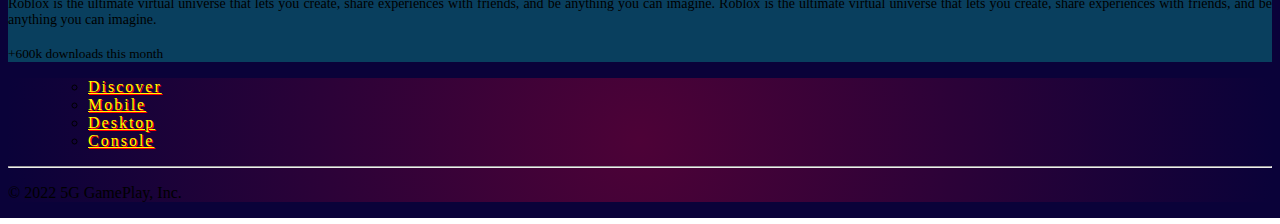
==== commit 0ffae983: "final" ====
--- a/index.html
+++ b/index.html
@@ -340,12 +340,6 @@
             data-bs-slide-to="2"
             aria-label="Slide 3"
           ></button>
-          <button
-            type="button"
-            data-bs-target="#featuredGames"
-            data-bs-slide-to="3"
-            aria-label="Slide 4"
-          ></button>
         </div>
         <div class="carousel-inner border-3">
           <div class="carousel-item active" data-bs-interval="10000">
@@ -392,19 +386,6 @@
               </p>
             </div>
           </div>
-          <div class="carousel-item active" data-bs-interval="10000">
-            <a href="#"
-              ><img
-                src="https://www.gensh.in/wallpaper/genshin/genshin_31_4K.jpeg"
-                class="img-fluid w-100"
-                alt="..."
-            /></a>
-            <div class="carousel-caption d-none d-md-block">
-              <h5>Genshin Impact Seasonal Event</h5>
-              <p>Check out their latest updates and offers.</p>
-            </div>
-          </div>
-        </div>
         <button
           class="carousel-control-prev"
           type="button"
